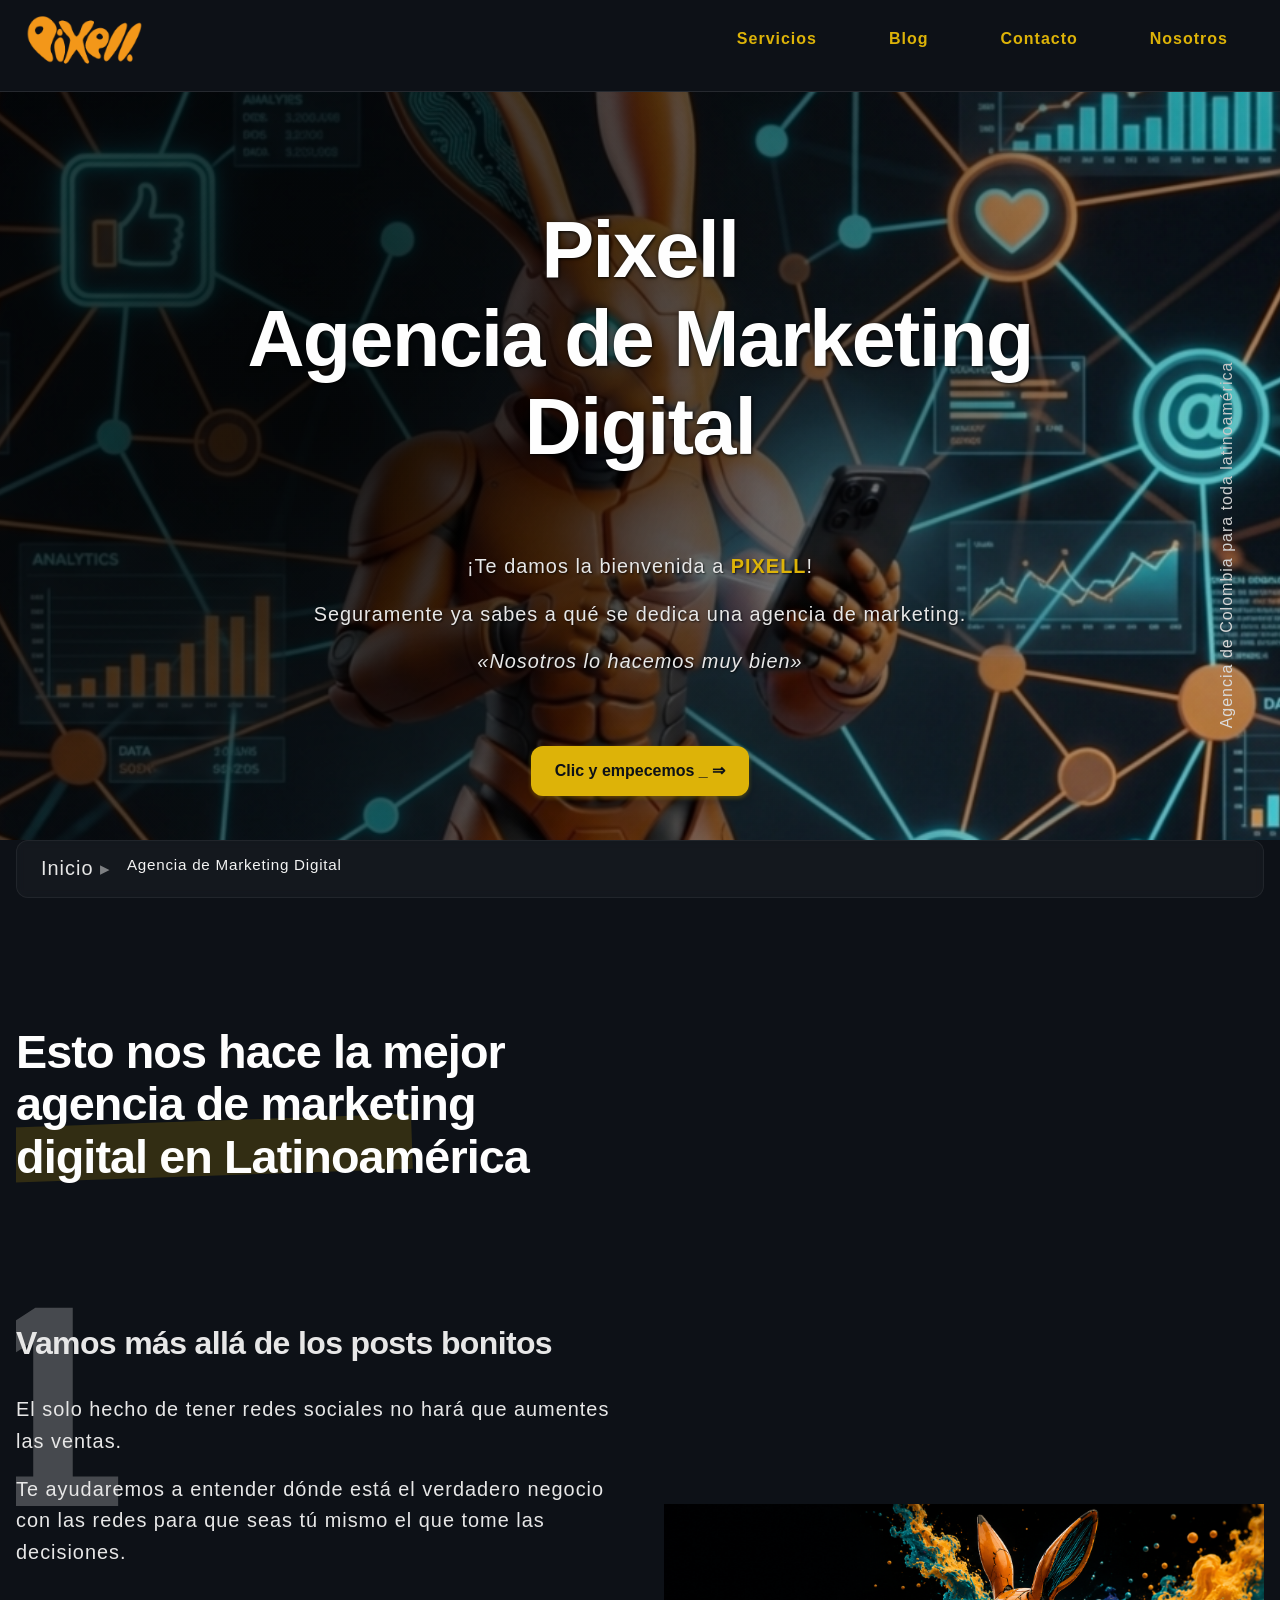
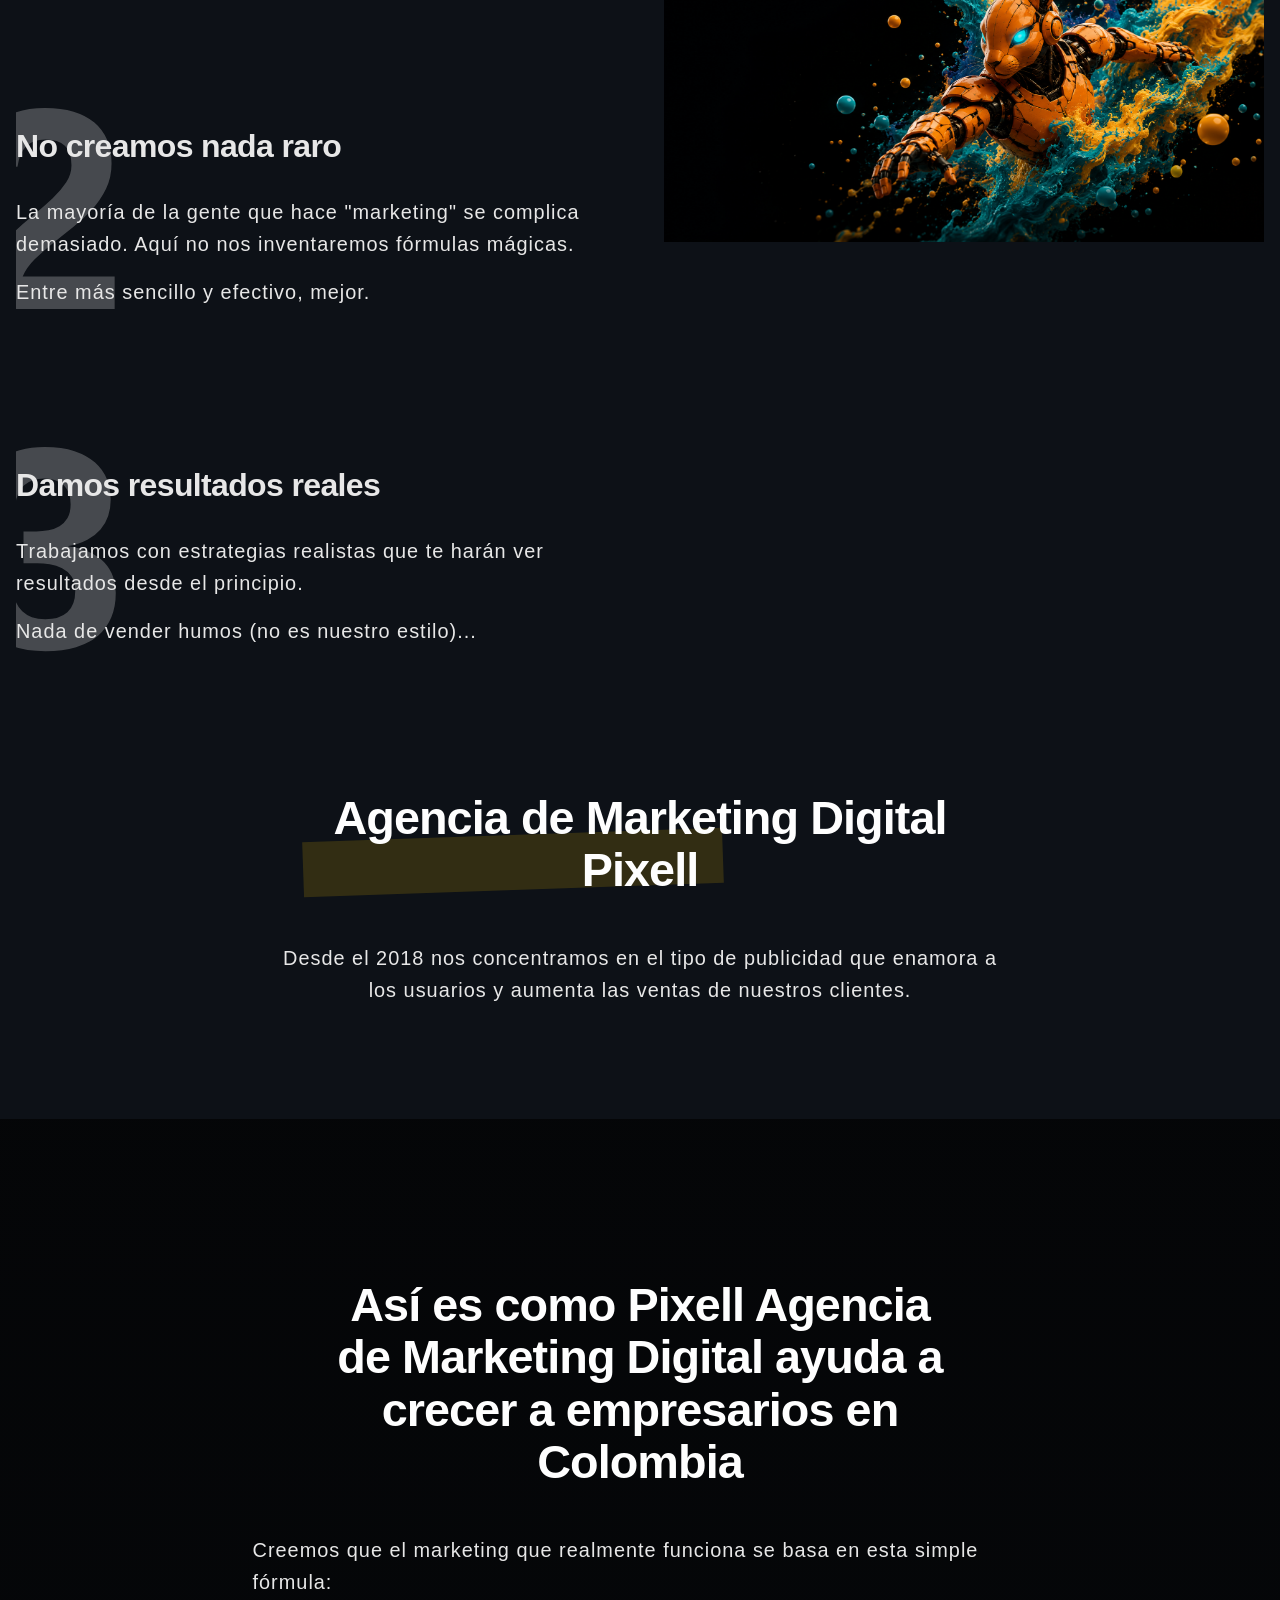
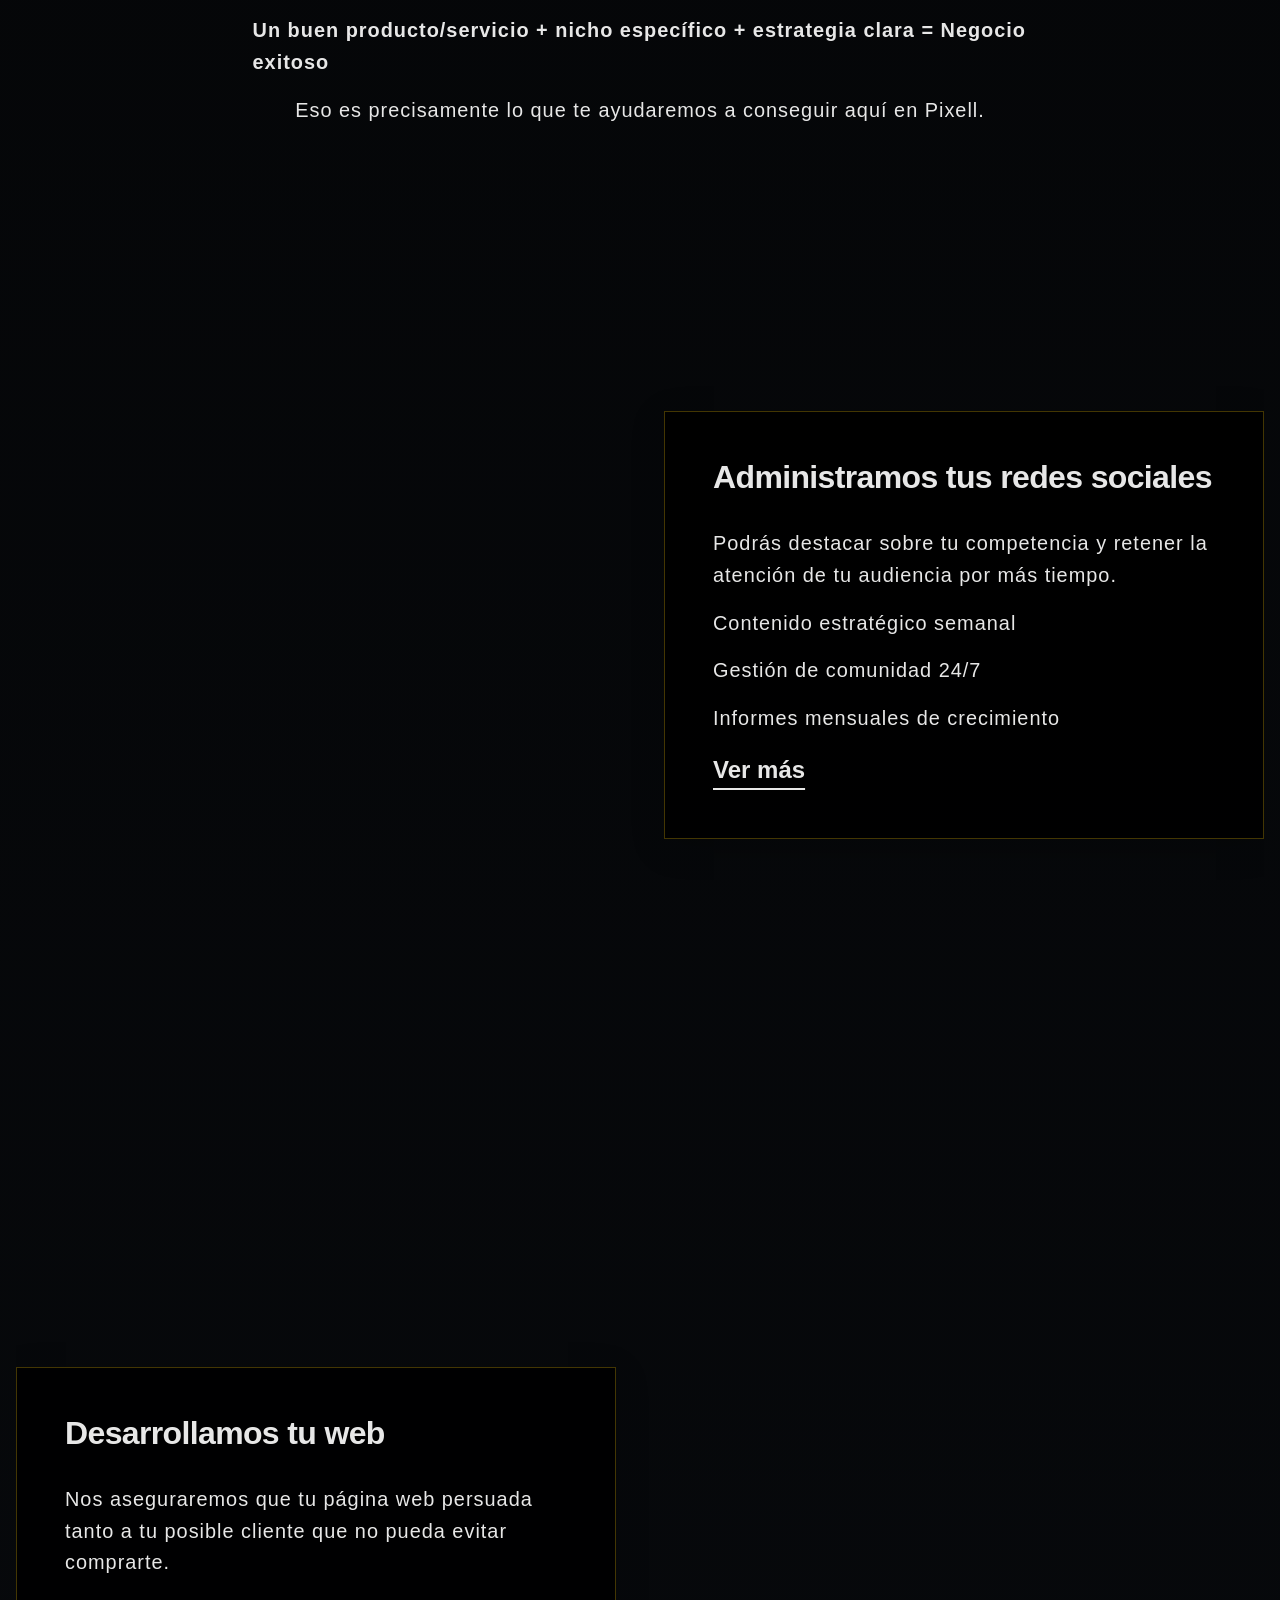
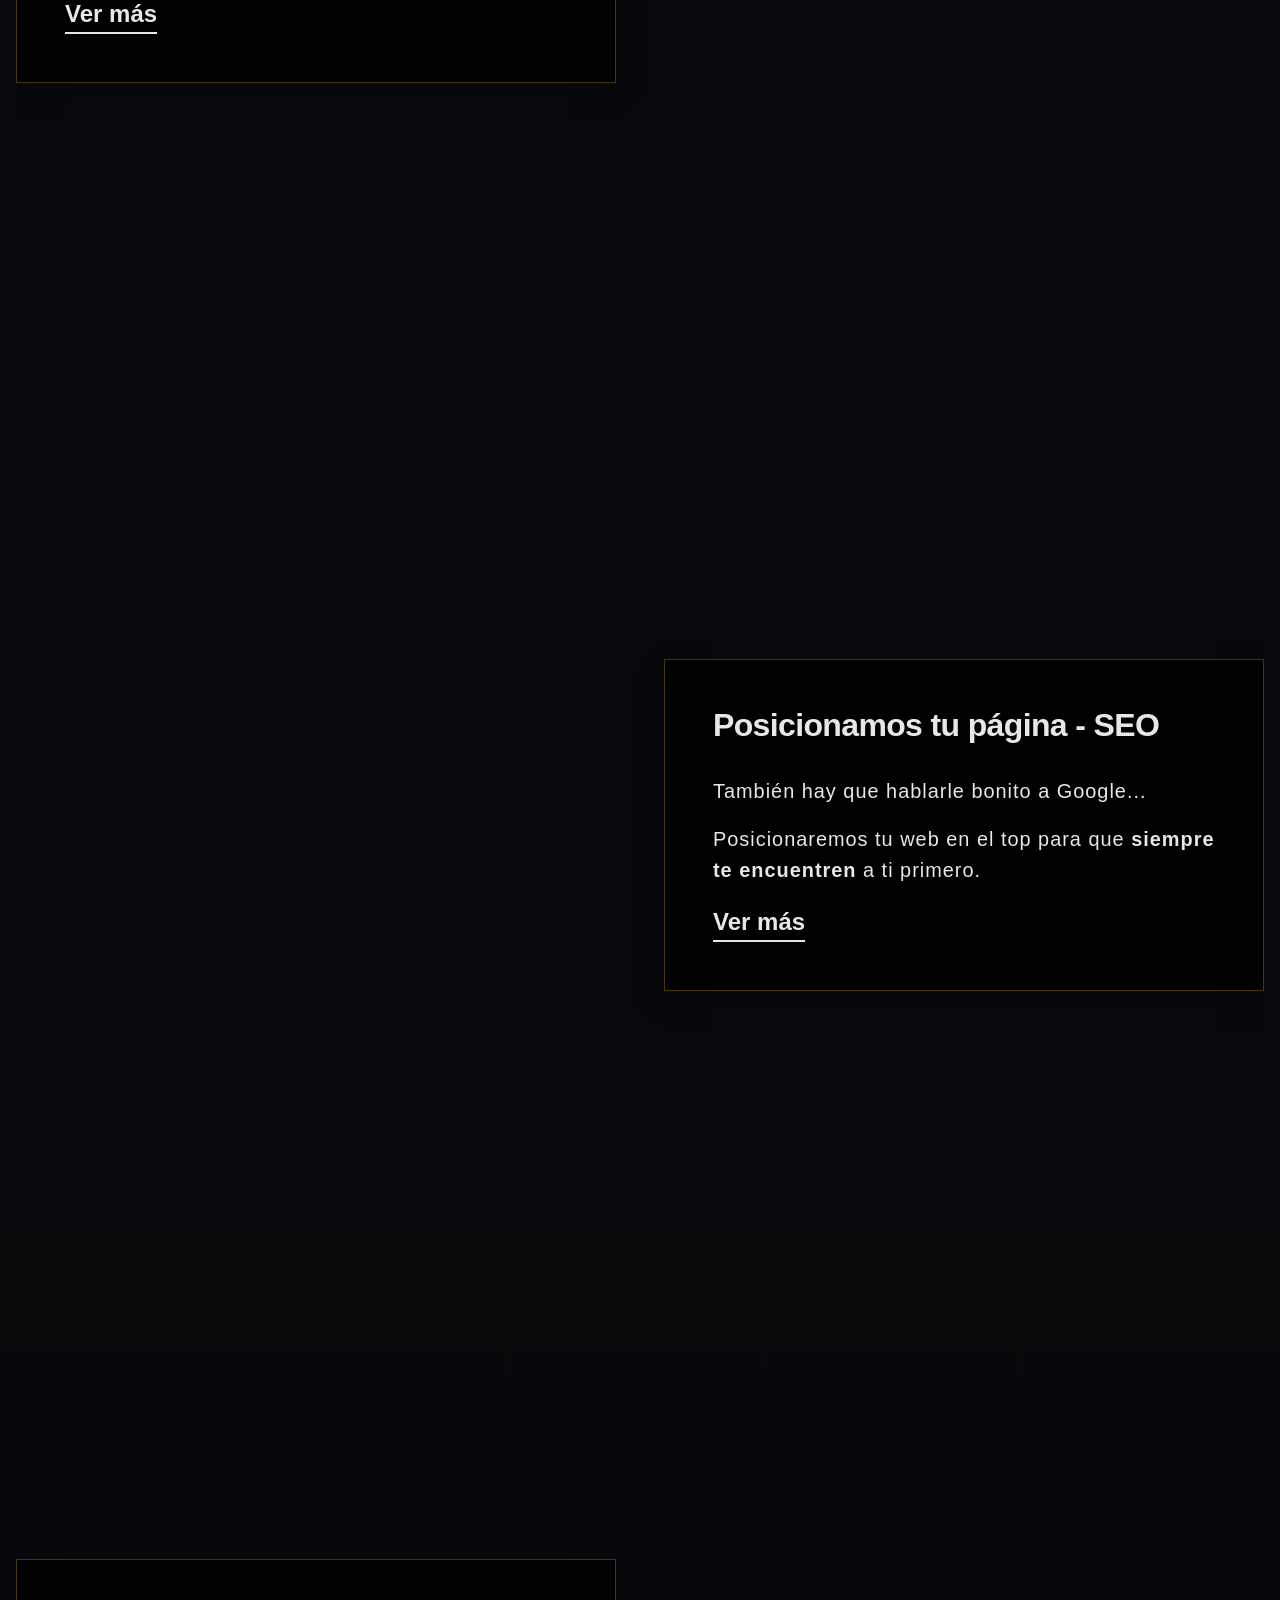
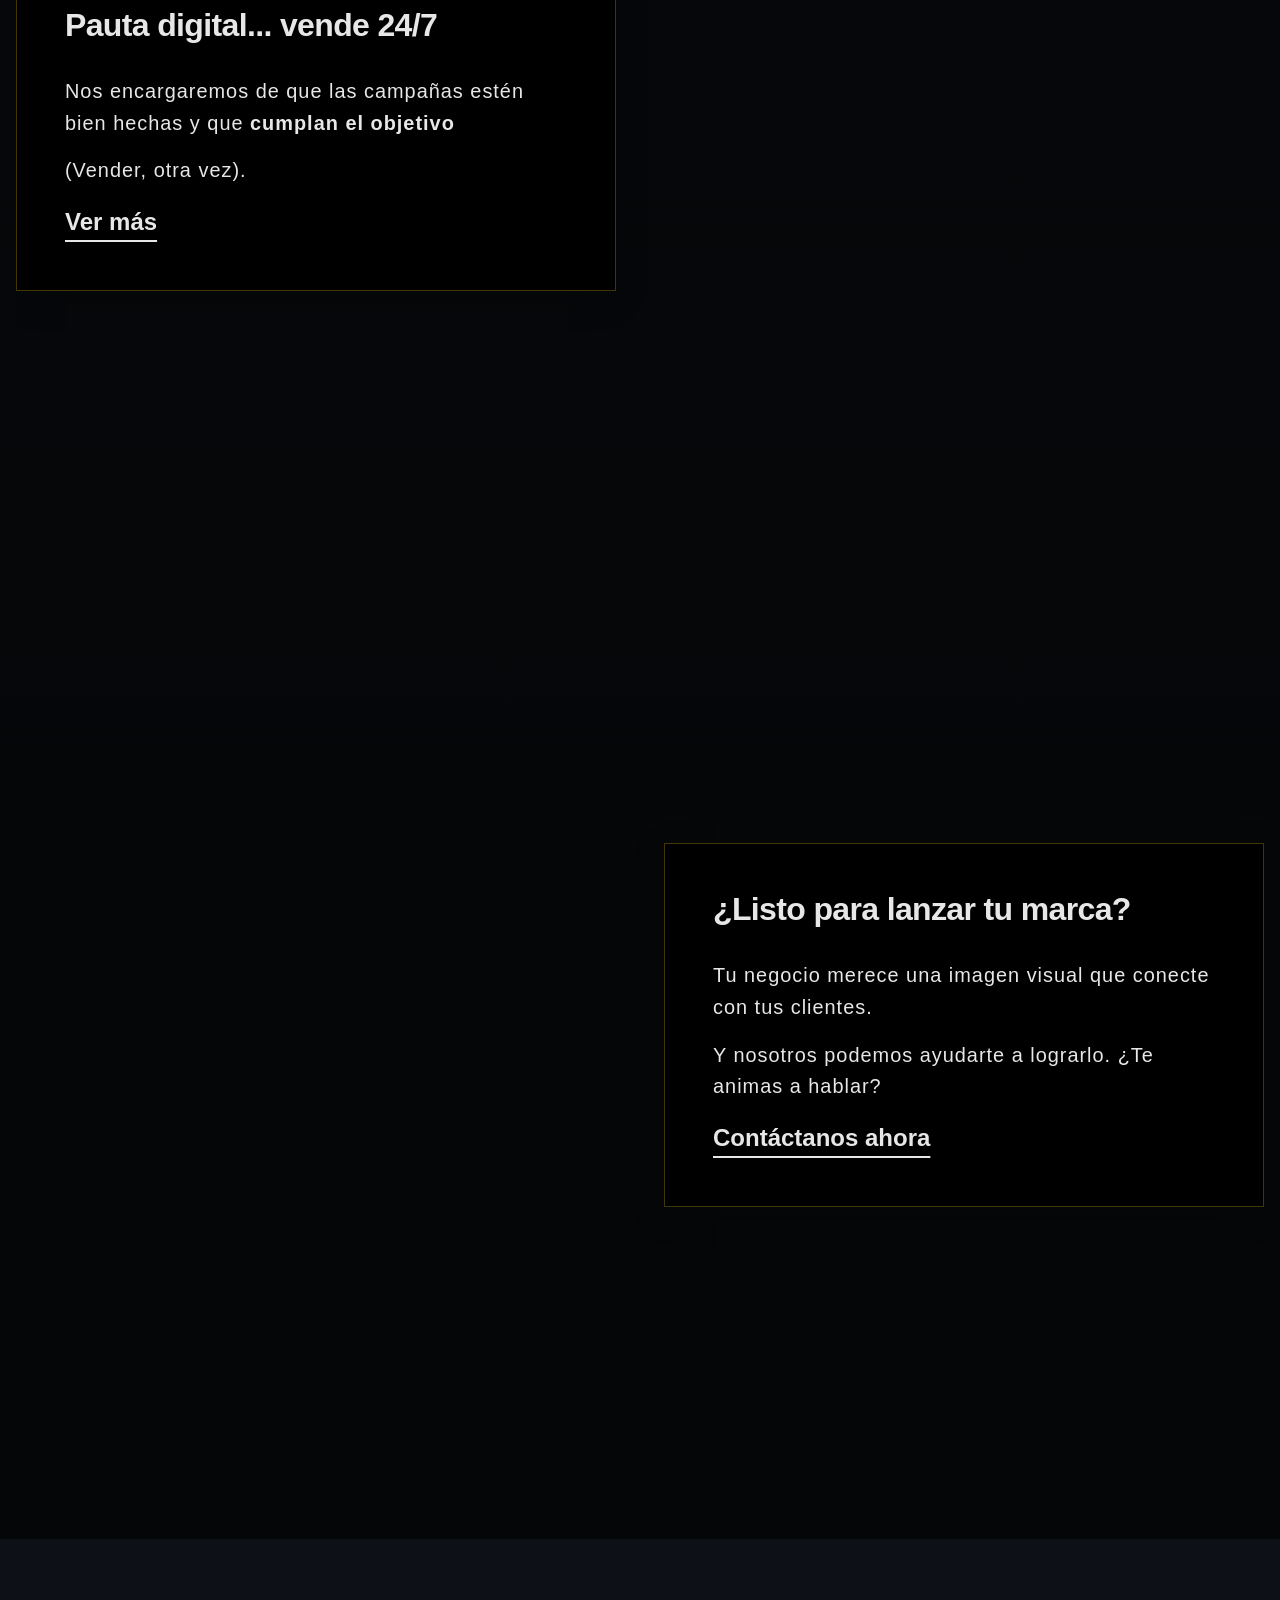
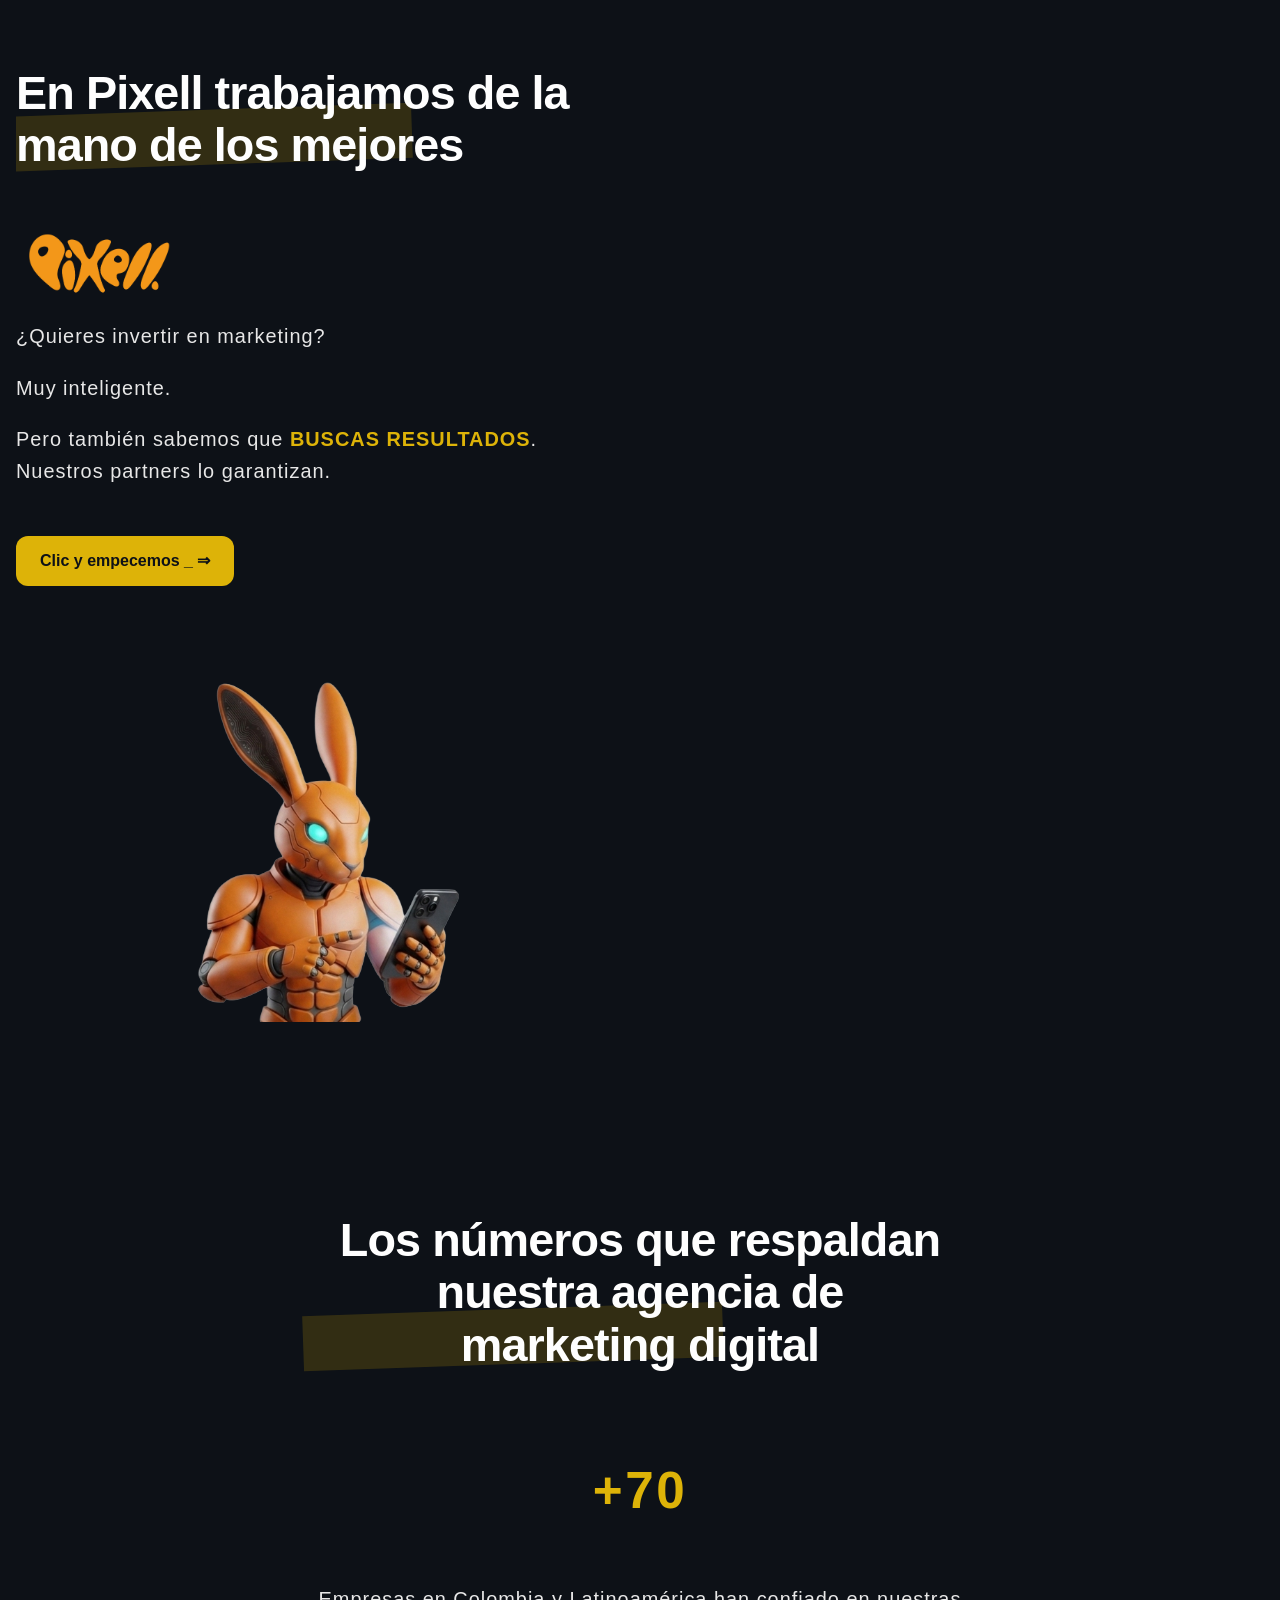
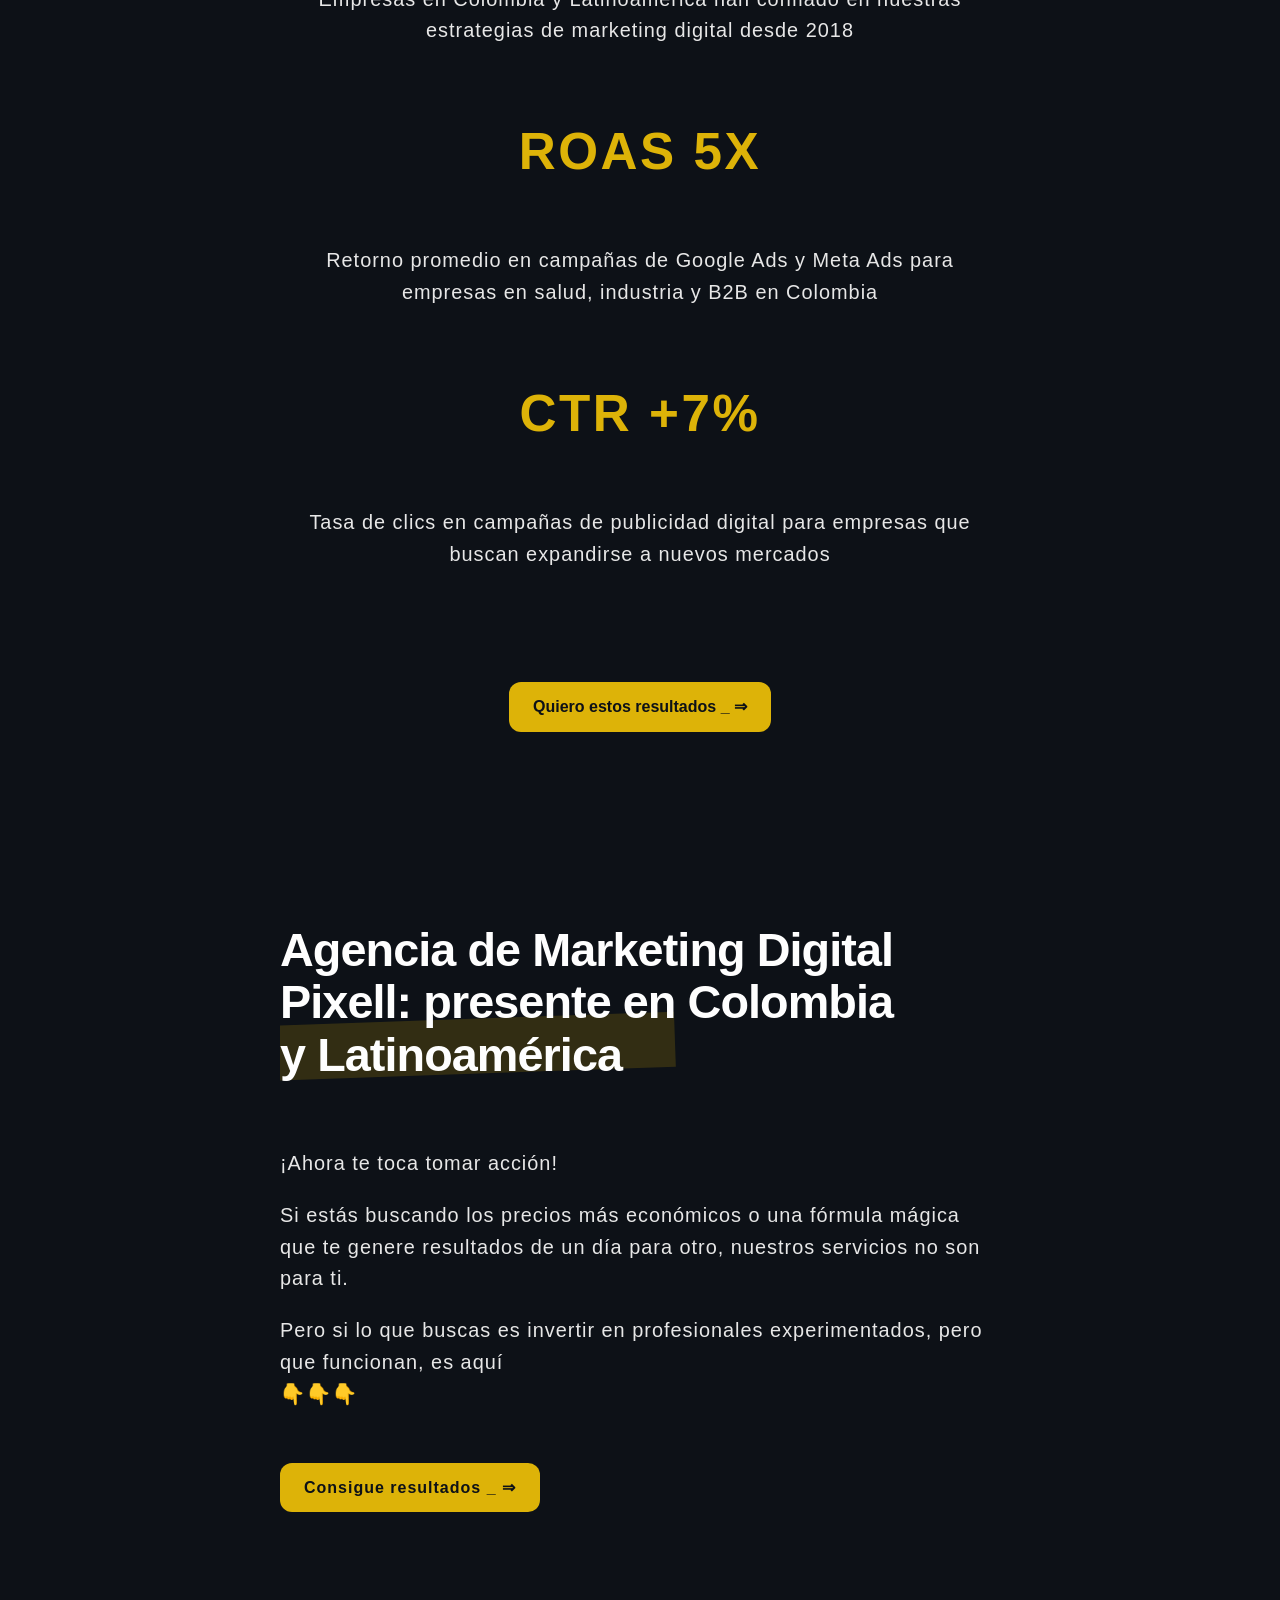
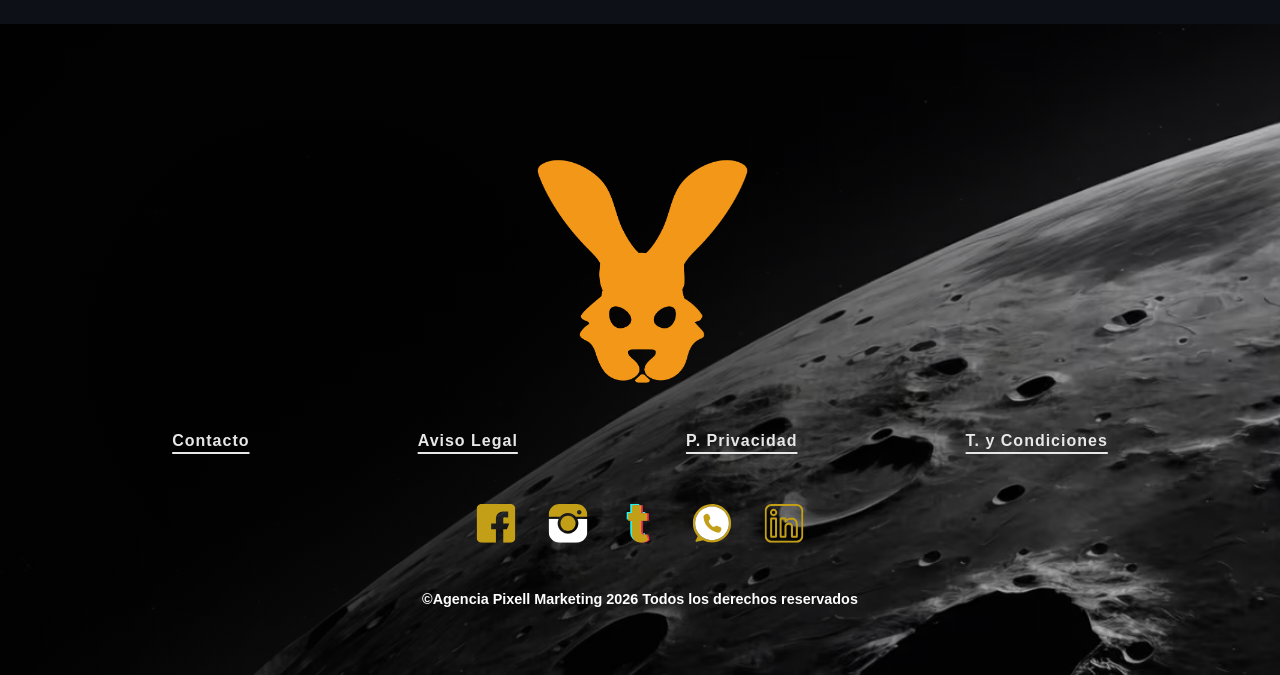
==== index.html @ 59666243 "primer commit" ====
<!doctype html>
<html lang="es-CO">
    <head>
        <meta charset="utf-8"/>
        <meta name="viewport" content="width=device-width, initial-scale=1.0, minimal-ui"/>
        <title>Pixell | Agencia de Marketing Digital en Colombia - Estrategias que Venden</title>
        <meta name="description" content="Somos Pixell, agencia de marketing digital en Colombia. +8 años impulsando ventas con SEO, redes sociales y publicidad digital. ¡Hablemos de tu negocio!"/>
        <link rel="stylesheet" href="css/style.css">
        <link rel="canonical" href="#"/>
        
        <!-- DNS Prefetch y Preconexiones -->
        <!-- Favicon y App Icons -->
        <link rel="shortcut icon" href="/img/iconified/favicon.png"/>
        <link rel="apple-touch-icon" href="/img/iconified/apple-touch-icon.png"/>
        <link rel="apple-touch-icon" sizes="192x192" href="/img/iconified/apple-touch-icon-192x192.png"/>
        <link rel="apple-touch-icon" sizes="180x180" href="/img/iconified/apple-touch-icon-180x180.png"/>
        <link rel="manifest" href="/img/iconified/site.webmanifest"/>
        
        <!-- Theme color -->
        <meta name="theme-color" content="#ddb308"/>
        <meta name="msapplication-TileColor" content="#ddb308"/>
        <meta name="author" content="Pixell Marketing"/>
        <meta name="copyright" content="© 2026 Pixell Marketing"/>
        
        <!-- OpenGraph tags -->
        <meta property="og:title" content="Pixell | Agencia de Marketing Digital en Colombia"/>
        <meta property="og:description" content="Somos Pixell, agencia de marketing digital en Colombia. +8 años impulsando ventas con SEO, redes sociales y publicidad digital."/>
        <meta property="og:url" content="#"/>
        <meta property="og:site_name" content="Pixell Marketing"/>
        <meta property="og:image" content="#/img/marketing-digital-pixell-1440.jpg"/>
        <meta property="og:image:width" content="1200"/>
        <meta property="og:image:height" content="630"/>
        <meta property="og:image:alt" content="Agencia de marketing digital Pixell trabajando con clientes en Colombia"/>
        <meta property="og:image:type" content="image/jpeg"/>
        <meta property="og:type" content="website"/>
        
        <!-- Twitter Card tags -->
        <meta name="twitter:card" content="summary_large_image"/>
        <meta name="twitter:title" content="Pixell | Agencia de Marketing Digital en Colombia"/>
        <meta name="twitter:description" content="Somos Pixell, agencia de marketing digital en Colombia. +8 años impulsando ventas con SEO, redes sociales y publicidad digital."/>
        <meta name="twitter:image" content="#/img/marketing-digital-pixell-1440.jpg"/>
        
        <!-- Prefetch páginas importantes -->
        <link rel="prefetch" href="/servicios.html"/>
        <link rel="prefetch" href="/contacto.html"/>
        
        <link rel="preload" href="/css/styles-home.css" as="style" onload="this.onload=null;this.rel='stylesheet'">
        <noscript>
            <link rel="stylesheet" href="/css/styles-home.css">
        </noscript>
        
        <!-- Web fonts -->
        <link href="https://fonts.googleapis.com/css2?family=Roboto:wght@400;700;900&display=swap" rel="stylesheet" media="print" onload="this.media = 'all'"/>
       
    </head>
    <body>
        <nav class="nav">
            <div class="main-menu">
                <a href="/" class="logo">
                    <img src="/img/logos-social-media/logotipo-pixel.png" width="148" height="48" alt="Logotipo de Pixell Agencia de Marketing Digital">
                </a>
                <input type="checkbox" id="nav-toggle" class="nav-toggle">
                <label for="nav-toggle" class="menu-icon">
                    <span></span>
                    <span></span>
                    <span></span>
                </label>
                <ul class="navegacion">
                    <li>
                        <a href="/servicios.html" title="Servicios de Marketing Digital de Pixell">Servicios</a>
                    </li>
                    <li>
                        <a href="#" title="Blog de Marketing Digital de Pixell">Blog</a>
                    </li>
                    <li>
                        <a href="/contacto.html" title="Contacta con la Agencia Pixell">Contacto</a>
                    </li>
                    <li>
                        <a href="/nosotros.html" title="Conoce a la Agencia Pixell">Nosotros</a>
                    </li>
                </ul>
            </div>
        </nav>

        <header class="hero">
            <div class="hero-content wrapper">
                <h1>Pixell<br>Agencia de Marketing Digital</h1>
                <p>¡Te damos la bienvenida a <span class="highlight">Pixell</span>!</p>
                <p>Seguramente ya sabes a qué se dedica una agencia de marketing.</p>
                <p><i>«Nosotros lo hacemos muy bien»</i></p>
<a href="/contacto.html" class="btn btn-primary" title="Contactar con Pixell Agencia de Marketing Digital">
                    <span class="text">Clic y empecemos</span>
                    <span class="text-decoration">_</span>
                    <span class="decoration">⇒</span>
                </a>
            </div>
            <div class="vertical-text"></div>
            <picture>
                <!-- Móviles pequeños (hasta 599px) -->
                <source media="(max-width: 599px)" type="image/avif" srcset="/img/since-contacto-440.png" sizes="100vw">
                <!-- Tabletas (600px - 991px) -->
                <source media="(min-width: 600px) and (max-width: 991px)" type="image/avif" srcset="/img/nosotros-pixell-768.png" sizes="100vw">
                <!-- Laptops (992px - 1439px) -->
                <source media="(min-width: 992px) and (max-width: 1439px)" type="image/avif" srcset="/img/nosotros-pixell-1024.png" sizes="100vw">
                <!-- Escritorio HD (1440px - 1919px) -->
                <source media="(min-width: 1440px) and (max-width: 1919px)" type="image/avif" srcset="/img/nosotros-pixell-1440.png" sizes="100vw">
                <!-- Escritorio Full HD (1920px+) e imagen por defecto -->
                <img src="/img/nosotros-pixel-1024.png" alt="Equipo de la agencia de marketing digital Pixell listo para hablar de tu proyecto" width="1920" height="1080" loading="eager" fetchpriority="high" decoding="async" class="hero-background">
            </picture>
        </header>

        <!-- Breadcrumbs para SEO y UX -->
        <nav class="breadcrumbs wrapper" aria-label="Migajas de pan" itemscope itemtype="https://schema.org/BreadcrumbList">
            <ol>
                <li itemprop="itemListElement" itemscope itemtype="#">
                     <span itemprop="name">Inicio</span>
                    <meta itemprop="position" content="1" />
                </li>
                <li itemprop="itemListElement" itemscope itemtype="#">
                    <span itemprop="name">Agencia de Marketing Digital</span>
                    <meta itemprop="position" content="2" />
                </li>
            </ol>
        </nav>
        <section class="scroll-animations">
            <div class="wrapper two_columns">
                <div class="flow">
                    <header class="highlighted-title animate-element slide-from-left">
                        <h2>Esto nos hace la mejor agencia de marketing digital en Latinoamérica</h2>
                    </header>
                    <div class="numbered-section animate-element">
                        <div class="content">
                            <h3>Vamos más allá de los posts bonitos</h3>
                            <p>El solo hecho de tener redes sociales no hará que aumentes las ventas.</p>
                            <p>Te ayudaremos a entender dónde está el verdadero negocio con las redes para que seas tú mismo el que tome las decisiones.</p>
                        </div>
                        <div class="background-number" aria-hidden="true">1</div>
                    </div>
                    <div class="numbered-section animate-element">
                        <div class="content">
                            <h3>No creamos nada raro</h3>
                            <p>La mayoría de la gente que hace "marketing" se complica demasiado. Aquí no nos inventaremos fórmulas mágicas.</p>
                            <p>Entre más sencillo y efectivo, mejor.</p>
                        </div>
                        <div class="background-number" aria-hidden="true">2</div>
                    </div>
                    <div class="numbered-section animate-element">
                        <div class="content">
                            <h3>Damos resultados reales</h3>
                            <p>Trabajamos con estrategias realistas que te harán ver resultados desde el principio.</p>
                            <p>Nada de vender humos (no es nuestro estilo)...</p>
                        </div>
                        <div class="background-number" aria-hidden="true">3</div>
                    </div>
                </div>
                <div class="image-container">
                    <img src="/img/Bunix-pro.png" alt="Equipo de Pixell Marketing Digital trabajando en estrategias" loading="lazy" decoding="async" width="600" height="600"/>
                </div>
            </div>
        </section>

        <section class="text_center wrapper_no_padding">
            <div class="highlighted-title">
                <h2>Agencia de Marketing Digital Pixell</h2>
                <p>Desde el 2018 nos concentramos en el tipo de publicidad que enamora a los usuarios y aumenta las ventas de nuestros clientes.</p>
            </div>
        </section>

        <main class="space-services-individual" id="servicios">
            <div class="services-individual-container wrapper">
                
                <!-- ========================================= -->
                <!-- BUNIX - IMÁGENES FLOTANTES  -->
                <!-- ========================================= -->
                <div class="astronaut-floating" data-service="1">
                    <img src="/img/bunix-volador-1.png" alt="Bunix representando el servicio de administración de redes sociales de Pixell" loading="lazy" decoding="async" width="480" height="480"/>
                </div>
                <div class="astronaut-floating" data-service="2">
                    <img src="/img/bunix-volador-2.png" alt="Bunix representando el servicio de creación de páginas web de Pixell" loading="lazy" decoding="async" width="480" height="480"/>
                </div>
                <div class="astronaut-floating" data-service="3">
                    <img src="/img/bunix-volador-3.png" alt="Bunix representando el servicio de posicionamiento SEO de Pixell" loading="lazy" decoding="async" width="480" height="480"/>
                </div>
                <div class="astronaut-floating" data-service="4">
                    <img src="/img/bunix-volador-4.png" alt="Bunix representando el servicio de campañas de publicidad digital de Pixell" loading="lazy" decoding="async" width="480" height="480"/>
                </div>
                <div class="astronaut-floating" data-service="5">
                    <img src="/img/Bunix-flotando-5.png" alt="Bunix representando el llamado a la acción para lanzar tu marca con Pixell" loading="lazy" decoding="async" width="480" height="480"/>
                </div>

                <!-- Introducción -->
                <section class="services-individual-intro" id="services-intro">
                    <h2>Así es como Pixell Agencia de Marketing Digital ayuda a crecer a empresarios en Colombia</h2>
                    <p>Creemos que el marketing que realmente funciona se basa en esta simple fórmula: </p>
                    <p><strong>Un buen producto/servicio + nicho específico + estrategia clara = Negocio exitoso</strong></p>
                    <p>Eso es precisamente lo que te ayudaremos a conseguir aquí en Pixell.</p>
                </section>

                <!-- Servicios individuales -->
                <section class="service-individual-section" data-service="1" id="service-1">
                    <div class="service-individual-content">
                        <h3>Administramos tus redes sociales</h3>
                        <p>Podrás destacar sobre tu competencia y retener la atención de tu audiencia por más tiempo.</p>
                        <ul>
                            <li>Contenido estratégico semanal</li>
                            <li>Gestión de comunidad 24/7</li>
                            <li>Informes mensuales de crecimiento</li>
                        </ul>
                        <a href="/servicios.html#administracion-redes-sociales" class="service-individual-link" aria-label="Más sobre administración de redes sociales">Ver más</a>
                    </div>
                </section>
                <section class="service-individual-section" data-service="2" id="service-2">
                    <div class="service-individual-content">
                        <h3>Desarrollamos tu web</h3>
                        <p>Nos aseguraremos que tu página web persuada tanto a tu posible cliente que no pueda evitar comprarte.</p>
                        <a href="/servicios.html#creacion-paginas-web" title="Creación de páginas web de Pixell Agencia de Marketing Digital" class="service-individual-link">Ver más</a>
                    </div>
                </section>
                <section class="service-individual-section" data-service="3" id="service-3">
                    <div class="service-individual-content">
                        <h3>Posicionamos tu página - SEO</h3>
                        <p>También hay que hablarle bonito a Google...</p>
                        <p>Posicionaremos tu web en el top para que <strong>siempre te encuentren</strong> a ti primero.</p>
                        <a href="/servicios.html#posicionamiento-web-seo" title="Servicios de SEO de Pixell Agencia de Marketing Digital" class="service-individual-link">Ver más</a>
                    </div>
                </section>
                <section class="service-individual-section" data-service="4" id="service-4">
                    <div class="service-individual-content">
                        <h3>Pauta digital... vende 24/7</h3>
                        <p>Nos encargaremos de que las campañas estén bien hechas y que <strong>cumplan el objetivo</strong></p>
                        <p>(Vender, otra vez).</p>
                        <a href="/servicios.html#campanas-ads-y-embudos-de-venta" title="Campañas y ads con Pixell Agencia de Marketing Digital" class="service-individual-link">Ver más</a>
                    </div>
                </section>
                <section class="service-individual-section" data-service="5" id="service-5">
                    <div class="service-individual-content">
                        <h3>¿Listo para lanzar tu marca?</h3>
                        <p>Tu negocio merece una imagen visual que conecte con tus clientes.</p>
                        <p>Y nosotros podemos ayudarte a lograrlo. ¿Te animas a hablar?</p>
                        <a href="/contacto.html" class="service-individual-link">Contáctanos ahora</a>
                    </div>
                </section>
            </div>
        </main>

        <section class="wrapper partners">
            <div class="partners_content highlighted-title flow animate-element">
                <h2>En Pixell trabajamos de la mano de los mejores</h2>
                <img src="/img/logos-social-media/logotipo-pixel.png" alt="Logo de Pixell" width="320" height="100" loading="lazy"/>
                <p>¿Quieres invertir en marketing?</p>
                <p>Muy inteligente.</p>
                <p>Pero también sabemos que <span class="highlight">buscas resultados</span>. Nuestros partners lo garantizan.</p>
<a href="/contacto.html" class="btn btn-primary" title="Contacto con Pixell Agencia de Marketing Digital">
                    <span class="text">Clic y empecemos</span>
                    <span class="text-decoration">_</span>
                    <span class="decoration">⇒</span>
                </a>
            </div>
            <img src="/img/redes-sociales.png" width="800" height="720" alt="Herramientas de marketing digital de Pixell" loading="lazy" class="partners_logos"/>
        </section>

       

        <section class="wrapper">
            <div class="highlighted-title text_center">
                <h2>Los números que respaldan nuestra agencia de marketing digital</h2>
            </div>
            <div class="three_columns">
                <div class="hover text_center flow">
                    <p class="highlight" style="font-size: clamp(2rem, 4vw, 3.5rem); font-weight: bold;">+70</p>
                    <p>Empresas en Colombia y Latinoamérica han confiado en nuestras estrategias de marketing digital desde 2018</p>
                </div>
                <div class="hover text_center flow">
                    <p class="highlight" style="font-size: clamp(2rem, 4vw, 3.5rem); font-weight: bold;">ROAS 5x</p>
                    <p>Retorno promedio en campañas de Google Ads y Meta Ads para empresas en salud, industria y B2B en Colombia</p>
                </div>
                <div class="hover text_center flow">
                    <p class="highlight" style="font-size: clamp(2rem, 4vw, 3.5rem); font-weight: bold;">CTR +7%</p>
                    <p>Tasa de clics en campañas de publicidad digital para empresas que buscan expandirse a nuevos mercados</p>
                </div>
            </div>
            <div class="text_center" style="margin-top:2rem">
<a href="/contacto.html" class="btn btn-primary" title="Contacto con Pixell Agencia de Marketing Digital">
                    <span class="text">Quiero estos resultados</span>
                    <span class="text-decoration">_</span>
                    <span class="decoration">⇒</span>
                </a>
            </div>
        </section>

        <section class="wrapper highlighted-title flow">
            <h2>Agencia de Marketing Digital Pixell: presente en Colombia y Latinoamérica</h2>
            <p>¡Ahora te toca tomar acción!</p>
            <p>Si estás buscando los precios más económicos o una fórmula mágica que te genere resultados de un día para otro, nuestros servicios no son para ti.</p>
            <p>Pero si lo que buscas es invertir en profesionales experimentados, pero que funcionan, es aquí <br>👇👇👇</p>
            <p>
<a href="/contacto.html" class="btn btn-primary" title="Contacto con Pixell Agencia de Marketing Digital">
                    <span class="text">Consigue resultados</span>
                    <span class="text-decoration">_</span>
                    <span class="decoration">⇒</span>
                </a>
            </p>
        </section>

        <footer class="footer-since">
            <section class="wrapper">
                <img src="/img/logo-footer-Pixell.png" alt="Logo de Pixell Agencia de Marketing Digital" width="240" height="240" class="logo-footer" loading="lazy" decoding="async">
                <ul>
                    <li>
                        <a href="contacto.html" title="Página de contacto de Pixell Agencia de Marketing Digital">Contacto</a>
                    </li>
                    <li>
                        <a href="#" title="Página Aviso Legal de Pixell Agencia de Marketing Digital">Aviso Legal</a>
                    </li>
                    <li>
                        <a href="#" title="Página de privacidad de datos de Pixell Agencia de Marketing Digital">P. Privacidad</a>
                    </li>
                    <li>
                        <a href="#" title="Página de términos y condiciones de Pixell Agencia de Marketing Digital">T. y Condiciones</a>
                    </li>
                </ul>
                <div>
                    <a href="https://www.facebook.com" rel="nofollow noreferrer noopener" target="_blank" title="Perfil de facebook de Pixell Agencia de Marketing Digital">
                        <img src="/img/facebook-pixel.svg" width="40" height="40" alt="Ícono de la red social Facebook para dirigir al perfil de Pixell Agencia de Marketing Digital" class="team-img" loading="lazy" decoding="async">
                    </a>
                    <a href="https://www.instagram.com" rel="nofollow noreferrer noopener" target="_blank" title="Perfil de instagram de Pixell Agencia de Marketing Digital">
                        <img src="/img/instagram-pixel.svg" width="40" height="40" alt="Ícono de la red social Facebook para dirigir al perfil de Pixell Agencia de Marketing Digital" class="team-img" loading="lazy" decoding="async">
                    </a>
                    <a href="https://www.tiktok.com" rel="nofollow noreferrer noopener" target="_blank" title="Perfil de TikTok de Pixell Agencia de Marketing Digital">
                        <img src="/img/tiktok-pixel.svg" width="40" height="40" alt="Ícono de la red social Facebook para dirigir al perfil de Pixell Agencia de Marketing Digital" class="team-img" loading="lazy" decoding="async">
                    </a>
                    <a href="#" data-whatsapp-link rel="nofollow noreferrer noopener" target="_blank" title="Perfil de facebook de Pixell Agencia de Marketing Digital">
                        <img src="/img/whatssapp-pixel.svg" width="40" height="40" alt="Ícono de la red social Facebook para dirigir al perfil de Pixell Agencia de Marketing Digital" class="team-img" loading="lazy" decoding="async">
                    </a>
                    <a href="https://www.linkedin.com" rel="nofollow noreferrer noopener" target="_blank" title="Perfil de LinkedIn de Pixell Agencia de Marketing Digital">
                        <img src="/img/linkeding-pixel.svg" width="40" height="40" alt="Ícono de la red social Facebook para dirigir al perfil de Pixell Agencia de Marketing Digital" class="team-img" loading="lazy" decoding="async">
                    </a>
                </div>
                <div class="text_center">
                    <small>©Agencia Pixell Marketing 2026 Todos los derechos reservados</small>
                    
                </div>
            </section>
        </footer>

        <!-- Botón flotante WhatsApp -->

<div class="whatsapp-floating-container">
            <a href="/contacto.html" class="whatsapp-float" aria-label="Contactar" title="Contacto">
                <svg width="32" height="32" viewBox="0 0 24 24" fill="currentColor">
                    <path d="M17.472 14.382c-.297-.149-1.758-.867-2.03-.967-.273-.099-.471-.148-.67.15-.197.297-.767.966-.94 1.164-.173.199-.347.223-.644.075-.297-.15-1.255-.463-2.39-1.475-.883-.788-1.48-1.761-1.653-2.059-.173-.297-.018-.458.13-.606.134-.133.298-.347.446-.52.149-.174.198-.298.298-.497.099-.198.05-.371-.025-.52-.075-.149-.669-1.612-.916-2.207-.242-.579-.487-.5-.669-.51-.173-.008-.371-.01-.57-.01-.198 0-.52.074-.792.372-.272.297-1.04 1.016-1.04 2.479 0 1.462 1.065 2.875 1.213 3.074.149.198 2.096 3.2 5.077 4.487.709.306 1.262.489 1.694.625.712.227 1.36.195 1.871.118.571-.085 1.758-.719 2.006-1.413.248-.694.248-1.289.173-1.413-.074-.124-.272-.198-.57-.347m-5.421 7.403h-.004a9.87 9.87 0 01-5.031-1.378l-.361-.214-3.741.982.998-3.648-.235-.374a9.86 9.86 0 01-1.51-5.26c.001-5.45 4.436-9.884 9.888-9.884 2.64 0 5.122 1.03 6.988 2.898a9.825 9.825 0 012.893 6.994c-.003 5.45-4.437 9.884-9.885 9.884m8.413-18.297A11.815 11.815 0 0012.05 0C5.495 0 .16 5.335.157 11.892c0 2.096.547 4.142 1.588 5.945L.057 24l6.305-1.654a11.882 11.882 0 005.683 1.448h.005c6.554 0 11.89-5.335 11.893-11.893A11.821 11.821 0 0020.885 3.482"/>
                </svg>
            </a>
        </div>

        <!-- Botón Scroll to Top -->
        <button id="scroll-to-top" class="scroll-to-top" aria-label="Back to top" title="Back to top">
            <svg xmlns="http://www.w3.org/2000/svg" width="40" height="40" viewBox="0 0 40 40" fill="none" stroke="currentColor" stroke-width="2" stroke-linecap="round" stroke-linejoin="round">
                <path d="M12 19V5M5 12l7-7 7 7"/>
            </svg>
        </button>

        <!-- Scripts -->
        <script src="/js/code.js" defer></script>
        <script src="/js/astronauts.js" defer></script>
       
    </body>
</html>
---- css/style.css ----
/* ============================================================
   style.css - BASE GLOBAL + ESTILOS COMUNES
   (variables, reset, navegación, tipografía, layout,
    botones, héroe, WhatsApp, tablas, tarjetas, blog,
    contacto, slider de logos, footer, etc.)
   ============================================================ */

:root {
    --color-primary: #ddb308;
    --color-secondary: #525151;
    --color-dark: #0d1117;
    --bg-main: #141820;
    --bg-content: #f8f6f2;
    --bg-grey: #1c2030;
    --color-white: #f8f6f2;
    --text-primary: #fefefe;
    --text-grey: #f3f3f3;
    --text-grey-dark: #e7e7e7;
    --text-black: #18181a;
    --shadow-card: rgba(0, 0, 0, 0.15) 0px 6px 20px 2px;
    --radius-sm: 12px;
    --radius-lg: 6rem;

    /* Tipografías */
    --font-title: 'Space Grotesk', sans-serif;
    --font-body: 'Inter', sans-serif;

    --fw-bold: 700;
    --fw-black: 900;

    /* transiciones y sombras comunes */
    --transition-standard: transform 0.3s cubic-bezier(0.25, 0.46, 0.45, 0.94), opacity 0.3s cubic-bezier(0.25, 0.46, 0.45, 0.94);

    --transition-hover: transform 0.3s ease-in-out;
    --shadow-hover: 0 8px 24px rgba(0,0,0,0.12);
    --shadow-card-hover: 0 12px 32px rgba(0,0,0,0.15);
    --transform-lift: translateY(-5px);
    --transform-scale: translateY(-5px) scale(1.02);
}

/* ---------- Reset y base ---------- */
*, *::after, *::before {
    margin: 0;
    padding: 0;
    box-sizing: border-box;
}

html {
    scroll-behavior: smooth;
    -webkit-text-size-adjust: 100%;
    scroll-padding-top: 6em;
}

body {
    font-size: 16px;
    line-height: 1.6;
    color: var(--text-primary);
    font-family: var(--font-body);

    background-color: var(--color-dark);
    width: min(100%, 1920px);
    margin-inline: auto;
}

h1, h2, h3, h4, h5 {
    text-transform: none;
    font-weight: 700;
    font-family: var(--font-title);

    letter-spacing: -0.02em;
    line-height: 1.12;
    margin-bottom: 1em;
}

h1 {
    font-size: clamp(3.5rem, 3.02rem + 2.4vw, 5rem);
    color: var(--text-primary);
    width: min(100%, 992px);
    margin-inline: auto;
}

h2 {
    position: relative;
    display: inline-block;
    font-size: clamp(2rem, 1.692rem + 1.54vw, 3rem);
    color: var(--text-primary);
    width: min(100%, 24ch);
}

h3 {
    font-size: clamp(1.8rem, 2.5vw, 2.5rem);
    color: var(--text-grey-dark);
}

h4 {
    font-size: clamp(1.25rem, 2vw, 1.75rem);
    color: var(--grey-1);
}

h5 {
    font-size: clamp(1rem, 1.3vw, 1.15rem);
    color: var(--gris2);
    text-transform: uppercase;
    letter-spacing: 0.05em;
}

p, li {
    font-size: clamp(1.125rem, 1.085rem + 0.2vw, 1.25rem);
    max-width: 70ch;
    margin-bottom: 1rem;
    color: var(--text-grey-dark);
    list-style: none;
    letter-spacing: 0.05em;
}

a {
    font-size: clamp(1.5rem, 1.1vw, 1.8rem);
    color: var(--text-grey-dark);
    text-decoration: underline;
    text-decoration-thickness: 2.4px;
    text-underline-offset: 0.4em;
    font-weight: 700;
    transition: all 0.3s ease;
}
a:hover {
    color: var(--color-primary);
    transform: translateY(-2px);
}

small {
    font-size: 90%;
    font-weight: 900;
    display: block;
    color: var(--text-primary);
}

img {
    border-style: none;
    max-width: 100%;
    object-fit: cover;
}

/* ---------- Navegación ---------- */
.nav {
    position: fixed;
    inset-block-start: 0;
    inset-inline: 0;
    z-index: 1000;
    background-color: var(--color-dark);
    border-block-end: 1px solid rgb(255 255 255 / 0.1);
    backdrop-filter: blur(10px);
    max-width: 100dvw;
}

.main-menu {
    display: grid;
    grid-template-columns: auto 1fr auto;
    align-items: center;
    gap: 1rem;
    width: min(calc(100% - 2rem), 1320px);
    margin-inline: auto;
    padding-block: 1rem;
}

.logo img {
    width: 148px;
    aspect-ratio: 148/48;
    object-fit: contain;
}

.navegacion {
    display: flex;
    align-items: center;
    gap: clamp(1rem, 3vw, 2rem);
    list-style: none;
    margin: 0;
    padding: 0;
    justify-self: end;
}
.navegacion > li > a {
    color: var(--color-primary);
    font-weight: var(--fw-bold);
    font-size: 16px;
    text-decoration: none;
    padding: 0.75rem 1.25rem;
    border-radius: 8px;
    transition: background-color 0.2s ease, transform 0.2s ease;
    white-space: nowrap;
}
.navegacion > li > a:hover {
    background-color: rgb(221 179 8 / 0.1);
    transform: translateY(-2px);
}

.dropdown {
    position: relative;
}
.dropdown:hover .dropdown-menu {
    opacity: 1;
    visibility: visible;
    transform: translateY(0);
}
.dropdown:hover .arrow {
    rotate: 180deg;
}

.dropdown-toggle {
    all: unset;
    display: flex;
    align-items: center;
    gap: 8px;
    cursor: pointer;
    color: var(--color-primary);
    font-weight: var(--fw-bold);
    font-size: 16px;
    padding: 0.75rem 1.25rem;
    border-radius: 8px;
    transition: background-color 0.2s ease, transform 0.2s ease;
    white-space: nowrap;
}
.dropdown-toggle:hover {
    background-color: rgb(221 179 8 / 0.1);
    transform: translateY(-2px);
}

.arrow {
    width: 12px;
    height: 8px;
    fill: var(--color-primary);
    transition: rotate 0.2s ease;
}

.dropdown-menu {
    position: absolute;
    inset-block-start: calc(100% + 8px);
    inset-inline-start: 0;
    min-width: max-content;
    padding: 1.5rem;
    background-color: rgb(254 254 254 / 0.98);
    backdrop-filter: blur(12px);
    border-radius: var(--radius-sm);
    box-shadow: 0 8px 24px rgb(0 0 0 / 0.12), 0 4px 8px rgb(0 0 0 / 0.08);
    opacity: 0;
    visibility: hidden;
    transform: translateY(-8px);
    transition: opacity 0.3s cubic-bezier(0.25, 0.46, 0.45, 0.94), visibility 0.3s cubic-bezier(0.25, 0.46, 0.45, 0.94), transform 0.3s cubic-bezier(0.25, 0.46, 0.45, 0.94);
    list-style: none;
    margin: 0;
}
.dropdown-menu li {
    border-block-end: 1px solid rgb(82 81 81 / 0.1);
}
.dropdown-menu li:last-child {
    border-block-end: none;
}
.dropdown-menu a {
    display: block;
    color: var(--color-secondary);
    padding-block: 0.75rem;
    font-size: 15px;
    text-decoration: none;
    transition: color 0.2s ease, transform 0.2s ease;
}
.dropdown-menu a:hover {
    color: var(--color-primary);
    transform: translateX(4px);
}

.nav-toggle {
    display: none;
}
.menu-icon {
    display: none;
    flex-direction: column;
    cursor: pointer;
    gap: 4px;
    grid-area: 1 / 3;
    justify-self: end;
}
.menu-icon span {
    width: 28px;
    height: 3px;
    background-color: var(--text-primary);
    border-radius: 2px;
    transition: all 0.3s cubic-bezier(0.68, -0.55, 0.265, 1.55);
}

/* ---------- Wrappers y utilidades de layout ---------- */
.wrapper {
    padding: 8em 0 4em;
    width: min(calc(100% - 2rem), 1320px);
    margin-inline: auto;
    position: relative;
}
.wrapper:not(:has(.post_content)) {
    overflow: hidden;
}

.wrapper_no_padding {
    padding: 0 0 4em;
    width: min(calc(100% - 2rem), 1320px);
    margin-inline: auto;
    position: relative;
}

.flow > * + * {
    margin-top: 1em;
}

.section {
    display: grid;
    gap: 2em;
}

.text_center {
    display: grid;
    gap: 1em;
    place-items: center;
    inline-size: min(100%, 720px);
    margin-inline: auto;
    text-align: center;
}

.center_content {
    display: grid;
    place-content: center;
}

.text-black {
    color: var(--text-black);
}
.text-primary {
    color: var(--color-primary);
}
.center {
    display: flex;
    justify-content: center;
    align-items: center;
}
.highlight {
    color: var(--color-primary);
    text-transform: uppercase;
    font-weight: 900;
}

/* ---------- Elementos comunes ---------- */
.arrow-down {
    width: 0;
    height: 0;
    border-inline: 4px solid transparent;
    border-block-start: 4px solid currentColor;
    transition: transform 0.3s ease;
}
.has-submenu:hover .arrow-down {
    transform: rotate(180deg);
}

ol li {
    margin-inline-start: 3em;
    list-style: none;
}
::marker {
    line-height: 1;
    font-size: 1.2rem;
    color: var(--text-primary);
    font-family: var(--font);
}

hr {
    border: none;
    block-size: 2px;
    background-image: linear-gradient(to right, #fff 50%, transparent 50%);
    background-size: 40px 3px;
    inline-size: 100%;
    margin-block: 2rem;
    opacity: 0.5;
}

table {
    inline-size: 100%;
    margin-block: 2em 4em;
    border-collapse: collapse;
}
table tr {
    border-block-end: 2px dotted var(--color-secondary);
    display: flex;
    padding-block: 1.2em;
    padding-inline: 1rem;
    flex-wrap: wrap;
    gap: 1em;
    inline-size: 100%;
}
table tr:nth-child(even) {
    background-color: var(--text-grey);
}
table th {
    font-weight: 900;
}
table td, table th {
    flex: 1 0 200px;
}

.bg_cta {
    position: relative;
    overflow: hidden;
    padding-block: var(--space-lg, 4rem);
    min-height: 500px;
    display: grid;
    place-items: center;
}
.bg_cta p {
    font-size: clamp(1.5rem, 1.4rem + 0.2.5vw, 2rem);
    font-weight: bold;
    color: ffffff;
}
.bg_cta::before {
    content: "";
    position: absolute;
    inset: -50% 0 0 0;
    height: 200%;
    background-image: url('/img/parallax.avif');
    background-size: cover;
    background-position: center;
    will-change: transform;
    transform: translateY(var(--parallax-y, 0px));
    z-index: 0;
}
.bg_cta::after {
    content: "";
    position: absolute;
    inset: 0;
    background: rgba(8, 8, 7, 0.578);
    z-index: 1;
}
.bg_cta .wrapper {
    position: relative;
    z-index: 2;
}

.bg_white {
    background-image: url('../img/bg-logos-clientes-since.avif');
    background-size: cover;
    background-position: center;
    min-block-size: 20vh;
}

.two_columns {
    position: relative;
    display: flex;
    flex-wrap: wrap;
    gap: 3rem;
    align-items: center;
    z-index: 0;
}
.two_columns > * {
    flex: 1 0 320px;
    /* Aumenta ancho percibido para que el texto no se vea pegado */
    inline-size: min(100%, 740px);
}

.two_columns iframe {
    width: min(100%, 600px);
}
.two_columns_left {
    flex-direction: row-reverse;
}

.three_columns {
    display: flex;
    flex-wrap: wrap;
    gap: 3em;
    justify-content: center;
    align-items: flex-start;
    margin-block-end: 4em;
}
.three_columns > div {
    position: relative;
    width: min(100%, 376px);
    display: grid;
    border-radius: var(--radius-cards, 12px);
    overflow: hidden;
}
.three_columns > div:last-child ul {
    display: flex;
    flex-wrap: wrap;
    gap: 0.5rem 1.5rem;
}
.three_columns > div:last-child ul li {
    flex: 1 0 120px;
    font-size: 16px;
    margin: 0 0 0.5rem 1em;
}
.three_columns img {
    transition: transform 0.3s cubic-bezier(0.175, 0.885, 0.32, 1.275);
}
.three_columns img:hover {
    transform: scale(1.015);
}
.three_columns h4 {
    font-size: 24px;
    max-inline-size: 296px;
    margin: 0;
}

.lista-desordenada li {
    color: var(--text-primary);
    list-style-type: disc;
    margin-inline-start: 2em;
}

/* ---------- Botones ---------- */
.btn {
    display: inline-block;
    top: 20px;
    padding: 12px 24px;
    border: none;
    border-radius: var(--radius-sm);
    font-family: var(--font);
    font-weight: var(--fw-bold);
    font-size: 16px;
    text-align: center;
    text-decoration: none;
    cursor: pointer;
    transition: transform 0.25s ease, box-shadow 0.25s ease, background-color 0.25s ease, color 0.25s ease;
    animation: astronaut-gentle-float 5s ease-in-out infinite;
    max-width: max-content;
    margin-top: 2em;
}
.btn:hover {
    animation-play-state: paused;
    transform: translateY(-4px) scale(1.03);
}

.btn-primary {
    background-color: var(--color-primary);
    color: var(--color-dark);
}
.btn-primary:hover {
    background-color: #f0c420;
    color: var(--color-dark);
    box-shadow: 0 8px 28px rgba(221, 179, 8, 0.45);
}

.btn-secondary {
    background-color: var(--text-grey-dark);
    color: var(--color-secondary);
}
.btn-secondary:hover {
    background-color: #ffffff;
    color: var(--color-dark);
    box-shadow: 0 8px 24px rgba(255, 255, 255, 0.15);
}

/* ---------- Enlaces en fondos claros ---------- */
:is(.post_content, .paquete-content, .cta-option, .bg_white) a {
    color: var(--text-black);
}
:is(.post_content, .paquete-content, .cta-option, .bg_white) a:hover {
    color: var(--color-primary);
}

/* ---------- HÉROE ---------- */
.hero {
    position: relative;
    padding-block-start: 80px;
    overflow: hidden;
    min-height: 85dvh;
}
.hero picture, .hero-services picture, .hero-space picture {
    position: absolute;
    inset: 0;
    z-index: -1;
}
.hero-background {
    position: absolute;
    inset: 0;
    width: 100%;
    height: 100%;
    object-fit: cover;
    object-position: center bottom;
}
.hero-services {
    position: relative;
    min-height: 90vh;
    overflow: visible;
}
.img-bottom {
    position: relative;
    inset-block-start: 320px;
    z-index: 2;
    animation: astronaut-gentle-float 5s ease-in-out infinite;
}
.hero-space {
    position: relative;
    block-size: 90vh;
    min-block-size: 450px;
    overflow: hidden;
}
.text-overlay {
    position: absolute;
    inset-block-end: 2%;
    inset-inline-start: 0;
    width: 100%;
    text-align: center;
    z-index: 2;
}
.text-overlay h1 {
    margin: 0;
}
.hero-content {
    display: grid;
    place-items: center;
    padding-block-start: 14vh;
}
.hero-content h1 {
    text-align: center;
}
.hero-text {
    display: grid;
    place-items: center;
}
.vertical-text::before {
    content: "Agencia de Colombia para toda latinoamérica";
    position: absolute;
    inset-inline-end: 20px;
    inset-block-start: 40%;
    rotate: -90deg;
    transform: translateY(-20px);
    transform-origin: right bottom;
    color: white;
    font-size: 16px;
    white-space: nowrap;
    letter-spacing: 1px;
    transition: opacity 0.3s ease;
}
.header_general {
    min-height: 95dvh;
    display: grid;
    align-content: center;
}
.header_general h1 {
    margin: 0;
    max-width: 800px;
}
.hero::before {
    content: '';
    position: absolute;
    inset: 0;
    background: radial-gradient(circle at 25% 50%, rgb(1 1 1 / 0.8) 0%, rgb(1 1 1 / 0.3) 50%, transparent 80%), linear-gradient(135deg, rgb(1 1 1 / 0.6) 0%, rgb(1 1 1 / 0.1) 100%);
    z-index: 1;
    pointer-events: none;
}
.hero-content {
    position: relative;
    z-index: 2;
}
.hero-services::before {
    content: '';
    position: absolute;
    inset: 0;
    background: linear-gradient( to right, rgb(1 1 1 / 0.85) 0%, rgb(1 1 1 / 0.4) 50%, rgb(1 1 1 / 0.1) 100% );
    z-index: 1;
    pointer-events: none;
}
.hero-services .wrapper {
    position: relative;
    z-index: 2;
}
.hero h1, .hero-services h1 {
    text-shadow: 1px 1px 3px rgb(0 0 0 / 0.8), 0 0 6px rgb(0 0 0 / 0.4);
}
.hero p, .hero-services p {
    text-shadow: 1px 1px 2px rgb(0 0 0 / 0.7);
}
.hero .btn, .hero-services .btn {
    box-shadow: 0 4px 12px rgb(0 0 0 / 0.3), 0 2px 4px rgb(221 179 8 / 0.4);
    position: relative;
    z-index: 3;
}
.header_general > * {
    position: relative;
    z-index: 2;
}

/* ---------- WHATSAPP FLOTANTE ---------- */
.whatsapp-floating-container {
    position: fixed;
    inset-block-end: 120px;
    inset-inline-end: 20px;
    z-index: 9998;
    opacity: 0;
    visibility: hidden;
    transition: opacity 0.25s ease, visibility 0.25s ease;
}

.whatsapp-floating-container.is-visible {
    opacity: 1;
    visibility: visible;
}

.whatsapp-float {
    display: grid;
    place-items: center;
    inline-size: 60px;
    block-size: 60px;
    background: linear-gradient(135deg, #25D366 0%, #128C7E 100%);
    border-radius: 50%;
    color: white;
    text-decoration: none;
    box-shadow: 0 8px 24px rgb(37 211 102 / 0.3);
    transition: transform 0.3s cubic-bezier(0.175, 0.885, 0.32, 1.275);
    animation: whatsappFloat 3s ease-in-out infinite;
}
.whatsapp-float:hover {
    transform: scale(1.1) translateY(-2px);
    box-shadow: 0 12px 32px rgb(37 211 102 / 0.4);
    background: linear-gradient(135deg, #128C7E 0%, #25D366 100%);
}
.whatsapp-float:hover svg {
    transform: scale(1.1);
}
.whatsapp-float:active {
    transform: scale(0.95);
}
.whatsapp-float svg {
    transition: transform 0.3s ease;
}
.whatsapp-float::before {
    content: '';
    position: absolute;
    inset: 0;
    border-radius: 50%;
    background: rgb(37 211 102 / 0.4);
    animation: whatsappPulse 2s infinite;
    z-index: -1;
}

.whatsapp-tooltip {
    position: fixed;
    inset-block-end: 180px;
    inset-inline-end: 20px;
    background: white;
    border-radius: 12px;
    box-shadow: 0 8px 24px rgb(0 0 0 / 0.15);
    z-index: 9999;
    animation: tooltipSlideIn 0.4s ease-out;
    max-inline-size: 260px;
    border: 2px solid #25D366;
}
.whatsapp-tooltip.pulse {
    animation: tooltipPulse 2s infinite;
}
.whatsapp-tooltip-content {
    padding: 16px;
    position: relative;
    background: linear-gradient(135deg, #25D366 0%, #128C7E 100%);
    color: white;
    border-radius: 10px;
    text-align: center;
}
.whatsapp-tooltip-text {
    display: flex;
    flex-direction: column;
    gap: 2px;
}
.whatsapp-tooltip-text strong {
    font-size: 14px;
    line-height: 1.2;
}
.whatsapp-tooltip-text span {
    font-size: 12px;
    opacity: 0.9;
    line-height: 1.2;
}
.whatsapp-tooltip-close {
    position: absolute;
    inset-block-start: 4px;
    inset-inline-end: 8px;
    background: none;
    border: none;
    color: white;
    font-size: 16px;
    cursor: pointer;
    padding: 2px;
    border-radius: 50%;
    inline-size: 20px;
    block-size: 20px;
    display: grid;
    place-items: center;
    line-height: 1;
}
.whatsapp-tooltip-close:hover {
    background: rgb(255 255 255 / 0.2);
}
.whatsapp-tooltip-arrow {
    position: absolute;
    inset-block-end: -8px;
    inset-inline-end: 24px;
    inline-size: 0;
    block-size: 0;
    border-inline: 8px solid transparent;
    border-block-start: 8px solid #25D366;
}

/* ---------- SCROLL TO TOP ---------- */
.scroll-to-top {
    position: fixed;
    inset-block-end: 40px;
    inset-inline-end: 20px;
    color: var(--color-primary);
    background-color: transparent;
    inline-size: 60px;
    block-size: 60px;
    display: grid;
    place-items: center;
    cursor: pointer;
    opacity: 0;
    visibility: hidden;
    transition: opacity 0.3s cubic-bezier(0.175, 0.885, 0.32, 1.275), transform 0.3s cubic-bezier(0.175, 0.885, 0.32, 1.275);
    z-index: 99;
    border: none;
}
.scroll-to-top.visible {
    opacity: 1;
    visibility: visible;
}
.scroll-to-top:hover {
    transform: translateY(-4px) scale(1.1);
    color: var(--blanco);
}
.scroll-to-top:hover svg {
    transform: translateY(-2px);
}
.scroll-to-top svg {
    transition: transform 0.2s ease;
    inline-size: 40px;
    block-size: 40px;
}

/* ---------- Tarjetas y componentes de página ---------- */
:is(.section-center, .text_center) {
    display: grid;
    place-content: center;
    place-items: center;
}
:is(.section-center.text_center, .text_center.text_center) {
    gap: 1em;
    width: min(100%, 720px);
    margin-inline: auto;
    text-align: center;
}

:is(.text-right, .text_right_intro) {
    display: grid;
    place-content: flex-end;
    width: min(100%, 700px);
    text-align: right;
    margin-left: auto;
}
:is(.text-right, .text_right_intro).text-right {
    gap: 2rem;
}

:is(.highlight-card, .paquete-card, .featured-post-card, .post-slide, .cta-option) {
    border-radius: var(--radius-sm);
    transition: var(--transition-standard);
    border: 2px solid transparent;
}
:is(.highlight-card, .paquete-card, .featured-post-card, .post-slide, .cta-option):hover {
    transform: var(--transform-lift);
    border-color: var(--color-primary);
}

.highlight-card {
    display: flex;
    flex-wrap: wrap;
    gap: 2rem;
    max-width: min(100% - 2rem, 1000px);
    margin: 8em auto;
    border-width: 0.25rem;
    align-items: center;
}
.highlight-card .card-content {
    flex: 1 0 300px;
    padding: 2em;
}
.highlight-card .card-content img {
    border-radius: var(--radius-sm);
}
.highlight-card .team-img-card {
    flex: 0 0 300px;
    width: min(100%, 300px);
    height: -webkit-fill-available;
    object-fit: cover;
}

:is(.hover, .service-individual-content) {
    transition: var(--transition-hover);
}
:is(.hover, .service-individual-content):hover {
    transform: var(--transform-lift);
}
:is(.hover, .service-individual-content):hover p {
    color: var(--text-grey-dark);
}

.highlighted-title {
    position: relative;
    max-width: 720px;
    margin-bottom: 2em;
}
.highlighted-title h2 {
    position: relative;
    z-index: 2;
}
.highlighted-title h2::after {
    content: "";
    position: absolute;
    bottom: 0.15em;
    left: -4%;
    width: min(100%, 420px);
    height: clamp(40px, 5.5vw, 55px);
    background-color: rgba(221, 179, 8, 0.18);
    z-index: -1;
    transform: rotate(-2deg);
}

.numbered-section {
    position: relative;
    padding: 4rem 0;
}
.numbered-section .content {
    position: relative;
    z-index: 2;
    max-width: 600px;
}
.numbered-section .background-number {
    position: absolute;
    left: -50px;
    top: 0;
    font-size: 18rem;
    font-weight: var(--fw-black);
    color: rgba(255, 255, 255, 0.24);
    line-height: 1;
    z-index: 1;
}

:is(.image-container, .partners) img {
    width: min(100%, 600px);
    max-width: max-content;
    height: auto;
}

.partners {
    position: relative;
    display: grid;
    gap: 4em;
}
.partners .partners_content {
    width: min(100%, 600px);
}
.partners .partners_logos {
    object-position: center;
    object-fit: fill;
}

.logo-rating {
    display: flex;
    align-items: center;
    gap: 1em;
}
.logo-rating .stars {
    color: var(--color-primary);
    font-size: clamp(1.25rem, 2.5vw, 1.5rem);
}

.contact_info {
    display: flex;
    gap: 2rem;
    flex-wrap: wrap;
    justify-content: space-evenly;
}
.contact_info li {
    display: grid;
    gap: 0.5rem;
    place-items: center;
    width: 200px;
}
.contact_info li img {
    width: 100%;
    height: 200px;
    background-color: var(--bg-main);
    border-radius: 50%;
}
.contact_info li span {
    color: var(--text-black);
    font-weight: 700;
    max-width: 100%;
    word-break: break-all;
    text-align: center;
}

.scroll-animations .animate-element {
    opacity: 0;
    transition: opacity 0.6s cubic-bezier(0.25, 0.46, 0.45, 0.94), transform 0.6s cubic-bezier(0.25, 0.46, 0.45, 0.94);
    will-change: opacity, transform;
}
.scroll-animations .animate-element.slide-from-left {
    transform: translateX(-50px);
}
.scroll-animations .animate-element.slide-from-right {
    transform: translateX(50px);
}
.scroll-animations .animate-element.is-hidden {
    opacity: 0;
}
.scroll-animations .animate-element.is-visible {
    opacity: 1;
    transform: translateX(0);
}
.scroll-animations .numbered-section {
    transition-delay: calc(var(--section-index, 0) * 0.15s);
}
.scroll-animations .numbered-section:nth-of-type(1) { --section-index: 1; }
.scroll-animations .numbered-section:nth-of-type(2) { --section-index: 2; }
.scroll-animations .numbered-section:nth-of-type(3) { --section-index: 3; }

.right {
    display: grid;
}

.bg-blog {
    background: url("/img/blog-since-agencia.avif") center/cover no-repeat;
}

.herramientas-marketing {
    background: url("../img/herramientas-marquting-digital-since.avif") center/cover;
    min-height: 100vh;
    padding: 4rem 0;
    position: relative;
    overflow: hidden;
}

.experience-item {
    text-align: center;
}
.experience-item :is(h3, p) {
    color: var(--text-grey);
    margin: 0;
}
.experience-item h3 {
    font-weight: 900;
}

.segunda-categoria-de-el-blog {
    background-color: var(--color-primary);
    box-shadow: 0 0 0 100vmax var(--color-primary);
    clip-path: inset(0 -100vmax);
}
.segunda-categoria-de-el-blog h3 {
    color: var(--color-dark);
}

.categories-container {
    padding: 8em 0;
}
.categories-container h3 {
    width: 16ch;
}

.tarjeta-blog-container {
    width: 100%;
    overflow: hidden;
    padding: 20px 0;
}

.tarjeta-blog {
    display: flex;
    gap: 20px;
    overflow-x: auto;
    scroll-snap-type: x mandatory;
    scroll-behavior: smooth;
    padding: 10px;
    transition: scroll-behavior 0.5s ease-in-out;
    cursor: grab;
    user-select: none;
    scrollbar-width: none;
    -ms-overflow-style: none;
    -webkit-overflow-scrolling: touch;
}
.tarjeta-blog::-webkit-scrollbar {
    display: none;
}
.tarjeta-blog:active {
    cursor: grabbing;
}

.digital-item {
    flex: 0 0 300px;
    position: relative;
    background-size: cover;
    background-position: center;
    min-height: 300px;
    border-radius: var(--radius-sm);
    overflow: hidden;
    box-shadow: 0 4px 8px rgba(0, 0, 0, 0.2);
    display: flex;
    align-items: flex-end;
    scroll-snap-align: start;
}

.excerpt-overlay {
    width: 100%;
    background: rgba(0, 0, 0, 0.7);
    padding: clamp(10px, 5%, 20px);
    text-align: center;
    display: grid;
    gap: 1rem;
}

.post-content {
    line-height: 1.6;
    position: relative;
}
.post-content img {
    position: absolute;
    right: 0;
    width: min(100%, 450px);
    border-radius: 8px;
    box-shadow: 0 4px 12px rgba(0, 0, 0, 0.3);
}
.post-content :is(h1, h2, h3, p) {
    max-width: 600px;
}

.post_content {
    display: grid;
    grid-template-columns: 1fr 400px;
    gap: 2em;
    align-items: start;
    background: var(--bg-content);
    padding: 3rem 2rem;
    margin: 3rem 0;
    color: var(--text-black);
    border-radius: var(--radius-sm);
    box-shadow: 0 2px 24px rgba(0,0,0,0.18);
}
.post_content h2, .post_content h3 {
    color: var(--text-black);
}
.post_content p, .post_content li {
    color: var(--text-black);
}

.post_aside {
    position: sticky;
    top: 120px;
    display: grid;
    justify-items: start;
    border-left: 2px solid var(--text-grey-dark);
    box-shadow: var(--shadow-card);
    padding-top: 1.5rem;
    padding-left: 1.5rem;
}
.post_aside p {
    font-size: 0.98rem;
}
.post_aside .btn {
    margin-top: 2em;
}

.floating-message {
    position: fixed;
    bottom: 30%;
    right: 40%;
    max-width: min(90%, 500px);
    padding: 1.25rem;
    border-radius: var(--radius-sm);
    box-shadow: var(--shadow-hover);
    transform: translateX(150%);
    background-color: var(--color-secondary);
    z-index: 1000;
    transition: transform 0.5s ease-out;
}

.close-btn {
    position: absolute;
    top: -12px;
    right: -12px;
    width: 28px;
    height: 28px;
    background: var(--color-primary);
    color: #000;
    border: none;
    border-radius: 50%;
    font: 900 1.2rem/1 sans-serif;
    cursor: pointer;
    transition: all 0.2s ease;
    display: flex;
    align-items: center;
    justify-content: center;
    padding: 0;
}
.close-btn:hover {
    background: var(--text-primary);
    transform: rotate(90deg);
}

.lista li {
    list-style-type: decimal;
}

.antena {
    position: relative;
}
.antena img {
    position: absolute;
    top: 300px;
}

.services_list {
    display: grid;
    gap: 8em;
}

.services_data {
    gap: 0;
    margin-bottom: 2em;
    text-align: center;
}
.services_data span {
    font-size: 4rem;
    color: var(--color-primary);
    font-weight: 900;
}
.services_data p {
    margin: 0;
}

.paquetes-container {
    display: grid;
    grid-template-columns: repeat(auto-fit, minmax(min(100%, 320px), 1fr));
    gap: 2rem;
    margin: 4rem 0;
}

.paquete-card {
    background-color: var(--bg-grey);
}
.paquete-card .popular-badge {
    background-color: var(--bg-main);
    padding: 8px;
    text-transform: uppercase;
    text-align: center;
    border-radius: 12px 12px 0 0;
}
.paquete-card.featured {
    border: 4px solid var(--color-primary);
    box-shadow: 0 8px 24px rgba(221, 179, 8, 0.15);
}
.paquete-card:hover {
    transform: translateY(-10px);
    box-shadow: var(--shadow-card-hover);
}

.paquete-content {
    padding: 1.5rem;
    flex-grow: 1;
    background-color: var(--bg-content);
    background-size: cover;
    background-position: center;
    opacity: 0.95;
}
.paquete-content h4 {
    color: var(--text-black);
    margin-bottom: 1rem;
}
.paquete-content p, .paquete-content .service-results, .paquete-content .service-results li {
    color: var(--text-black);
}

.lista-servicios {
    list-style: none;
    padding: 0;
    margin: 0;
}
.lista-servicios li {
    display: flex;
    align-items: flex-start;
    margin-bottom: 0.75rem;
    font-size: 1rem;
    color: var(--text-black);
}

.dot {
    display: inline-block;
    width: 10px;
    height: 10px;
    border-radius: 50%;
    margin-right: 10px;
    margin-top: 5px;
    flex-shrink: 0;
}
.dot.primary {
    background-color: var(--color-primary);
}
.dot.secondary {
    background-color: var(--color-secondary);
    opacity: 0.5;
}

.paquete-footer {
    padding: 1.5rem;
    background-color: #ede9e3;
    border-top: 1px solid rgba(0, 0, 0, 0.1);
}

.valor {
    display: flex;
    align-items: center;
    justify-content: flex-start;
    margin-bottom: 1rem;
    gap: 1rem;
}
.valor span {
    background-color: var(--color-primary);
    color: var(--text-black);
    padding: 0.5rem 1rem;
    font-weight: var(--fw-bold);
    font-size: 1rem;
    border-radius: 4px;
}
.valor h5 {
    margin: 0;
    font-size: 1.5rem;
    font-weight: var(--fw-black);
    color: var(--text-black);
}

.legal-text {
    font-size: 0.75rem;
    color: var(--text-black);
    margin: 0;
    line-height: 1.4;
}

.space-services {
    background: var(--bg-main);
    padding-block: 5rem;
}
.space-services .services {
    display: grid;
    grid-template-columns: repeat(auto-fill, minmax(300px, 1fr));
    gap: 1.5rem;
    align-items: start;
}
.space-services .highlighted-title {
    grid-column: 1 / -1;
}
.space-services .text-left.flow {
    display: contents;
}
.space-services .hover {
    background: rgb(255 255 255 / 0.04);
    border: 1px solid rgb(255 255 255 / 0.08);
    border-radius: var(--radius-sm);
    padding: 2rem;
}
.space-services .hover h3 {
    color: var(--text-primary);
}
.space-services .hover:hover {
    border-color: var(--color-primary);
    background: rgb(255 255 255 / 0.07);
}

.space-services-individual {
    position: relative;
    background: var(--color-dark);
    overflow: hidden;
    isolation: isolate;
    min-height: 100dvh;
}
.space-services-individual::before {
    content: '';
    position: absolute;
    inset: 0;
    background: url("../img/space-bg.avif") center/cover no-repeat;
    background-attachment: fixed;
    opacity: 0.6;
    z-index: 1;
}
.space-services-individual::after {
    content: '';
    position: absolute;
    inset: 0;
    background: linear-gradient( 180deg, rgba(1, 1, 1, 0.7) 0%, rgba(1, 1, 1, 0.5) 50%, rgba(1, 1, 1, 0.7) 100% );
    z-index: 2;
}

.services-individual-container {
    position: relative;
    z-index: 10;
}

.services-individual-intro {
    display: grid;
    place-items: center;
    place-content: center;
    padding: 2rem;
}
.services-individual-intro h2 {
    text-align: center;
}

.service-individual-section {
    min-height: 100vh;
    display: flex;
    align-items: center;
}
.service-individual-section:nth-child(even) {
    justify-content: flex-start;
}
.service-individual-section:nth-child(odd) {
    justify-content: flex-end;
}

.service-individual-content {
    width: min(100%, 600px);
    padding: 3rem;
    background: rgba(1, 1, 1, 0.95);
    border: 1px solid rgba(221, 179, 8, 0.3);
    box-shadow: 0 8px 32px rgba(0, 0, 0, 0.2);
}
.service-individual-content:hover {
    transform: var(--transform-scale);
    box-shadow: 0 16px 48px rgba(0, 0, 0, 0.3);
    border-color: var(--color-primary);
}

/* ---------- Blog ---------- */
.blog-stats {
    display: grid;
    grid-template-columns: repeat(auto-fit, minmax(150px, 1fr));
    gap: 2rem;
    padding: 2rem;
    background: linear-gradient(135deg, var(--color-primary) 0%, #f59e0b 100%);
    border-radius: var(--radius-lg);
    color: var(--text-black);
}
.stat-item {
    text-align: center;
}
.stat-item h3 {
    font-size: clamp(2rem, 4vw, 3rem);
    font-weight: var(--fw-black);
    margin: 0;
    color: var(--text-black);
}
.stat-item p {
    font-size: 0.9rem;
    margin: 0.5rem 0 0;
    color: var(--text-black);
    opacity: 0.75;
}

.featured-posts-grid {
    display: grid;
    grid-template-columns: repeat(auto-fit, minmax(350px, 1fr));
    gap: 2rem;
    margin: 3rem 0;
}

.featured-post-card {
    background: var(--text-primary);
}
.featured-post-card:hover {
    transform: translateY(-2px);
    box-shadow: var(--shadow-card-hover);
}
.featured-post-card:hover .post-image img {
    transform: scale(1.05);
}

.post-image {
    position: relative;
    overflow: hidden;
}
.post-image img {
    width: 100%;
    height: 250px;
    object-fit: cover;
    transition: transform 0.3s ease;
}

.post-category {
    position: absolute;
    top: 1rem;
    left: 1rem;
    background: var(--color-primary);
    color: var(--text-black);
    padding: 0.5rem 1rem;
    border-radius: var(--radius-sm);
    font-size: 0.8rem;
    font-weight: var(--fw-bold);
    text-transform: uppercase;
    letter-spacing: 0.5px;
}

.post-content {
    padding: 1.5rem;
}
.post-content h3 {
    margin: 0 0 1rem;
    font-size: 1.15rem;
    line-height: 1.3;
}
.post-content h3 p {
    font-size: 16px;
}
.post-content h3 a {
    color: var(--text-primary);
    text-decoration: none;
    transition: color 0.2s ease;
}
.post-content h3 a:hover {
    color: var(--color-primary);
}
.post-content .table_blog {
    position: relative;
}
.post-content .table_blog tr {
    border-block-end: 2px dotted var(--grey-1);
    display: flex;
    padding-block: 1.2em;
    flex-wrap: wrap;
    gap: 1em;
    inline-size: 100%;
}
.post-content .table_blog tr:nth-child(even) {
    background-color: var(--bg-grey);
}
.post-content .table_blog th {
    font-weight: 900;
}
.post-content .table_blog td, .post-content .table_blog th {
    flex: 1 0 200px;
}

.post-meta {
    display: flex;
    gap: 1rem;
    font-size: 0.85rem;
    color: var(--text-grey);
    margin-bottom: 1rem;
}

.post-author {
    display: flex;
    align-items: center;
    gap: 0.75rem;
    margin-top: 1rem;
    padding-top: 1rem;
    border-top: 1px solid var(--grey-1);
}
.post-author img {
    border-radius: 50%;
    width: 40px;
    height: 40px;
    object-fit: cover;
}
.post-author div {
    display: flex;
    flex-direction: column;
}
.post-author strong {
    font-size: 0.9rem;
    color: var(--text-primary);
}
.post-author span {
    font-size: 0.8rem;
    color: var(--text-grey);
}

.blog-filters {
    display: flex;
    flex-wrap: wrap;
    gap: 0.75rem;
    margin-bottom: 2rem;
}

.blog-filter-btn {
    display: inline-flex;
    align-items: center;
    gap: 0.5rem;
    padding: 0.6rem 1.25rem;
    background: var(--bg-grey);
    border: 2px solid rgba(255, 255, 255, 0.15);
    border-radius: 100px;
    font-size: 0.9rem;
    font-weight: 600;
    color: var(--text-grey-dark);
    cursor: pointer;
    transition: var(--transition-standard);
    white-space: nowrap;
}
.blog-filter-btn:hover {
    border-color: var(--color-primary);
    color: var(--color-primary);
}
.blog-filter-btn.active {
    background: var(--color-primary);
    border-color: var(--color-primary);
    color: var(--text-black);
}
.blog-filter-btn .filter-count {
    display: inline-flex;
    align-items: center;
    justify-content: center;
    min-width: 1.4rem;
    height: 1.4rem;
    padding: 0 0.3rem;
    background: rgba(255, 255, 255, 0.15);
    border-radius: 100px;
    font-size: 0.75rem;
    font-weight: 700;
}
.blog-filter-btn.active .filter-count {
    background: rgba(0, 0, 0, 0.15);
}

.categories-navigation {
    background: var(--bg-grey);
    padding: 2rem;
    border-radius: var(--radius-sm);
    margin: 4rem 0;
}
.categories-navigation h2 {
    text-align: center;
    margin-bottom: 2rem;
    color: var(--text-primary);
}

.category-tabs {
    display: grid;
    grid-template-columns: repeat(auto-fit, minmax(200px, 1fr));
    gap: 1rem;
}

.category-tab {
    display: flex;
    flex-direction: column;
    align-items: center;
    gap: 0.5rem;
    padding: 1.5rem 1rem;
    background: var(--color-white);
    border: 2px solid transparent;
    border-radius: var(--radius-sm);
    cursor: pointer;
    transition: var(--transition-standard);
    text-align: center;
}
.category-tab:is(:hover, .active) {
    border-color: var(--color-primary);
    background: var(--color-primary);
    color: var(--text-black);
    transform: translateY(-4px);
}
.category-tab .tab-icon {
    font-size: 2rem;
}
.category-tab .tab-text {
    font-weight: var(--fw-bold);
    font-size: 0.9rem;
}
.category-tab .tab-count {
    font-size: 0.8rem;
    opacity: 0.7;
}

.category-section {
    margin: 4rem auto;
    padding: 2rem 0;
    display: none;
}
.category-section:first-of-type {
    display: block;
}
.category-section:not(:first-of-type) {
    border-top: 1px solid var(--grey-1);
}

.category-header {
    text-align: center;
    margin-bottom: 2rem;
}
.category-header h3 {
    color: var(--text-primary);
    margin-bottom: 0.5rem;
}

.posts-slider-container {
    position: relative;
    margin: 2rem 0;
}

.slider-nav {
    position: absolute;
    top: 50%;
    transform: translateY(-50%);
    z-index: 10;
    background: var(--color-primary);
    color: var(--text-black);
    border: none;
    width: 50px;
    height: 50px;
    border-radius: 50%;
    font-size: 1.2rem;
    cursor: pointer;
    transition: var(--transition-standard);
    box-shadow: 0 4px 12px rgba(0,0,0,0.15);
}
.slider-nav:hover {
    background: var(--color-secondary);
    transform: translateY(-50%) scale(1.1);
}
.slider-nav.prev {
    left: -25px;
}
.slider-nav.next {
    right: -25px;
}

.posts-slider {
    display: flex;
    gap: 1.5rem;
    overflow-x: auto;
    scroll-behavior: smooth;
    scroll-snap-type: x mandatory;
    padding: 1rem 0;
}
.posts-slider::-webkit-scrollbar {
    height: 8px;
}
.posts-slider::-webkit-scrollbar-track {
    background: var(--grey-1);
    border-radius: 4px;
}
.posts-slider::-webkit-scrollbar-thumb {
    background: var(--color-primary);
    border-radius: 4px;
}

.post-slide {
    flex: 0 0 320px;
    background: var(--bg-grey);
    scroll-snap-align: start;
    border: 1px solid transparent;
}
.post-slide:hover {
    transform: translateY(-4px);
    border-color: var(--color-primary);
}

.slide-image img {
    width: 100%;
    height: 180px;
    object-fit: cover;
}

.slide-content {
    padding: 1.25rem;
}
.slide-content h4 {
    margin: 0 0 0.75rem;
    font-size: 1.1rem;
    line-height: 1.3;
}
.slide-content h4 a {
    color: var(--text-primary);
    text-decoration: none;
}
.slide-content h4 a:hover {
    color: var(--color-primary);
}
.slide-content p {
    font-size: 0.9rem;
    color: var(--text-grey-dark);
    margin-bottom: 1rem;
    line-height: 1.4;
}

.slide-meta {
    display: flex;
    gap: 1rem;
    font-size: 0.8rem;
    color: var(--text-grey);
    margin-bottom: 1rem;
}

.slide-footer {
    display: flex;
    justify-content: space-between;
    align-items: center;
    font-size: 0.85rem;
}

.author {
    color: var(--text-grey);
    font-weight: var(--fw-bold);
}

.read-more {
    color: var(--color-primary);
    text-decoration: none;
    font-weight: var(--fw-bold);
    transition: color 0.2s ease;
}
.read-more:hover {
    color: var(--color-secondary);
}

.category-cta {
    background: linear-gradient(135deg, var(--color-primary) 0%, #f59e0b 100%);
    padding: 1.5rem 2rem;
    border-radius: var(--radius-sm);
    text-align: center;
    margin-top: 2rem;
}
.category-cta p {
    color: var(--text-black);
    margin: 0 0 1rem;
    font-weight: var(--fw-bold);
}

.category-cta-btn {
    background: var(--text-black);
    color: var(--color-primary);
    padding: 0.75rem 1.5rem;
    border-radius: var(--radius-sm);
    text-decoration: none;
    font-weight: var(--fw-bold);
    transition: var(--transition-standard);
}
.category-cta-btn:hover {
    background: var(--text-primary);
    color: var(--color-white);
    transform: translateY(-2px);
}

.post-meta {
    display: flex;
    gap: 2rem;
    justify-content: center;
    margin-bottom: 2rem;
    font-size: 0.9rem;
}
.post-meta a {
    background: var(--color-primary);
    color: var(--text-black);
    padding: 0.5rem 1rem;
    border-radius: var(--radius-sm);
    text-decoration: none;
    font-weight: var(--fw-bold);
    text-transform: uppercase;
}
.post-meta span {
    color: var(--text-grey);
    font-weight: var(--fw-bold);
}

.post-author {
    display: flex;
    align-items: center;
    justify-content: center;
    gap: 1rem;
    margin: 2rem 0;
}
.post-author img {
    border-radius: 50%;
    border: 3px solid var(--color-primary);
}
.post-author div {
    text-align: left;
}
.post-author strong {
    display: block;
    color: var(--text-primary);
    font-size: 1.1rem;
}
.post-author time {
    font-size: 0.9rem;
    color: var(--text-grey);
}

.breadcrumbs {
    background: rgba(255,255,255,0.03);
    border-radius: var(--radius-sm);
    padding: 0.75rem 1.5rem;
    backdrop-filter: blur(4px);
    border: 1px solid rgba(255,255,255,0.06);
}

.breadcrumbs ol {
    display: flex;
    flex-wrap: wrap;
    align-items: flex-start;
    list-style: none;
    gap: 1rem;
}
.breadcrumbs li {
    margin: 0;
}
.breadcrumbs li:last-child {
    font-size: 0.95rem;
    color: var(--text-grey);
}
.breadcrumbs li:not(:last-child)::after {
    content: "▸";
    font-size: 1.2rem;
    opacity: 0.5;
}

.breadcrumbs a {
    font-weight: 500;
    transition: color 0.2s;
}

.breadcrumbs a:hover {
    color: var(--color-primary);
    text-decoration: none;
}


.blog-newsletter-cta {
    background: var(--bg-grey);
    padding: 3rem 2rem;
    border-radius: var(--radius-sm);
    text-align: center;
    margin: 4rem 0;
}
.newsletter-content h2 {
    color: var(--text-primary);
    margin-bottom: 1rem;
}

.cta-options {
    display: grid;
    grid-template-columns: repeat(auto-fit, minmax(300px, 1fr));
    gap: 2rem;
    margin-top: 2rem;
}
.cta-option {
    background: var(--bg-content);
    padding: 2rem;
    border-radius: var(--radius-sm);
}
.cta-option:hover {
    border-color: var(--color-primary);
    transform: translateY(-4px);
}
.cta-option h3 {
    color: var(--text-black);
    margin-bottom: 1rem;
}
.cta-option p {
    color: var(--text-black);
}

.cta-btn {
    display: inline-block;
    padding: 0.75rem 1.5rem;
    border-radius: var(--radius-sm);
    text-decoration: none;
    font-weight: var(--fw-bold);
    transition: var(--transition-standard);
    margin-top: 1rem;
}
.cta-btn.primary {
    background: var(--color-primary);
    color: var(--text-black);
}
.cta-btn.primary:hover {
    background: var(--color-secondary);
    transform: translateY(-2px);
}
.cta-btn.secondary {
    background: var(--text-black);
    color: var(--color-primary);
}
.cta-btn.secondary:hover {
    background: var(--text-primary);
    color: var(--color-secondary);
    transform: translateY(-2px);
}

/* ---------- Contacto ---------- */
.contact-options-section {
    padding: 3rem 0;
    background: var(--bg-main);
}

.contact-options-grid {
    display: grid;
    grid-template-columns: repeat(3, 1fr);
    gap: 2rem;
    max-width: 1000px;
    margin: 0 auto;
}

.contact-option {
    display: flex;
    flex-direction: column;
    align-items: center;
    gap: 1.5rem;
    padding: 3rem 2rem;
    background: var(--bg-grey);
    border-radius: var(--radius-sm);
    text-decoration: none;
    text-align: center;
    border: 1px solid rgba(255, 255, 255, 0.08);
    transition: all 0.4s cubic-bezier(0.175, 0.885, 0.32, 1.275);
    box-shadow: 0 4px 20px rgba(0, 0, 0, 0.3);
}
.contact-option:hover {
    transform: translateY(-10px);
    background: rgba(255, 255, 255, 0.03);
}
.contact-option h3 {
    margin: 0;
    font-size: 1.5rem;
    color: var(--text-primary);
}
.contact-option p {
    margin: 0;
    font-size: 1rem;
    color: var(--text-grey-dark);
    max-width: 100%;
    opacity: 0.9;
}

.contact-option__icon {
    display: grid;
    place-items: center;
    width: 90px;
    height: 90px;
    border-radius: 50%;
    transition: all 0.4s ease;
    position: relative;
}
.contact-option__icon::after {
    content: '';
    position: absolute;
    inset: -5px;
    border-radius: 50%;
    border: 2px solid transparent;
    transition: all 0.4s ease;
}
.contact-option__icon svg {
    transition: transform 0.4s ease;
    z-index: 2;
}

.contact-option__cta {
    display: inline-block;
    padding: 0.85rem 1.75rem;
    border-radius: 50px;
    font-weight: 800;
    font-size: 0.9rem;
    text-transform: uppercase;
    letter-spacing: 1px;
    transition: all 0.3s ease;
    margin-top: 0.5rem;
}

.contact-option--whatsapp:hover {
    border-color: rgba(37, 211, 102, 0.4);
    box-shadow: 0 20px 40px rgba(37, 211, 102, 0.15);
}
.contact-option--whatsapp:hover .contact-option__icon {
    transform: scale(1.1);
}
.contact-option--whatsapp:hover .contact-option__icon::after {
    border-color: rgba(37, 211, 102, 0.3);
}
.contact-option--whatsapp .contact-option__icon {
    background: linear-gradient(135deg, #25D366 0%, #128C7E 100%);
    color: white;
    box-shadow: 0 8px 16px rgba(37, 211, 102, 0.2);
}
.contact-option--whatsapp .contact-option__cta {
    background: #25D366;
    color: white;
}
.contact-option--whatsapp .contact-option__cta:hover {
    background: #128C7E;
    transform: scale(1.05);
}

.contact-option--phone:hover {
    border-color: rgba(221, 179, 8, 0.4);
    box-shadow: 0 20px 40px rgba(221, 179, 8, 0.15);
}
.contact-option--phone:hover .contact-option__icon {
    transform: scale(1.1);
}
.contact-option--phone:hover .contact-option__icon::after {
    border-color: rgba(221, 179, 8, 0.3);
}
.contact-option--phone .contact-option__icon {
    background: linear-gradient(135deg, var(--color-primary) 0%, #f59e0b 100%);
    color: var(--color-dark);
    box-shadow: 0 8px 16px rgba(221, 179, 8, 0.2);
}
.contact-option--phone .contact-option__cta {
    background: var(--color-primary);
    color: var(--color-dark);
}
.contact-option--phone .contact-option__cta:hover {
    background: #f59e0b;
    transform: scale(1.05);
}

.contact-option--email:hover {
    border-color: rgba(37, 99, 235, 0.4);
    box-shadow: 0 20px 40px rgba(37, 99, 235, 0.15);
}
.contact-option--email:hover .contact-option__icon {
    transform: scale(1.1);
}
.contact-option--email:hover .contact-option__icon::after {
    border-color: rgba(37, 99, 235, 0.3);
}
.contact-option--email .contact-option__icon {
    background: linear-gradient(135deg, #2563eb 0%, #1d4ed8 100%);
    color: white;
    box-shadow: 0 8px 16px rgba(37, 99, 235, 0.2);
}
.contact-option--email .contact-option__cta {
    background: #2563eb;
    color: white;
}
.contact-option--email .contact-option__cta:hover {
    background: #1d4ed8;
    transform: scale(1.05);
}

/* ---------- Blog posts grid (cards) ---------- */
.blog-posts-grid {
    display: grid;
    grid-template-columns: repeat(auto-fill, minmax(350px, 1fr));
    gap: 2.5rem;
    margin-bottom: 4rem;
}

.blog-post-card {
    background: var(--bg-content);
    border-radius: 16px;
    overflow: hidden;
    box-shadow: 0 4px 20px rgba(0, 0, 0, 0.12);
    display: none;
    flex-direction: column;
    border: 1px solid rgba(0, 0, 0, 0.08);
}
.blog-post-card.card-visible {
    display: flex;
    animation: cardFadeIn 0.5s ease-out forwards;
}
.blog-post-card.card-visible:hover {
    transform: translateY(-8px);
    box-shadow: 0 12px 30px rgba(0, 0, 0, 0.12);
    transition: transform 0.3s ease, box-shadow 0.3s ease;
    border-color: var(--color-primary);
}

.blog-card-image {
    position: relative;
    aspect-ratio: 16/9;
    overflow: hidden;
}
.blog-card-image img {
    width: 100%;
    height: 100%;
    object-fit: cover;
    transition: transform 0.5s ease;
}
.blog-post-card:hover .blog-card-image img {
    transform: scale(1.05);
}

.blog-card-category {
    position: absolute;
    top: 1rem;
    left: 1rem;
    background: rgba(255, 255, 255, 0.95);
    backdrop-filter: blur(4px);
    padding: 0.3rem 0.8rem;
    border-radius: 6px;
    font-size: 0.75rem;
    font-weight: 800;
    text-transform: uppercase;
    color: var(--color-dark);
    box-shadow: 0 2px 10px rgba(0, 0, 0, 0.1);
}

.blog-card-body {
    padding: 1.5rem;
    display: flex;
    flex-direction: column;
    flex-grow: 1;
}

.blog-card-meta {
    display: flex;
    gap: 0.5rem;
    color: var(--color-dark);
    font-size: 0.85rem;
    margin-bottom: 0.75rem;
}

.blog-card-title {
    font-size: 1.25rem;
    line-height: 1.3;
    margin: 0 0 1rem 0;
    font-weight: 800;
}
.blog-card-title a {
    color: var(--text-black);
    text-decoration: none;
    background-image: linear-gradient(var(--color-primary), var(--color-primary));
    background-position: 0% 100%;
    background-repeat: no-repeat;
    background-size: 0% 3px;
    transition: background-size 0.3s;
}
.blog-post-card:hover .blog-card-title a {
    background-size: 100% 3px;
}

.blog-card-desc {
    font-size: 0.95rem;
    margin-bottom: 1.5rem;
    flex-grow: 1;
    display: -webkit-box;
    -webkit-line-clamp: 3;
    line-clamp: 3;
    -webkit-box-orient: vertical;
    overflow: hidden;
    color: var(--color-dark);
}

.blog-card-footer {
    display: flex;
    align-items: center;
    justify-content: space-between;
    padding-top: 1rem;
    border-top: 1px solid #eee;
    font-size: 0.85rem;
    color: var(--color-dark);
}
.blog-card-avatar {
    border-radius: 50%;
    margin-right: 0.5rem;
}
.blog-card-footer span {
    font-weight: 600;
    margin-right: auto;
}
.blog-card-link {
    color: var(--color-dark);
    font-weight: 700;
    text-decoration: none;
}

.blog-load-more-wrap {
    text-align: center;
    margin: 0 0 4rem;
}
.blog-no-more {
    color: var(--text-grey-dark);
    margin-top: 1rem;
    font-size: 0.9rem;
}

/* ---------- Author bio ---------- */
.author-bio {
    margin-block: 2rem;
}
.author-bio .author-bio__header {
    display: flex;
    align-items: center;
    gap: 1rem;
    margin-bottom: 1rem;
}
.author-bio .author-bio__photo {
    width: 80px;
    height: 80px;
    border-radius: 50%;
    object-fit: cover;
    flex-shrink: 0;
}
.author-bio .author-bio__label {
    font-size: 0.8rem;
    text-transform: uppercase;
    letter-spacing: 0.05em;
    color: var(--text-grey-dark);
    margin: 0;
}
.author-bio strong {
    display: block;
    font-size: 1.1rem;
}
.author-bio p[itemprop="jobTitle"] {
    font-size: 0.9rem;
    color: var(--text-grey-dark);
    margin: 0;
}

/* ---------- SLIDER INFINITO (estrellas y logos) ---------- */
.slider {
    background-color: #060d14;
    background-image: radial-gradient(circle, rgba(255,255,255,0.92) 1px, transparent 1px), radial-gradient(circle, rgba(255,255,255,0.58) 1px, transparent 1px), radial-gradient(circle, rgba(200,218,255,0.38) 1px, transparent 1px), radial-gradient(circle, rgba(255,255,255,0.18) 1px, transparent 1px);
    background-size: 97px 97px, 73px 89px, 53px 67px, 37px 43px;
    background-position: 13px 7px, 43px 61px, 17px 37px, 29px 53px;
    min-height: 20vh;
    display: grid;
    place-items: center;
    overflow: hidden;
    position: relative;
    padding: 52px 0;
    mask-image: linear-gradient(to right, transparent 0%, black 8%, black 92%, transparent 100%), linear-gradient(to bottom, transparent 0%, black 12%, black 88%, transparent 100%);
    mask-composite: intersect;
    -webkit-mask-image: linear-gradient(to right, transparent 0%, black 8%, black 92%, transparent 100%), linear-gradient(to bottom, transparent 0%, black 12%, black 88%, transparent 100%);
    -webkit-mask-composite: source-in;
}
.slider::after {
    content: '';
    position: absolute;
    inset: 0;
    background: radial-gradient(ellipse 90% 70% at 15% 50%, rgba(22,38,46,0.65) 0%, transparent 55%), radial-gradient(ellipse 55% 90% at 82% 25%, rgba(37,99,235,0.10) 0%, transparent 55%), radial-gradient(ellipse 45% 55% at 55% 85%, rgba(179,149,59,0.09) 0%, transparent 50%);
    pointer-events: none;
    z-index: 0;
}

.gallery-slider {
    width: 100%;
    max-width: 1320px;
    overflow: hidden;
    position: relative;
    z-index: 1;
}

.slide-container {
    display: flex;
    gap: 4rem;
    width: calc(var(--items-count, 20) * 320px + var(--items-count, 20) * 4rem);
    animation: slide 25s linear infinite;
    transform: translateZ(0);
    will-change: transform;
}
.slide-container:hover {
    animation-play-state: paused;
}
.slide-container figure {
    flex: none;
    margin: 0;
    display: grid;
    place-items: center;
    width: 320px;
    position: relative;
    padding: 20px 28px;
    border-radius: 20px;
    background: rgba(255, 255, 255, 0.05);
    backdrop-filter: blur(14px) saturate(160%);
    border: 1px solid rgba(255, 255, 255, 0.09);
}
.slide-container figure::before {
    content: '';
    position: absolute;
    inset: -40px;
    border-radius: 50%;
    filter: blur(36px);
    z-index: -1;
    opacity: 0.55;
    animation: nebula-pulse 4s ease-in-out infinite alternate;
}
.slide-container figure:nth-child(6n+1)::before {
    background: radial-gradient(ellipse at center, rgba(221,179,8,0.7) 0%, transparent 70%);
}
.slide-container figure:nth-child(6n+2)::before {
    background: radial-gradient(ellipse at center, rgba(37,99,235,0.65) 0%, transparent 70%);
}
.slide-container figure:nth-child(6n+3)::before {
    background: radial-gradient(ellipse at center, rgba(103,232,249,0.5) 0%, transparent 70%);
}
.slide-container figure:nth-child(6n+4)::before {
    background: radial-gradient(ellipse at center, rgba(179,149,59,0.7) 0%, rgba(37,99,235,0.25) 60%, transparent 80%);
}
.slide-container figure:nth-child(6n+5)::before {
    background: radial-gradient(ellipse at center, rgba(167,243,208,0.45) 0%, transparent 70%);
}
.slide-container figure:nth-child(6n+6)::before {
    background: radial-gradient(ellipse at center, rgba(196,148,255,0.5) 0%, transparent 70%);
}
.slide-container figure:nth-child(2n)::before {
    animation-delay: -1.3s;
}
.slide-container figure:nth-child(3n)::before {
    animation-delay: -2.6s;
}
.slide-container figure:nth-child(5n)::before {
    animation-delay: -0.8s;
}
.slide-container img {
    height: 200px;
    width: auto;
    max-width: 270px;
    object-fit: contain;
    image-rendering: -webkit-optimize-contrast;
    transform: translateZ(0);
    filter: drop-shadow(0 2px 10px rgba(0,0,0,0.65));
    position: relative;
    z-index: 1;
}
.equipo-img {
    height: auto;
    width: auto;
    max-width: 320px;
    object-fit: contain;
    image-rendering: -webkit-optimize-contrast;
    transform: translateZ(0);
}

/* ---------- FOOTER ---------- */
.footer-since {
    position: relative;
    background-image: url("../img/footer-since-marketing-digital.avif");
    background-size: cover;
    background-position: center;
    min-height: 596px;
}
.footer-since section {
    display: grid;
    gap: 2em;
    z-index: 2;
}
.footer-since section .logo-footer {
    width: 240px;
    height: 240px;
    margin-inline: auto;
    display: block;
    will-change: transform;
    animation: footerLogo-sutil-float 6s ease-in-out infinite;
}

.footer-since section ul {
    display: flex;
    flex-wrap: wrap;
    gap: 12px;
    justify-content: space-evenly;
}
.footer-since section ul a {
    font-size: 16px;
}
.footer-since section div {
    display: flex;
    flex-wrap: wrap;
    gap: 2em;
    margin-inline: auto;
    text-align: center;
    justify-content: center;
}
.footer-since::before {
    content: '';
    position: absolute;
    top: 0;
    left: 0;
    right: 0;
    bottom: 0;
    background: radial-gradient(circle at 25% 50%, rgba(1, 1, 1, 0.8) 0%, rgba(1, 1, 1, 0.3) 50%, transparent 80%), linear-gradient(135deg, rgba(1, 1, 1, 0.6) 0%, rgba(1, 1, 1, 0.1) 100%);
    z-index: 1;
    pointer-events: none;
}

/* ---------- KEYFRAMES ---------- */
@keyframes whatsappFloat {
    0%, 100% { transform: translateY(0px) scale(1); }
    50% { transform: translateY(-10px) scale(1.05); }
}
@keyframes whatsappPulse {
    0% { transform: scale(1); opacity: 1; }
    100% { transform: scale(1.4); opacity: 0; }
}
@keyframes tooltipSlideIn {
    from { transform: translateY(20px) scale(0.8); opacity: 0; }
    to { transform: translateY(0) scale(1); opacity: 1; }
}
@keyframes tooltipPulse {
    0%, 100% { transform: scale(1); }
    50% { transform: scale(1.05); }
}
@keyframes astronaut-gentle-float {
    0%, 100% { transform: translateY(-50%) translateY(0) rotate(0deg); }
    25% { transform: translateY(-50%) translateY(-15px) rotate(3deg); }
    50% { transform: translateY(-50%) translateY(0) rotate(0deg); }
    75% { transform: translateY(-50%) translateY(-10px) rotate(-3deg); }
}
@keyframes cardFadeIn {
    from { opacity: 0; transform: translateY(20px); }
    to { opacity: 1; transform: translateY(0); }
}

@keyframes footerLogo-sutil-float {
    0%, 100% { transform: translateY(0) rotate(0deg); }
    50% { transform: translateY(-8px) rotate(2deg); }
}

@keyframes nebula-pulse {
    from { transform: scale(0.75); opacity: 0.35; }
    to { transform: scale(1.25); opacity: 0.7; }
}
@keyframes slide {
    to { transform: translateX(-50%) translateZ(0); }
}

/* ---------- RESPONSIVE (común) ---------- */
@media (width < 768px) {
    .menu-icon {
        display: flex;
    }
    .nav-toggle:checked ~ .menu-icon span:nth-child(1) {
        rotate: 45deg;
        translate: 0 7px;
    }
    .nav-toggle:checked ~ .menu-icon span:nth-child(2) {
        opacity: 0;
    }
    .nav-toggle:checked ~ .menu-icon span:nth-child(3) {
        rotate: -45deg;
        translate: 0 -7px;
    }
    .navegacion {
        position: absolute;
        inset-block-start: 100%;
        inset-inline: 0;
        flex-direction: column;
        background-color: var(--color-dark);
        padding-block: 2rem;
        gap: 0;
        transform: translateY(-100%);
        opacity: 0;
        visibility: hidden;
        transition: transform 0.3s ease, opacity 0.3s ease, visibility 0.3s ease;
        justify-self: stretch;
        width: 100dvw;
    }
    .nav-toggle:checked ~ .navegacion {
        transform: translateY(0);
        opacity: 1;
        visibility: visible;
    }
    .dropdown {
        width: 100%;
    }
    .dropdown:hover .dropdown-menu {
        position: static;
        opacity: 1;
        visibility: visible;
        transform: none;
        background-color: rgb(0 0 0 / 0.1);
        backdrop-filter: none;
        box-shadow: none;
        margin-block-start: 0.5rem;
    }
    .dropdown-toggle, .navegacion > li > a {
        padding-block: 1rem;
        padding-inline: 2rem;
        justify-content: space-between;
        white-space: normal;
        color: var(--text-primary);
    }
    .dropdown-menu {
        padding-inline: 3rem;
        min-width: auto;
    }
    .dropdown-menu li a {
        color: var(--color-primary);
    }
}

@media (prefers-reduced-motion: reduce) {
    .footer-since section .logo-footer {
        animation: none !important;
    }
}

@media (max-width: 768px) {
    .whatsapp-floating-container {

        inset-block-end: 80px;
        inset-inline-end: 15px;
    }
    .whatsapp-float {
        inline-size: 56px;
        block-size: 56px;
    }
    .whatsapp-float svg {
        inline-size: 28px;
        block-size: 28px;
    }
    .whatsapp-tooltip {
        inset-block-end: 140px;
        inset-inline-end: 15px;
        max-inline-size: 200px;
    }
    .whatsapp-tooltip-content {
        padding: 12px;
    }
    .whatsapp-tooltip-text strong {
        font-size: 13px;
    }
    .whatsapp-tooltip-text span {
        font-size: 11px;
    }
    .scroll-to-top {
        inline-size: 45px;
        block-size: 45px;
        inset-inline-end: 28px;
        inset-block-end: 35px;
    }

    .post_content {
        margin-right: 0;
        grid-template-columns: 1fr;
    }
    .post_aside {
        position: relative;
        top: 0;
        width: 100%;
        height: auto;
        margin: 2rem 0;
        right: 0;
    }
    .post-meta {
        flex-direction: column;
        gap: 1rem;
    }
    .post-author {
        flex-direction: column;
        text-align: center;
    }
    .post-author div {
        text-align: center;
    }

    .hero::before {
        background: rgba(1, 1, 1, 0.8);
    }
    .hero-services::before {
        background: linear-gradient( to bottom, rgba(1, 1, 1, 0.9) 0%, rgba(1, 1, 1, 0.6) 100% );
    }
    .hero h1, .hero-services h1, .hero p, .hero-services p {
        text-shadow: 2px 2px 4px rgba(0, 0, 0, 0.9);
        text-align: center;
    }
    .highlight-card {
        flex-direction: column;
        align-items: center;
    }
    .clients-slider {
        padding: 2rem 0;
    }
    .slider-container {
        flex-direction: column;
        gap: 1.5rem;
    }
    .slider-nav {
        position: static;
        order: 2;
    }
    .slider-track {
        order: 1;
        width: 100%;
    }
    .slider-content {
        gap: 1rem;
        animation-duration: 20s;
    }
    .tarjeta-testimonio {
        height: auto;
        min-height: 200px;
    }
    .imagen-testimonio {
        width: 40%;
        height: 100%;
    }
    .client-logo {
        flex: 0 0 150px;
        height: 80px;
        padding: 0.5rem;
    }
    .slider-title {
        margin-bottom: 2rem;
    }
    .slider-nav-mobile {
        display: flex;
        justify-content: center;
        gap: 1rem;
        order: 3;
    }
    .post-content {
        display: grid;
        place-content: center;
        place-items: center;
    }
    .post-content img {
        position: relative;
        display: block;
        width: 100%;
        margin: 1.5rem 0;
        right: auto;
    }
    .post-content h3, .post-content h2, .post-content h1, .post-content p {
        width: 100%;
    }
    .vertical-text::before {
        content: "Agencia de Colombia y Ecuador";
        font-size: 12px;
    }
    .vertical-text {
        right: 8px;
        top: 40%;
    }
    .paquetes-container {
        grid-template-columns: 1fr;
    }
    .paquete-card {
        max-width: 100%;
    }
    .space-services-individual::before {
        background: url("../img/space-bg-tablet.avif") center/cover no-repeat;
        background-attachment: fixed;
    }

    .slide-container {
        gap: 2rem;
        width: calc(var(--items-count, 20) * 200px + var(--items-count, 20) * 2rem);
    }
    .slide-container figure {
        width: 200px;
        padding: 14px 18px;
    }
    .slide-container figure::before {
        inset: -24px;
        filter: blur(22px);
    }
    .slide-container img {
        height: 80px;
        max-width: 170px;
    }

    .contact-options-grid {
        grid-template-columns: 1fr;
        max-width: 400px;
    }
    .contact-option {
        padding: 2rem 1.5rem;
    }

    .blog-posts-grid {
        grid-template-columns: 1fr;
    }
    .equipo-grid {
        grid-template-columns: repeat(auto-fit, minmax(min(100%, 260px), 1fr));
        gap: 1.5rem;
    }
    .equipo-card-content {
        padding: 1rem;
    }
    .equipo-card-content h3 {
        font-size: 1.1rem;
    }
    .equipo-card-content .equipo-cargo {
        font-size: 0.85rem;
    }
}

@media (max-width: 480px) {
    .client-logo {
        flex: 0 0 120px;
        height: 60px;
    }
    .slider-content {
        gap: 0.5rem;
    }
}

@media (max-width: 1023px) {
    .astronaut-floating {
        display: none !important;
    }
    .service-individual-section {
        justify-content: center;
        text-align: center;
    }
    .services-individual-intro {
        justify-content: center;
    }
    .services-intro-content {
        text-align: center;
    }
}

@media (min-width: 1024px) {
    .astronaut-floating {
        position: fixed;
        width: min(100%, 480px);
        height: auto;
        z-index: 100;
        top: 50%;
        opacity: 0;
        visibility: hidden;
        transition: opacity 0.7s cubic-bezier(0.25, 0.46, 0.45, 0.94), visibility 0.7s cubic-bezier(0.25, 0.46, 0.45, 0.94);
        pointer-events: none;
        transform: translateY(-20%);
    }
    .astronaut-floating.active {
        opacity: 1;
        visibility: visible;
    }
    .astronaut-floating img {
        width: 100%;
        height: auto;
        filter: drop-shadow(0 0 20px rgba(221, 179, 8, 0.5));
        animation: astronaut-gentle-float 8s ease-in-out infinite;
    }
    .astronaut-floating[data-service="1"], .astronaut-floating[data-service="3"] {
        right: 8%;
    }
    .astronaut-floating[data-service="2"], .astronaut-floating[data-service="4"] {
        left: 8%;
    }
}

@media screen and (min-width: 1440px) {
    .partners {
        display: block;
    }
    .partners .partners_logos {
        position: absolute;
        top: 80px;
        right: 0;
    }
}

@media (min-width: 901px) and (max-width: 1100px) {
    .contact-options-grid {
        gap: 1.5rem;
    }
    .contact-option {
        padding: 2rem 1rem;
    }
}

/* ============================================================
   FIN DE style.css
   ============================================================ */
---- css/styles-home.css ----
/* ============================================================
   styles-home.css - ESTILOS EXCLUSIVOS DE LA PÁGINA DE INICIO
   (testimonios, slider de clientes, tarjetas de equipo)
   ============================================================ */

/* ---------- Testimonios ---------- */
.testimonios {
    padding: 2rem 0;
    background-color: #000;
}

.tarjetas-wrapper {
    display: grid;
    grid-template-columns: repeat(auto-fit, minmax(min(100%, 480px), 1fr));
    gap: 2rem;
    width: min(100%, 1200px);
    margin-inline: auto;
}

.tarjeta-testimonio {
    position: relative;
    height: 200px;
    background-color: #000;
    border-radius: 1.5rem;
    border: 1px solid var(--color-primary);
    display: flex;
    justify-content: space-between;
}

.contenido-testimonio {
    padding: 1.5rem;
    display: flex;
    flex-direction: column;
    gap: 1rem;
    z-index: 1;
}

.header-testimonio {
    display: flex;
    align-items: center;
    gap: 0.75rem;
}

.estrellas {
    color: var(--color-primary);
    font-size: 1rem;
    letter-spacing: 2px;
}

.tarjeta-testimonio h3 {
    color: #fff;
    font-size: 1.25rem;
    margin: 0;
}

.imagen-testimonio {
    height: 100%;
    width: auto;
    object-fit: cover;
    margin-left: auto;
}

.testimonio-with-image {
    position: relative;
}
.testimonio-with-image img {
    opacity: 0.8;
}

.testimonio-float {
    position: absolute;
    width: 280px;
    height: 350px;
    object-fit: cover;
    box-shadow: 0 20px 40px rgba(221, 179, 8, 0.2);
    z-index: 10;
    animation: float 6s ease-in-out infinite;
}
.testimonio-float-left {
    left: -240px;
    top: 50%;
    transform: translateY(-50%);
}
.testimonio-float-right {
    right: -240px;
    top: 50%;
    transform: translateY(-50%);
    animation-delay: 3s;
}

@keyframes float {
    0%, 100% { transform: translateY(-50%) rotate(-2deg); }
    50% { transform: translateY(-60%) rotate(2deg); }
}
@keyframes mobileFloat {
    0%, 100% { transform: translateY(0px); }
    50% { transform: translateY(-10px); }
}

/* ---------- Tarjetas de equipo ---------- */
.equipo-grid {
    display: grid;
    grid-template-columns: repeat(auto-fit, minmax(min(100%, 280px), 1fr));
    gap: 2rem;
    padding: 2rem 0;
}

.equipo-card {
    background-color: var(--bg-grey);
    border-radius: var(--radius-sm);
    overflow: hidden;
    transition: var(--transition-standard);
    border: 2px solid transparent;
    box-shadow: 0 4px 8px rgba(0, 0, 0, 0.1);
}
.equipo-card:hover {
    transform: var(--transform-lift);
    border-color: var(--color-primary);
    box-shadow: var(--shadow-card-hover);
}

.equipo-card-image {
    width: 100%;
    height: 280px;
    overflow: hidden;
}
.equipo-card-image img {
    width: 100%;
    object-fit: cover;
    transition: transform 0.3s ease;
}
.equipo-card:hover .equipo-card-image img {
    transform: scale(1.05);
}

.equipo-card-content {
    padding: 1.5rem;
    text-align: center;
}
.equipo-card-content h3 {
    color: var(--color-secondary);
    margin: 0 0 0.5rem 0;
    font-size: 1.25rem;
}
.equipo-card-content .equipo-cargo {
    color: var(--color-primary);
    font-weight: 700;
    font-size: 0.95rem;
    margin: 0 0 1rem 0;
}
.equipo-card-content .equipo-descripcion {
    color: var(--text-grey-dark);
    font-size: 0.9rem;
    line-height: 1.5;
    margin: 0;
}

/* ---------- Ajustes responsive exclusivos de home ---------- */
@media (max-width: 768px) {
    .tarjeta-testimonio {
        height: auto;
        min-height: 200px;
    }
    .imagen-testimonio {
        width: 40%;
        height: 100%;
    }
    .client-logo {
        flex: 0 0 150px;
        height: 80px;
        padding: 0.5rem;
    }
    .slider-title {
        margin-bottom: 2rem;
    }
    .slider-nav-mobile {
        display: flex;
        justify-content: center;
        gap: 1rem;
        order: 3;
    }
}

@media (max-width: 480px) {
    .client-logo {
        flex: 0 0 120px;
        height: 60px;
    }
}

/* ============================================================
   FIN DE styles-home.css
   ============================================================ */
---- css/styles-home.css ----
/* ============================================================
   styles-home.css - ESTILOS EXCLUSIVOS DE LA PÁGINA DE INICIO
   (testimonios, slider de clientes, tarjetas de equipo)
   ============================================================ */

/* ---------- Testimonios ---------- */
.testimonios {
    padding: 2rem 0;
    background-color: #000;
}

.tarjetas-wrapper {
    display: grid;
    grid-template-columns: repeat(auto-fit, minmax(min(100%, 480px), 1fr));
    gap: 2rem;
    width: min(100%, 1200px);
    margin-inline: auto;
}

.tarjeta-testimonio {
    position: relative;
    height: 200px;
    background-color: #000;
    border-radius: 1.5rem;
    border: 1px solid var(--color-primary);
    display: flex;
    justify-content: space-between;
}

.contenido-testimonio {
    padding: 1.5rem;
    display: flex;
    flex-direction: column;
    gap: 1rem;
    z-index: 1;
}

.header-testimonio {
    display: flex;
    align-items: center;
    gap: 0.75rem;
}

.estrellas {
    color: var(--color-primary);
    font-size: 1rem;
    letter-spacing: 2px;
}

.tarjeta-testimonio h3 {
    color: #fff;
    font-size: 1.25rem;
    margin: 0;
}

.imagen-testimonio {
    height: 100%;
    width: auto;
    object-fit: cover;
    margin-left: auto;
}

.testimonio-with-image {
    position: relative;
}
.testimonio-with-image img {
    opacity: 0.8;
}

.testimonio-float {
    position: absolute;
    width: 280px;
    height: 350px;
    object-fit: cover;
    box-shadow: 0 20px 40px rgba(221, 179, 8, 0.2);
    z-index: 10;
    animation: float 6s ease-in-out infinite;
}
.testimonio-float-left {
    left: -240px;
    top: 50%;
    transform: translateY(-50%);
}
.testimonio-float-right {
    right: -240px;
    top: 50%;
    transform: translateY(-50%);
    animation-delay: 3s;
}

@keyframes float {
    0%, 100% { transform: translateY(-50%) rotate(-2deg); }
    50% { transform: translateY(-60%) rotate(2deg); }
}
@keyframes mobileFloat {
    0%, 100% { transform: translateY(0px); }
    50% { transform: translateY(-10px); }
}

/* ---------- Tarjetas de equipo ---------- */
.equipo-grid {
    display: grid;
    grid-template-columns: repeat(auto-fit, minmax(min(100%, 280px), 1fr));
    gap: 2rem;
    padding: 2rem 0;
}

.equipo-card {
    background-color: var(--bg-grey);
    border-radius: var(--radius-sm);
    overflow: hidden;
    transition: var(--transition-standard);
    border: 2px solid transparent;
    box-shadow: 0 4px 8px rgba(0, 0, 0, 0.1);
}
.equipo-card:hover {
    transform: var(--transform-lift);
    border-color: var(--color-primary);
    box-shadow: var(--shadow-card-hover);
}

.equipo-card-image {
    width: 100%;
    height: 280px;
    overflow: hidden;
}
.equipo-card-image img {
    width: 100%;
    object-fit: cover;
    transition: transform 0.3s ease;
}
.equipo-card:hover .equipo-card-image img {
    transform: scale(1.05);
}

.equipo-card-content {
    padding: 1.5rem;
    text-align: center;
}
.equipo-card-content h3 {
    color: var(--color-secondary);
    margin: 0 0 0.5rem 0;
    font-size: 1.25rem;
}
.equipo-card-content .equipo-cargo {
    color: var(--color-primary);
    font-weight: 700;
    font-size: 0.95rem;
    margin: 0 0 1rem 0;
}
.equipo-card-content .equipo-descripcion {
    color: var(--text-grey-dark);
    font-size: 0.9rem;
    line-height: 1.5;
    margin: 0;
}

/* ---------- Ajustes responsive exclusivos de home ---------- */
@media (max-width: 768px) {
    .tarjeta-testimonio {
        height: auto;
        min-height: 200px;
    }
    .imagen-testimonio {
        width: 40%;
        height: 100%;
    }
    .client-logo {
        flex: 0 0 150px;
        height: 80px;
        padding: 0.5rem;
    }
    .slider-title {
        margin-bottom: 2rem;
    }
    .slider-nav-mobile {
        display: flex;
        justify-content: center;
        gap: 1rem;
        order: 3;
    }
}

@media (max-width: 480px) {
    .client-logo {
        flex: 0 0 120px;
        height: 60px;
    }
}

/* ============================================================
   FIN DE styles-home.css
   ============================================================ */
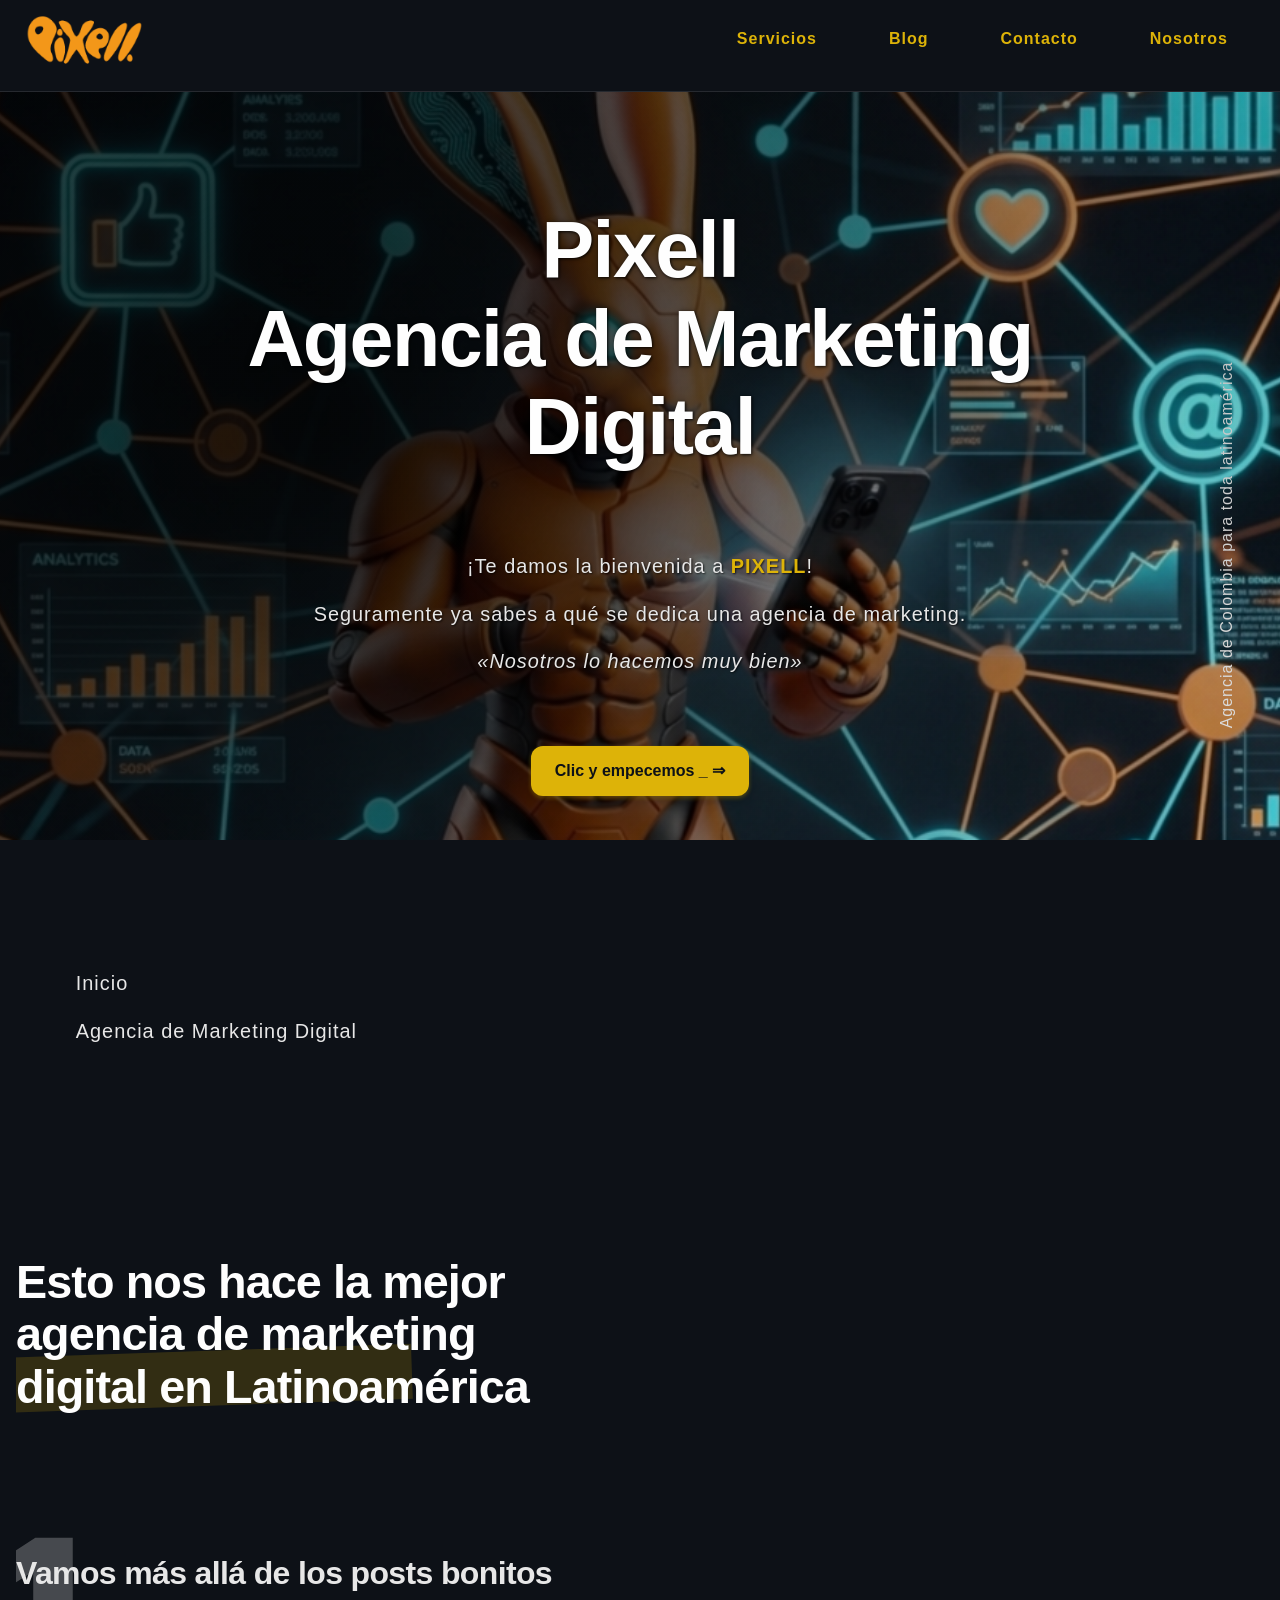
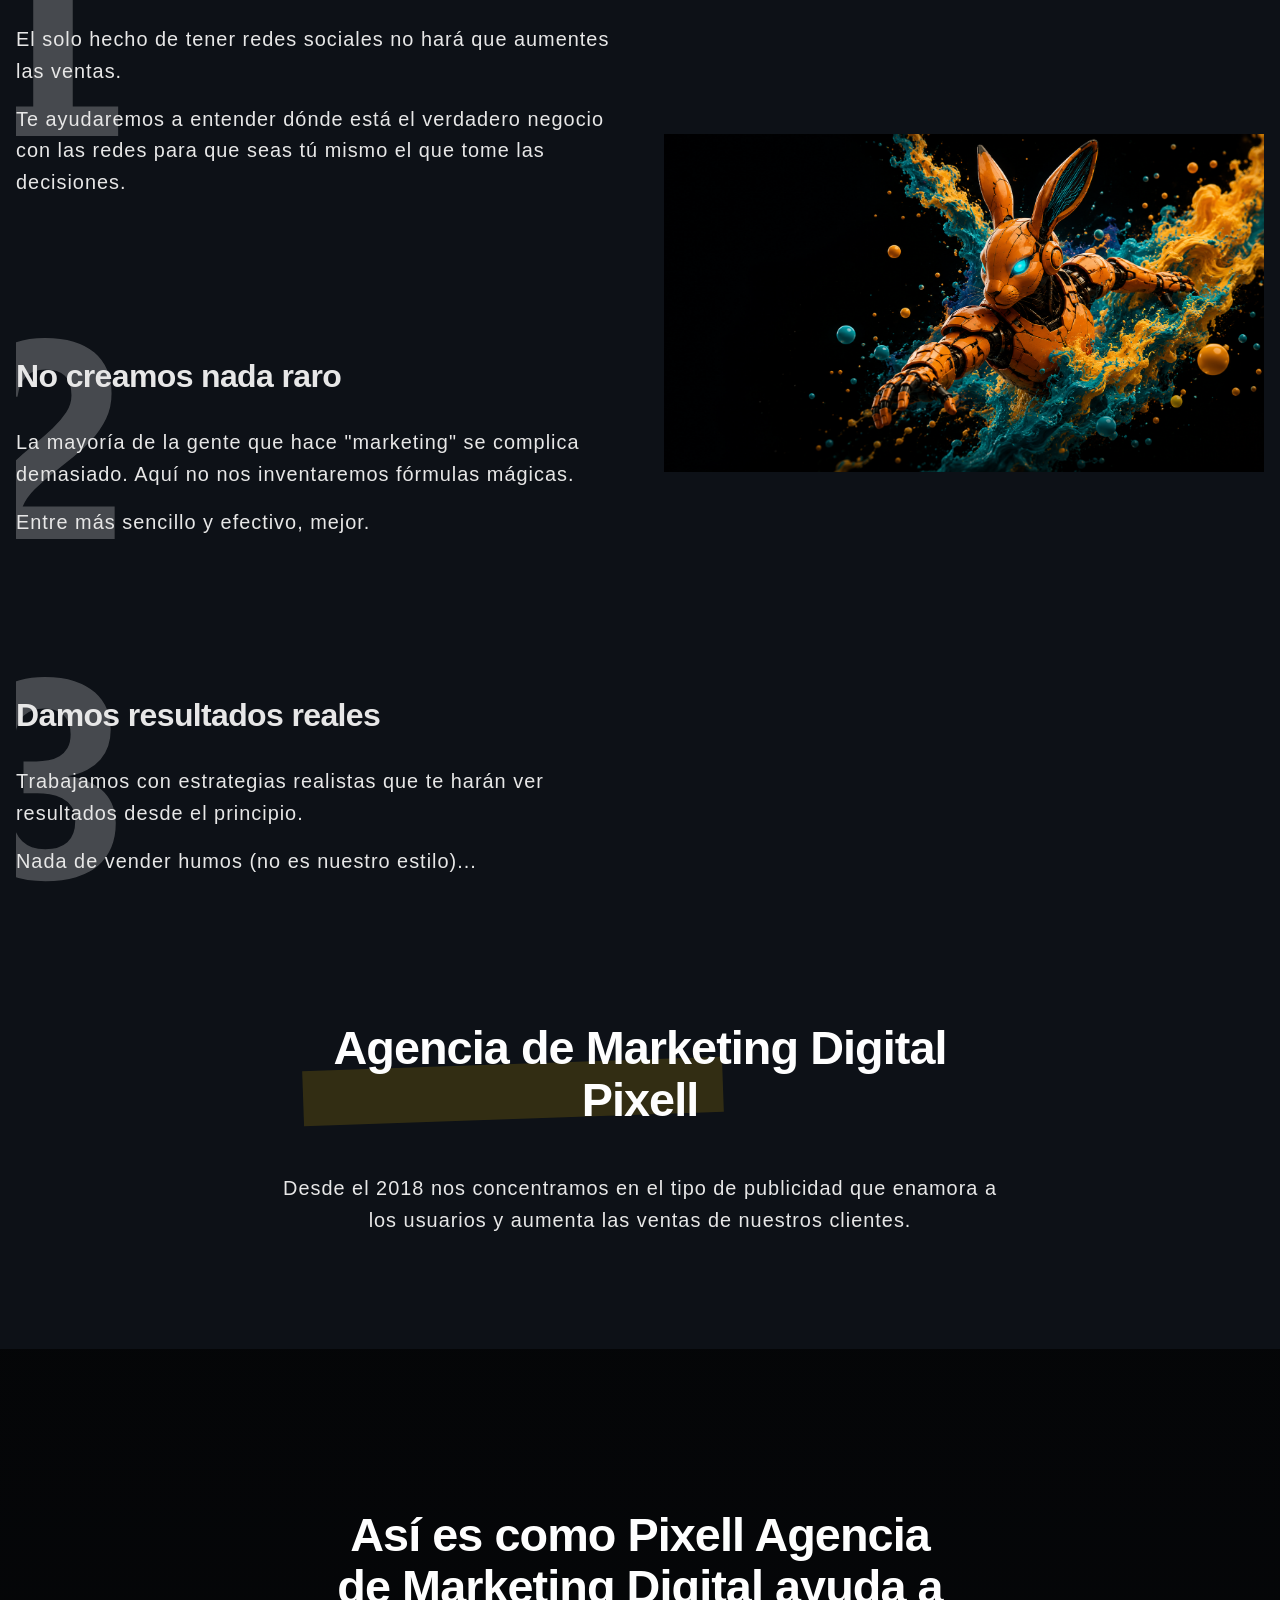
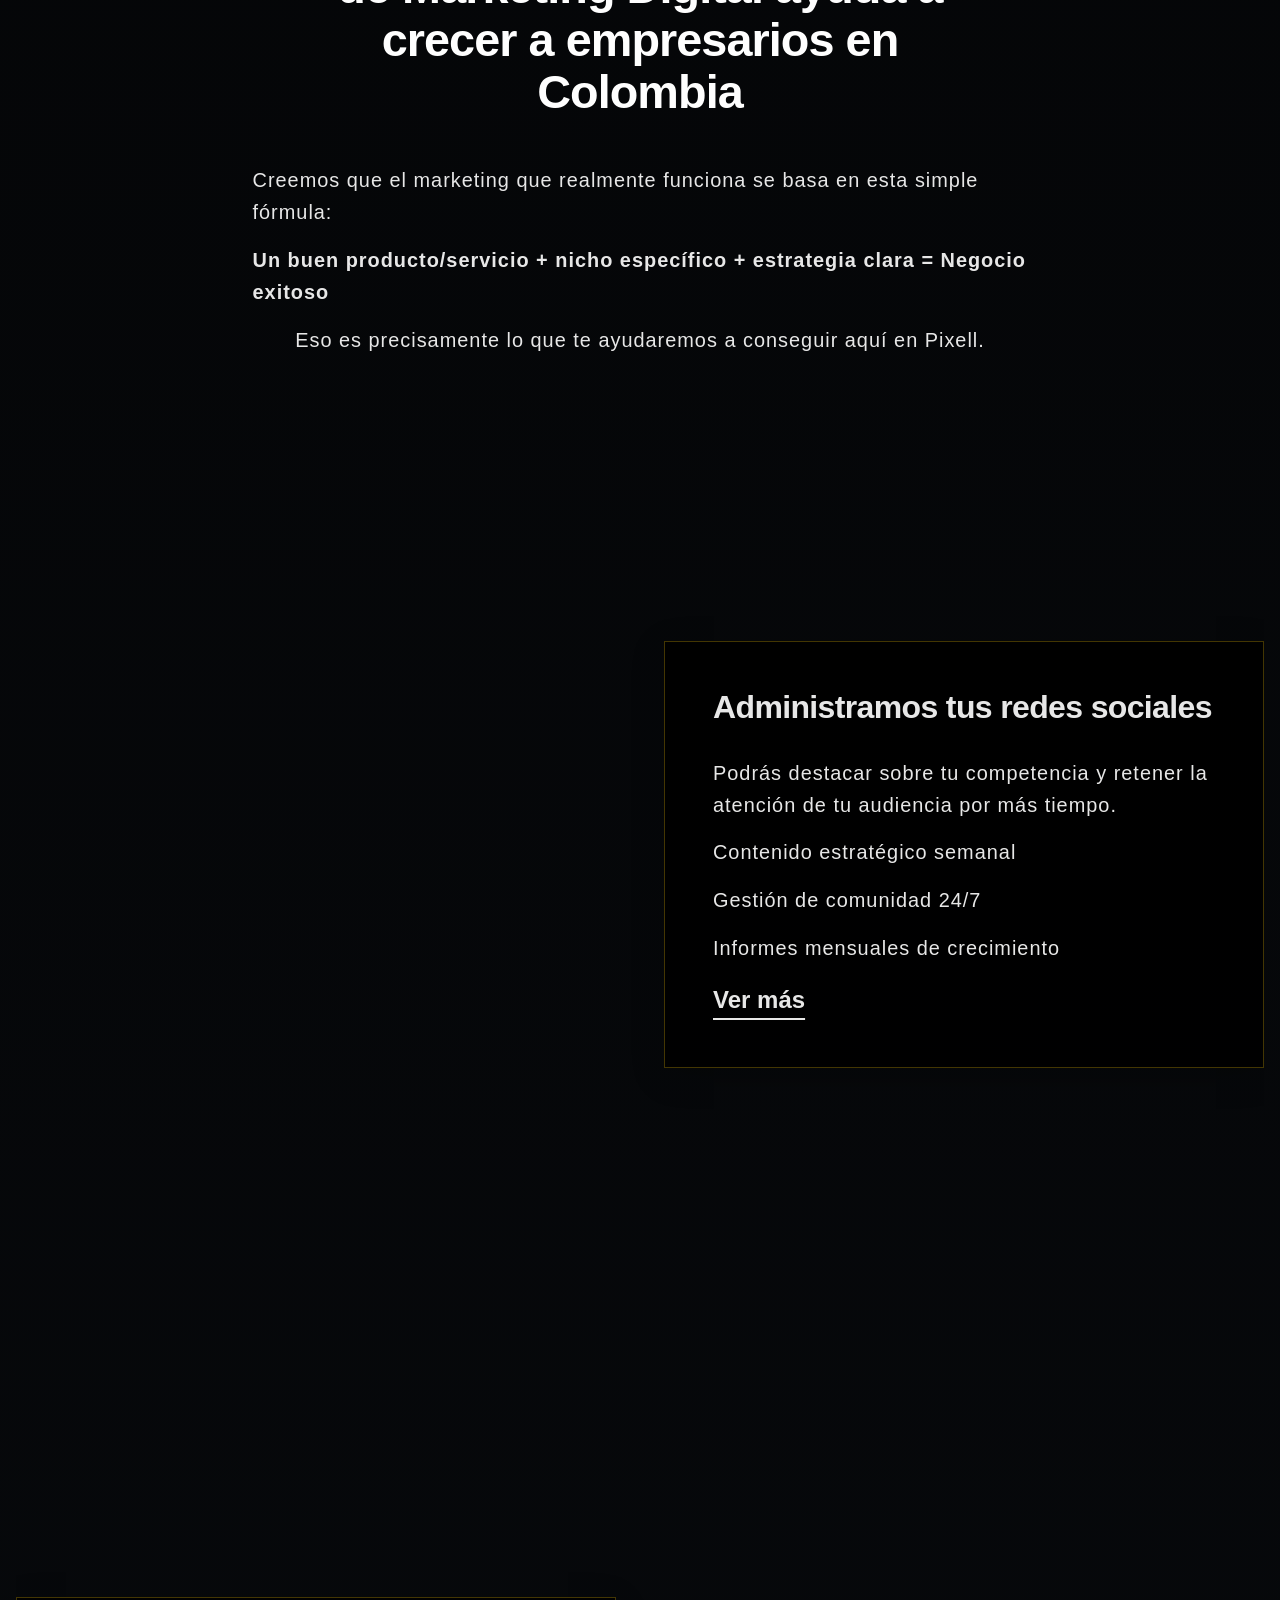
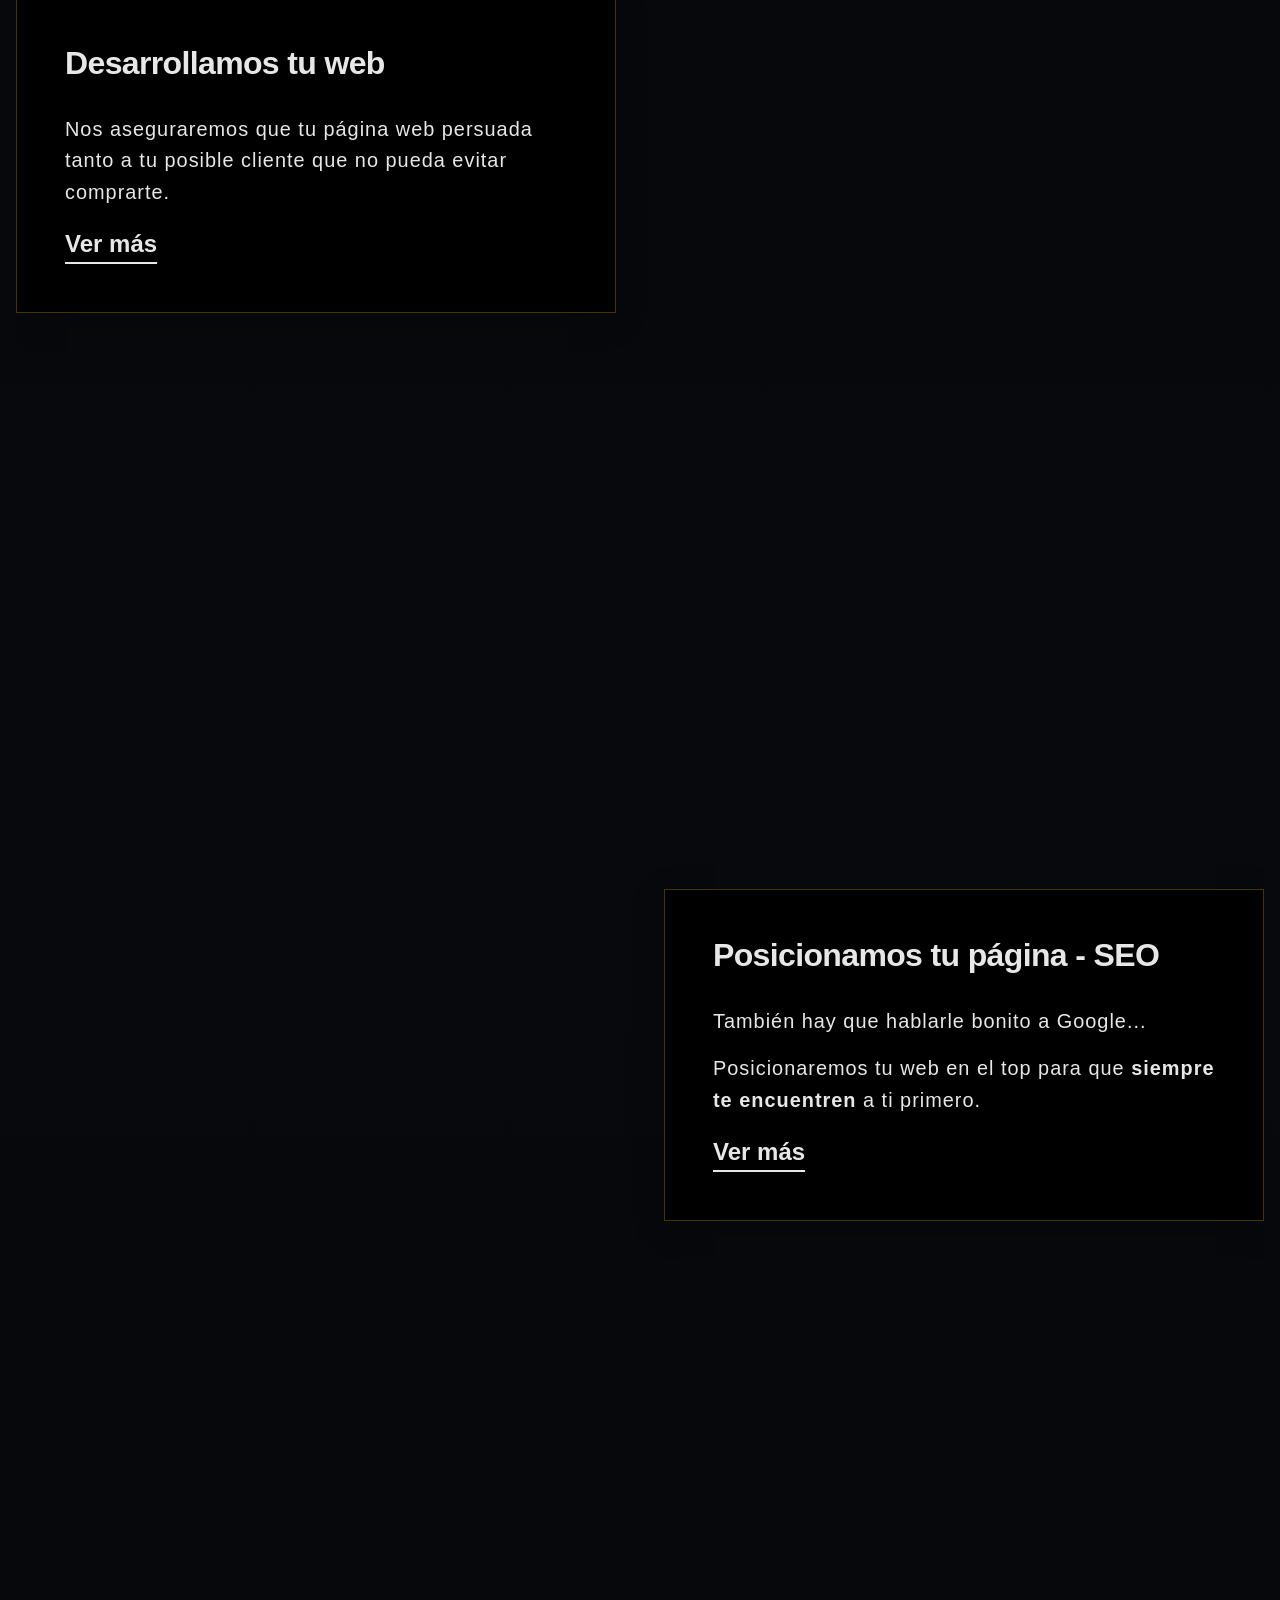
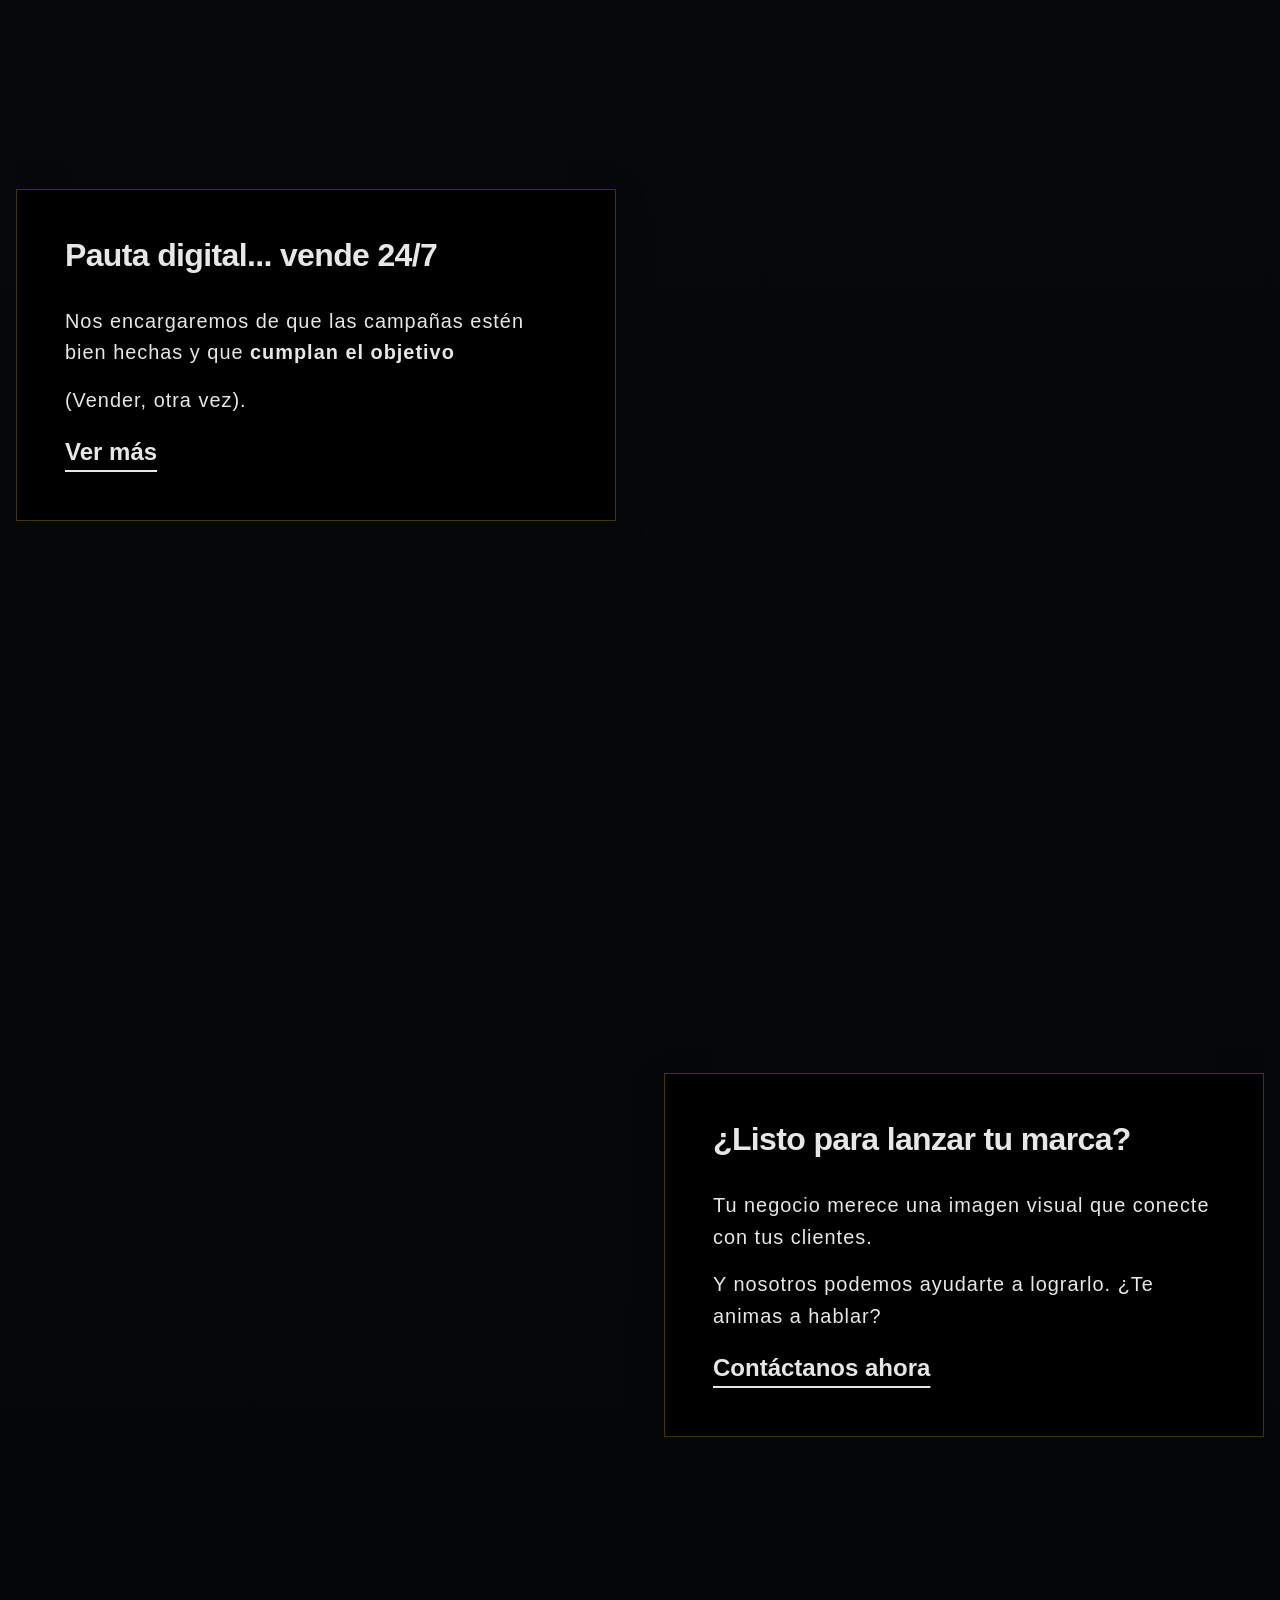
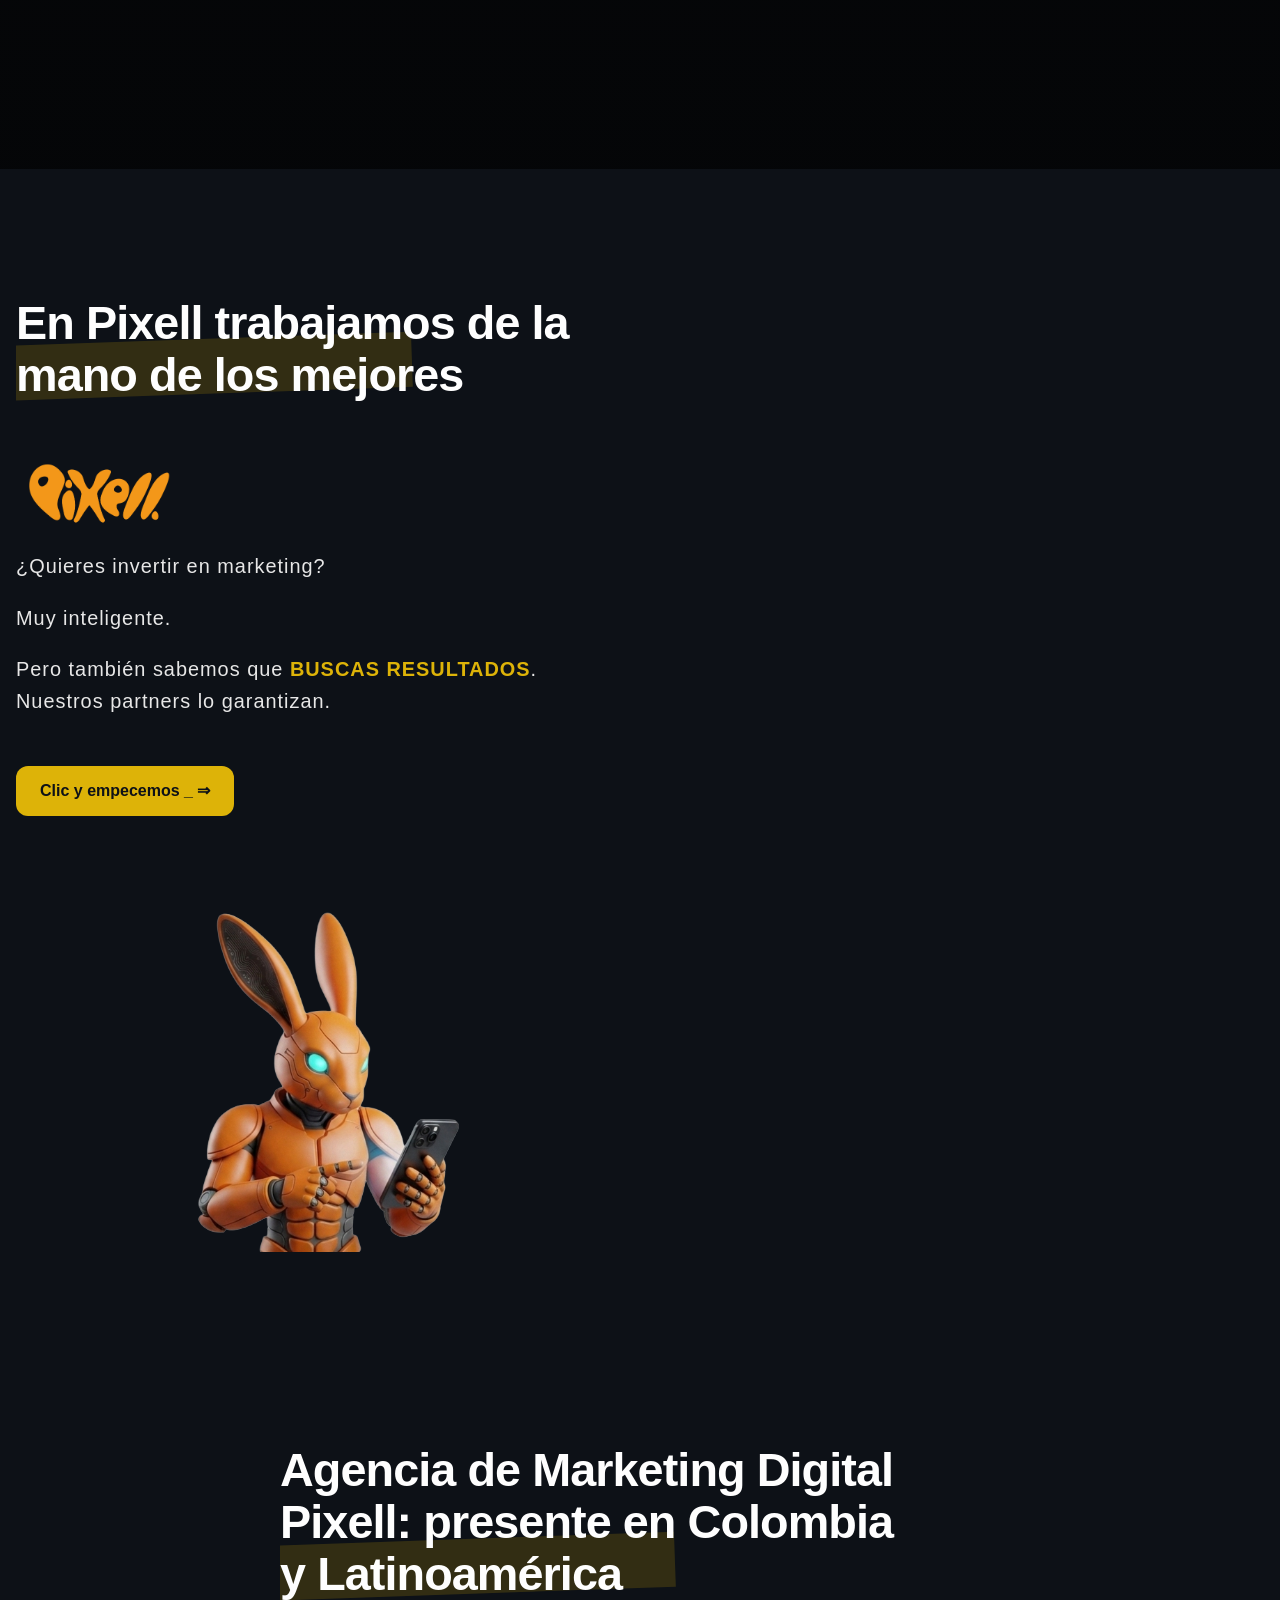
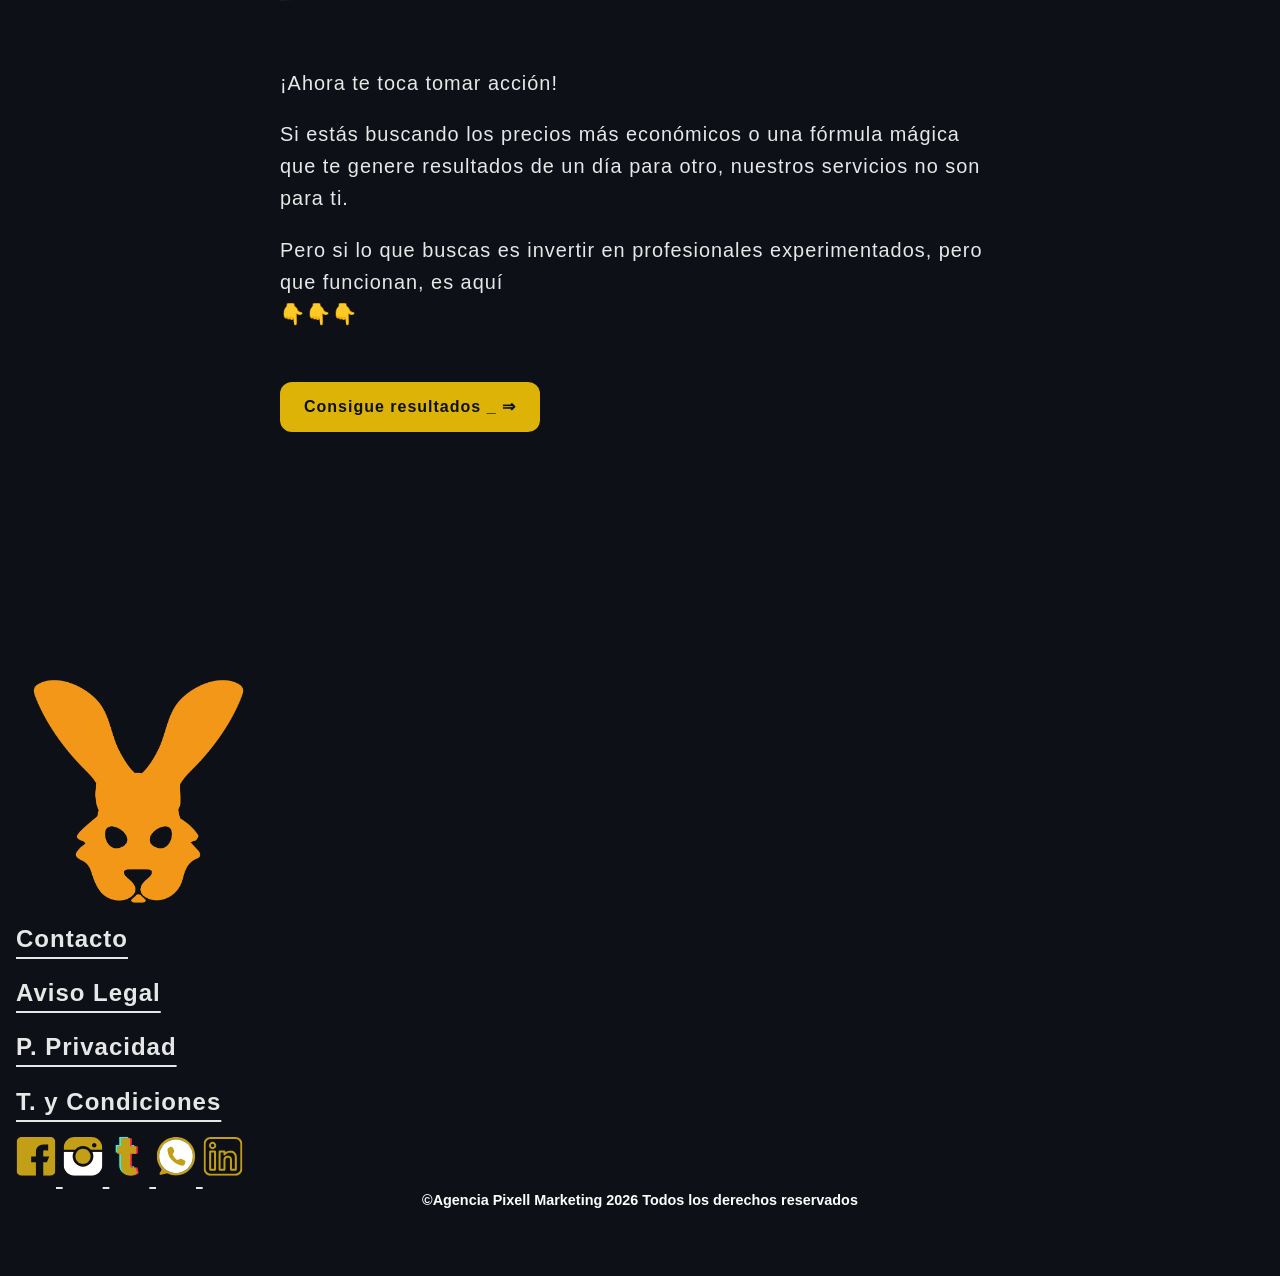
==== commit 1b8242cf: "Update index.html" ====
--- a/index.html
+++ b/index.html
@@ -10,11 +10,7 @@
         
         <!-- DNS Prefetch y Preconexiones -->
         <!-- Favicon y App Icons -->
-        <link rel="shortcut icon" href="/img/iconified/favicon.png"/>
-        <link rel="apple-touch-icon" href="/img/iconified/apple-touch-icon.png"/>
-        <link rel="apple-touch-icon" sizes="192x192" href="/img/iconified/apple-touch-icon-192x192.png"/>
-        <link rel="apple-touch-icon" sizes="180x180" href="/img/iconified/apple-touch-icon-180x180.png"/>
-        <link rel="manifest" href="/img/iconified/site.webmanifest"/>
+        <link rel="shortcut icon" href="img/iconified/favicon.png"/>
         
         <!-- Theme color -->
         <meta name="theme-color" content="#ddb308"/>
@@ -41,12 +37,12 @@
         <meta name="twitter:image" content="#/img/marketing-digital-pixell-1440.jpg"/>
         
         <!-- Prefetch páginas importantes -->
-        <link rel="prefetch" href="/servicios.html"/>
-        <link rel="prefetch" href="/contacto.html"/>
-        
-        <link rel="preload" href="/css/styles-home.css" as="style" onload="this.onload=null;this.rel='stylesheet'">
+        <link rel="prefetch" href="servicios.html"/>
+        <link rel="prefetch" href="contacto.html"/>
+        
+        <link rel="preload" href="css/styles-home.css" as="style" onload="this.onload=null;this.rel='stylesheet'">
         <noscript>
-            <link rel="stylesheet" href="/css/styles-home.css">
+            <link rel="stylesheet" href="css/styles-home.css">
         </noscript>
         
         <!-- Web fonts -->
@@ -57,7 +53,7 @@
         <nav class="nav">
             <div class="main-menu">
                 <a href="/" class="logo">
-                    <img src="/img/logos-social-media/logotipo-pixel.png" width="148" height="48" alt="Logotipo de Pixell Agencia de Marketing Digital">
+                    <img src="img/logos-social-media/logotipo-pixel.png" width="148" height="48" alt="Logotipo de Pixell Agencia de Marketing Digital">
                 </a>
                 <input type="checkbox" id="nav-toggle" class="nav-toggle">
                 <label for="nav-toggle" class="menu-icon">
@@ -67,16 +63,16 @@
                 </label>
                 <ul class="navegacion">
                     <li>
-                        <a href="/servicios.html" title="Servicios de Marketing Digital de Pixell">Servicios</a>
+                        <a href="servicios.html" title="Servicios de Marketing Digital de Pixell">Servicios</a>
                     </li>
                     <li>
                         <a href="#" title="Blog de Marketing Digital de Pixell">Blog</a>
                     </li>
                     <li>
-                        <a href="/contacto.html" title="Contacta con la Agencia Pixell">Contacto</a>
-                    </li>
-                    <li>
-                        <a href="/nosotros.html" title="Conoce a la Agencia Pixell">Nosotros</a>
+                        <a href="contacto.html" title="Contacta con la Agencia Pixell">Contacto</a>
+                    </li>
+                    <li>
+                        <a href="nosotros.html" title="Conoce a la Agencia Pixell">Nosotros</a>
                     </li>
                 </ul>
             </div>
@@ -88,7 +84,7 @@
                 <p>¡Te damos la bienvenida a <span class="highlight">Pixell</span>!</p>
                 <p>Seguramente ya sabes a qué se dedica una agencia de marketing.</p>
                 <p><i>«Nosotros lo hacemos muy bien»</i></p>
-<a href="/contacto.html" class="btn btn-primary" title="Contactar con Pixell Agencia de Marketing Digital">
+                    <a href="contacto.html" class="btn btn-primary" title="Contactar con Pixell Agencia de Marketing Digital">
                     <span class="text">Clic y empecemos</span>
                     <span class="text-decoration">_</span>
                     <span class="decoration">⇒</span>
@@ -97,15 +93,15 @@
             <div class="vertical-text"></div>
             <picture>
                 <!-- Móviles pequeños (hasta 599px) -->
-                <source media="(max-width: 599px)" type="image/avif" srcset="/img/since-contacto-440.png" sizes="100vw">
+                <source media="(max-width: 599px)" type="image/img" srcset="img/nosotros-pixell-440.png" sizes="100vw">
                 <!-- Tabletas (600px - 991px) -->
-                <source media="(min-width: 600px) and (max-width: 991px)" type="image/avif" srcset="/img/nosotros-pixell-768.png" sizes="100vw">
+                <source media="(min-width: 600px) and (max-width: 991px)" type="image/img" srcset="img/nosotros-pixell-768.png" sizes="100vw">
                 <!-- Laptops (992px - 1439px) -->
-                <source media="(min-width: 992px) and (max-width: 1439px)" type="image/avif" srcset="/img/nosotros-pixell-1024.png" sizes="100vw">
+                <source media="(min-width: 992px) and (max-width: 1439px)" type="image/img" srcset="img/nosotros-pixell-1024.png" sizes="100vw">
                 <!-- Escritorio HD (1440px - 1919px) -->
-                <source media="(min-width: 1440px) and (max-width: 1919px)" type="image/avif" srcset="/img/nosotros-pixell-1440.png" sizes="100vw">
+                <source media="(min-width: 1440px) and (max-width: 1919px)" type="image/img" srcset="img/nosotros-pixell-1440.png" sizes="100vw">
                 <!-- Escritorio Full HD (1920px+) e imagen por defecto -->
-                <img src="/img/nosotros-pixel-1024.png" alt="Equipo de la agencia de marketing digital Pixell listo para hablar de tu proyecto" width="1920" height="1080" loading="eager" fetchpriority="high" decoding="async" class="hero-background">
+                <img src="img/nosotros-pixell-1024.png" alt="Equipo de la agencia de marketing digital Pixell listo para hablar de tu proyecto" width="1920" height="1080" loading="eager" fetchpriority="high" decoding="async" class="hero-background">
             </picture>
         </header>
 
@@ -154,7 +150,7 @@
                     </div>
                 </div>
                 <div class="image-container">
-                    <img src="/img/Bunix-pro.png" alt="Equipo de Pixell Marketing Digital trabajando en estrategias" loading="lazy" decoding="async" width="600" height="600"/>
+                    <img src="img/Bunix-pro.png" alt="Equipo de Pixell Marketing Digital trabajando en estrategias" loading="lazy" decoding="async" width="600" height="600"/>
                 </div>
             </div>
         </section>
@@ -173,19 +169,19 @@
                 <!-- BUNIX - IMÁGENES FLOTANTES  -->
                 <!-- ========================================= -->
                 <div class="astronaut-floating" data-service="1">
-                    <img src="/img/bunix-volador-1.png" alt="Bunix representando el servicio de administración de redes sociales de Pixell" loading="lazy" decoding="async" width="480" height="480"/>
+                    <img src="img/bunix-volador-1.png" alt="Bunix representando el servicio de administración de redes sociales de Pixell" loading="lazy" decoding="async" width="480" height="480"/>
                 </div>
                 <div class="astronaut-floating" data-service="2">
-                    <img src="/img/bunix-volador-2.png" alt="Bunix representando el servicio de creación de páginas web de Pixell" loading="lazy" decoding="async" width="480" height="480"/>
+                    <img src="img/bunix-volador-2.png" alt="Bunix representando el servicio de creación de páginas web de Pixell" loading="lazy" decoding="async" width="480" height="480"/>
                 </div>
                 <div class="astronaut-floating" data-service="3">
-                    <img src="/img/bunix-volador-3.png" alt="Bunix representando el servicio de posicionamiento SEO de Pixell" loading="lazy" decoding="async" width="480" height="480"/>
+                    <img src="img/bunix-volador-3.png" alt="Bunix representando el servicio de posicionamiento SEO de Pixell" loading="lazy" decoding="async" width="480" height="480"/>
                 </div>
                 <div class="astronaut-floating" data-service="4">
-                    <img src="/img/bunix-volador-4.png" alt="Bunix representando el servicio de campañas de publicidad digital de Pixell" loading="lazy" decoding="async" width="480" height="480"/>
+                    <img src="img/bunix-volador-4.png" alt="Bunix representando el servicio de campañas de publicidad digital de Pixell" loading="lazy" decoding="async" width="480" height="480"/>
                 </div>
                 <div class="astronaut-floating" data-service="5">
-                    <img src="/img/Bunix-flotando-5.png" alt="Bunix representando el llamado a la acción para lanzar tu marca con Pixell" loading="lazy" decoding="async" width="480" height="480"/>
+                    <img src="img/Bunix-flotando-5.png" alt="Bunix representando el llamado a la acción para lanzar tu marca con Pixell" loading="lazy" decoding="async" width="480" height="480"/>
                 </div>
 
                 <!-- Introducción -->
@@ -206,14 +202,14 @@
                             <li>Gestión de comunidad 24/7</li>
                             <li>Informes mensuales de crecimiento</li>
                         </ul>
-                        <a href="/servicios.html#administracion-redes-sociales" class="service-individual-link" aria-label="Más sobre administración de redes sociales">Ver más</a>
+                        <a href="servicios.html" class="service-individual-link" aria-label="Más sobre administración de redes sociales">Ver más</a>
                     </div>
                 </section>
                 <section class="service-individual-section" data-service="2" id="service-2">
                     <div class="service-individual-content">
                         <h3>Desarrollamos tu web</h3>
                         <p>Nos aseguraremos que tu página web persuada tanto a tu posible cliente que no pueda evitar comprarte.</p>
-                        <a href="/servicios.html#creacion-paginas-web" title="Creación de páginas web de Pixell Agencia de Marketing Digital" class="service-individual-link">Ver más</a>
+                        <a href="servicios.htm title="Creación de páginas web de Pixell Agencia de Marketing Digital" class="service-individual-link">Ver más</a>
                     </div>
                 </section>
                 <section class="service-individual-section" data-service="3" id="service-3">
@@ -221,7 +217,7 @@
                         <h3>Posicionamos tu página - SEO</h3>
                         <p>También hay que hablarle bonito a Google...</p>
                         <p>Posicionaremos tu web en el top para que <strong>siempre te encuentren</strong> a ti primero.</p>
-                        <a href="/servicios.html#posicionamiento-web-seo" title="Servicios de SEO de Pixell Agencia de Marketing Digital" class="service-individual-link">Ver más</a>
+                        <a href="servicios.html" title="Servicios de SEO de Pixell Agencia de Marketing Digital" class="service-individual-link">Ver más</a>
                     </div>
                 </section>
                 <section class="service-individual-section" data-service="4" id="service-4">
@@ -229,7 +225,7 @@
                         <h3>Pauta digital... vende 24/7</h3>
                         <p>Nos encargaremos de que las campañas estén bien hechas y que <strong>cumplan el objetivo</strong></p>
                         <p>(Vender, otra vez).</p>
-                        <a href="/servicios.html#campanas-ads-y-embudos-de-venta" title="Campañas y ads con Pixell Agencia de Marketing Digital" class="service-individual-link">Ver más</a>
+                        <a href="servicios.html" title="Campañas y ads con Pixell Agencia de Marketing Digital" class="service-individual-link">Ver más</a>
                     </div>
                 </section>
                 <section class="service-individual-section" data-service="5" id="service-5">
@@ -237,7 +233,7 @@
                         <h3>¿Listo para lanzar tu marca?</h3>
                         <p>Tu negocio merece una imagen visual que conecte con tus clientes.</p>
                         <p>Y nosotros podemos ayudarte a lograrlo. ¿Te animas a hablar?</p>
-                        <a href="/contacto.html" class="service-individual-link">Contáctanos ahora</a>
+                        <a href="contacto.html" class="service-individual-link">Contáctanos ahora</a>
                     </div>
                 </section>
             </div>
@@ -246,55 +242,26 @@
         <section class="wrapper partners">
             <div class="partners_content highlighted-title flow animate-element">
                 <h2>En Pixell trabajamos de la mano de los mejores</h2>
-                <img src="/img/logos-social-media/logotipo-pixel.png" alt="Logo de Pixell" width="320" height="100" loading="lazy"/>
+                <img src="img/logos-social-media/logotipo-pixel.png" alt="Logo de Pixell" width="320" height="100" loading="lazy"/>
                 <p>¿Quieres invertir en marketing?</p>
                 <p>Muy inteligente.</p>
                 <p>Pero también sabemos que <span class="highlight">buscas resultados</span>. Nuestros partners lo garantizan.</p>
-<a href="/contacto.html" class="btn btn-primary" title="Contacto con Pixell Agencia de Marketing Digital">
+                    <a href="contacto.html" class="btn btn-primary" title="Contacto con Pixell Agencia de Marketing Digital">
                     <span class="text">Clic y empecemos</span>
                     <span class="text-decoration">_</span>
                     <span class="decoration">⇒</span>
                 </a>
             </div>
-            <img src="/img/redes-sociales.png" width="800" height="720" alt="Herramientas de marketing digital de Pixell" loading="lazy" class="partners_logos"/>
+            <img src="img/redes-sociales.png" width="800" height="720" alt="Herramientas de marketing digital de Pixell" loading="lazy" class="partners_logos"/>
         </section>
-
        
-
-        <section class="wrapper">
-            <div class="highlighted-title text_center">
-                <h2>Los números que respaldan nuestra agencia de marketing digital</h2>
-            </div>
-            <div class="three_columns">
-                <div class="hover text_center flow">
-                    <p class="highlight" style="font-size: clamp(2rem, 4vw, 3.5rem); font-weight: bold;">+70</p>
-                    <p>Empresas en Colombia y Latinoamérica han confiado en nuestras estrategias de marketing digital desde 2018</p>
-                </div>
-                <div class="hover text_center flow">
-                    <p class="highlight" style="font-size: clamp(2rem, 4vw, 3.5rem); font-weight: bold;">ROAS 5x</p>
-                    <p>Retorno promedio en campañas de Google Ads y Meta Ads para empresas en salud, industria y B2B en Colombia</p>
-                </div>
-                <div class="hover text_center flow">
-                    <p class="highlight" style="font-size: clamp(2rem, 4vw, 3.5rem); font-weight: bold;">CTR +7%</p>
-                    <p>Tasa de clics en campañas de publicidad digital para empresas que buscan expandirse a nuevos mercados</p>
-                </div>
-            </div>
-            <div class="text_center" style="margin-top:2rem">
-<a href="/contacto.html" class="btn btn-primary" title="Contacto con Pixell Agencia de Marketing Digital">
-                    <span class="text">Quiero estos resultados</span>
-                    <span class="text-decoration">_</span>
-                    <span class="decoration">⇒</span>
-                </a>
-            </div>
-        </section>
-
         <section class="wrapper highlighted-title flow">
             <h2>Agencia de Marketing Digital Pixell: presente en Colombia y Latinoamérica</h2>
             <p>¡Ahora te toca tomar acción!</p>
             <p>Si estás buscando los precios más económicos o una fórmula mágica que te genere resultados de un día para otro, nuestros servicios no son para ti.</p>
             <p>Pero si lo que buscas es invertir en profesionales experimentados, pero que funcionan, es aquí <br>👇👇👇</p>
             <p>
-<a href="/contacto.html" class="btn btn-primary" title="Contacto con Pixell Agencia de Marketing Digital">
+                <a href="contacto.html" class="btn btn-primary" title="Contacto con Pixell Agencia de Marketing Digital">
                     <span class="text">Consigue resultados</span>
                     <span class="text-decoration">_</span>
                     <span class="decoration">⇒</span>
@@ -304,7 +271,7 @@
 
         <footer class="footer-since">
             <section class="wrapper">
-                <img src="/img/logo-footer-Pixell.png" alt="Logo de Pixell Agencia de Marketing Digital" width="240" height="240" class="logo-footer" loading="lazy" decoding="async">
+                <img src="img/logo-footer-Pixell.png" alt="Logo de Pixell Agencia de Marketing Digital" width="240" height="240" class="logo-footer" loading="lazy" decoding="async">
                 <ul>
                     <li>
                         <a href="contacto.html" title="Página de contacto de Pixell Agencia de Marketing Digital">Contacto</a>
@@ -321,19 +288,19 @@
                 </ul>
                 <div>
                     <a href="https://www.facebook.com" rel="nofollow noreferrer noopener" target="_blank" title="Perfil de facebook de Pixell Agencia de Marketing Digital">
-                        <img src="/img/facebook-pixel.svg" width="40" height="40" alt="Ícono de la red social Facebook para dirigir al perfil de Pixell Agencia de Marketing Digital" class="team-img" loading="lazy" decoding="async">
+                        <img src="img/facebook-pixel.svg" width="40" height="40" alt="Ícono de la red social Facebook para dirigir al perfil de Pixell Agencia de Marketing Digital" class="team-img" loading="lazy" decoding="async">
                     </a>
                     <a href="https://www.instagram.com" rel="nofollow noreferrer noopener" target="_blank" title="Perfil de instagram de Pixell Agencia de Marketing Digital">
-                        <img src="/img/instagram-pixel.svg" width="40" height="40" alt="Ícono de la red social Facebook para dirigir al perfil de Pixell Agencia de Marketing Digital" class="team-img" loading="lazy" decoding="async">
+                        <img src="img/instagram-pixel.svg" width="40" height="40" alt="Ícono de la red social Facebook para dirigir al perfil de Pixell Agencia de Marketing Digital" class="team-img" loading="lazy" decoding="async">
                     </a>
                     <a href="https://www.tiktok.com" rel="nofollow noreferrer noopener" target="_blank" title="Perfil de TikTok de Pixell Agencia de Marketing Digital">
-                        <img src="/img/tiktok-pixel.svg" width="40" height="40" alt="Ícono de la red social Facebook para dirigir al perfil de Pixell Agencia de Marketing Digital" class="team-img" loading="lazy" decoding="async">
+                        <img src="img/tiktok-pixel.svg" width="40" height="40" alt="Ícono de la red social Facebook para dirigir al perfil de Pixell Agencia de Marketing Digital" class="team-img" loading="lazy" decoding="async">
                     </a>
                     <a href="#" data-whatsapp-link rel="nofollow noreferrer noopener" target="_blank" title="Perfil de facebook de Pixell Agencia de Marketing Digital">
-                        <img src="/img/whatssapp-pixel.svg" width="40" height="40" alt="Ícono de la red social Facebook para dirigir al perfil de Pixell Agencia de Marketing Digital" class="team-img" loading="lazy" decoding="async">
+                        <img src="img/whatssapp-pixel.svg" width="40" height="40" alt="Ícono de la red social Facebook para dirigir al perfil de Pixell Agencia de Marketing Digital" class="team-img" loading="lazy" decoding="async">
                     </a>
                     <a href="https://www.linkedin.com" rel="nofollow noreferrer noopener" target="_blank" title="Perfil de LinkedIn de Pixell Agencia de Marketing Digital">
-                        <img src="/img/linkeding-pixel.svg" width="40" height="40" alt="Ícono de la red social Facebook para dirigir al perfil de Pixell Agencia de Marketing Digital" class="team-img" loading="lazy" decoding="async">
+                        <img src="img/linkeding-pixel.svg" width="40" height="40" alt="Ícono de la red social Facebook para dirigir al perfil de Pixell Agencia de Marketing Digital" class="team-img" loading="lazy" decoding="async">
                     </a>
                 </div>
                 <div class="text_center">
@@ -346,7 +313,7 @@
         <!-- Botón flotante WhatsApp -->
 
 <div class="whatsapp-floating-container">
-            <a href="/contacto.html" class="whatsapp-float" aria-label="Contactar" title="Contacto">
+            <a href="contacto.html" class="whatsapp-float" aria-label="Contactar" title="Contacto">
                 <svg width="32" height="32" viewBox="0 0 24 24" fill="currentColor">
                     <path d="M17.472 14.382c-.297-.149-1.758-.867-2.03-.967-.273-.099-.471-.148-.67.15-.197.297-.767.966-.94 1.164-.173.199-.347.223-.644.075-.297-.15-1.255-.463-2.39-1.475-.883-.788-1.48-1.761-1.653-2.059-.173-.297-.018-.458.13-.606.134-.133.298-.347.446-.52.149-.174.198-.298.298-.497.099-.198.05-.371-.025-.52-.075-.149-.669-1.612-.916-2.207-.242-.579-.487-.5-.669-.51-.173-.008-.371-.01-.57-.01-.198 0-.52.074-.792.372-.272.297-1.04 1.016-1.04 2.479 0 1.462 1.065 2.875 1.213 3.074.149.198 2.096 3.2 5.077 4.487.709.306 1.262.489 1.694.625.712.227 1.36.195 1.871.118.571-.085 1.758-.719 2.006-1.413.248-.694.248-1.289.173-1.413-.074-.124-.272-.198-.57-.347m-5.421 7.403h-.004a9.87 9.87 0 01-5.031-1.378l-.361-.214-3.741.982.998-3.648-.235-.374a9.86 9.86 0 01-1.51-5.26c.001-5.45 4.436-9.884 9.888-9.884 2.64 0 5.122 1.03 6.988 2.898a9.825 9.825 0 012.893 6.994c-.003 5.45-4.437 9.884-9.885 9.884m8.413-18.297A11.815 11.815 0 0012.05 0C5.495 0 .16 5.335.157 11.892c0 2.096.547 4.142 1.588 5.945L.057 24l6.305-1.654a11.882 11.882 0 005.683 1.448h.005c6.554 0 11.89-5.335 11.893-11.893A11.821 11.821 0 0020.885 3.482"/>
                 </svg>
@@ -361,8 +328,8 @@
         </button>
 
         <!-- Scripts -->
-        <script src="/js/code.js" defer></script>
-        <script src="/js/astronauts.js" defer></script>
+        <script src="js/code.js" defer></script>
+        <script src="js/astronauts.js" defer></script>
        
     </body>
-</html>+</html>
--- a/css/style.css
+++ b/css/style.css
@@ -438,7 +438,7 @@
 }
 
 .bg_white {
-    background-image: url('../img/bg-logos-clientes-since.avif');
+    background-image: url('../img/logos-social-media/logotipo-pixel.png');
     background-size: cover;
     background-position: center;
     min-block-size: 20vh;
@@ -1029,146 +1029,6 @@
     display: grid;
 }
 
-.bg-blog {
-    background: url("/img/blog-since-agencia.avif") center/cover no-repeat;
-}
-
-.herramientas-marketing {
-    background: url("../img/herramientas-marquting-digital-since.avif") center/cover;
-    min-height: 100vh;
-    padding: 4rem 0;
-    position: relative;
-    overflow: hidden;
-}
-
-.experience-item {
-    text-align: center;
-}
-.experience-item :is(h3, p) {
-    color: var(--text-grey);
-    margin: 0;
-}
-.experience-item h3 {
-    font-weight: 900;
-}
-
-.segunda-categoria-de-el-blog {
-    background-color: var(--color-primary);
-    box-shadow: 0 0 0 100vmax var(--color-primary);
-    clip-path: inset(0 -100vmax);
-}
-.segunda-categoria-de-el-blog h3 {
-    color: var(--color-dark);
-}
-
-.categories-container {
-    padding: 8em 0;
-}
-.categories-container h3 {
-    width: 16ch;
-}
-
-.tarjeta-blog-container {
-    width: 100%;
-    overflow: hidden;
-    padding: 20px 0;
-}
-
-.tarjeta-blog {
-    display: flex;
-    gap: 20px;
-    overflow-x: auto;
-    scroll-snap-type: x mandatory;
-    scroll-behavior: smooth;
-    padding: 10px;
-    transition: scroll-behavior 0.5s ease-in-out;
-    cursor: grab;
-    user-select: none;
-    scrollbar-width: none;
-    -ms-overflow-style: none;
-    -webkit-overflow-scrolling: touch;
-}
-.tarjeta-blog::-webkit-scrollbar {
-    display: none;
-}
-.tarjeta-blog:active {
-    cursor: grabbing;
-}
-
-.digital-item {
-    flex: 0 0 300px;
-    position: relative;
-    background-size: cover;
-    background-position: center;
-    min-height: 300px;
-    border-radius: var(--radius-sm);
-    overflow: hidden;
-    box-shadow: 0 4px 8px rgba(0, 0, 0, 0.2);
-    display: flex;
-    align-items: flex-end;
-    scroll-snap-align: start;
-}
-
-.excerpt-overlay {
-    width: 100%;
-    background: rgba(0, 0, 0, 0.7);
-    padding: clamp(10px, 5%, 20px);
-    text-align: center;
-    display: grid;
-    gap: 1rem;
-}
-
-.post-content {
-    line-height: 1.6;
-    position: relative;
-}
-.post-content img {
-    position: absolute;
-    right: 0;
-    width: min(100%, 450px);
-    border-radius: 8px;
-    box-shadow: 0 4px 12px rgba(0, 0, 0, 0.3);
-}
-.post-content :is(h1, h2, h3, p) {
-    max-width: 600px;
-}
-
-.post_content {
-    display: grid;
-    grid-template-columns: 1fr 400px;
-    gap: 2em;
-    align-items: start;
-    background: var(--bg-content);
-    padding: 3rem 2rem;
-    margin: 3rem 0;
-    color: var(--text-black);
-    border-radius: var(--radius-sm);
-    box-shadow: 0 2px 24px rgba(0,0,0,0.18);
-}
-.post_content h2, .post_content h3 {
-    color: var(--text-black);
-}
-.post_content p, .post_content li {
-    color: var(--text-black);
-}
-
-.post_aside {
-    position: sticky;
-    top: 120px;
-    display: grid;
-    justify-items: start;
-    border-left: 2px solid var(--text-grey-dark);
-    box-shadow: var(--shadow-card);
-    padding-top: 1.5rem;
-    padding-left: 1.5rem;
-}
-.post_aside p {
-    font-size: 0.98rem;
-}
-.post_aside .btn {
-    margin-top: 2em;
-}
-
 .floating-message {
     position: fixed;
     bottom: 30%;
@@ -1438,561 +1298,6 @@
     border-color: var(--color-primary);
 }
 
-/* ---------- Blog ---------- */
-.blog-stats {
-    display: grid;
-    grid-template-columns: repeat(auto-fit, minmax(150px, 1fr));
-    gap: 2rem;
-    padding: 2rem;
-    background: linear-gradient(135deg, var(--color-primary) 0%, #f59e0b 100%);
-    border-radius: var(--radius-lg);
-    color: var(--text-black);
-}
-.stat-item {
-    text-align: center;
-}
-.stat-item h3 {
-    font-size: clamp(2rem, 4vw, 3rem);
-    font-weight: var(--fw-black);
-    margin: 0;
-    color: var(--text-black);
-}
-.stat-item p {
-    font-size: 0.9rem;
-    margin: 0.5rem 0 0;
-    color: var(--text-black);
-    opacity: 0.75;
-}
-
-.featured-posts-grid {
-    display: grid;
-    grid-template-columns: repeat(auto-fit, minmax(350px, 1fr));
-    gap: 2rem;
-    margin: 3rem 0;
-}
-
-.featured-post-card {
-    background: var(--text-primary);
-}
-.featured-post-card:hover {
-    transform: translateY(-2px);
-    box-shadow: var(--shadow-card-hover);
-}
-.featured-post-card:hover .post-image img {
-    transform: scale(1.05);
-}
-
-.post-image {
-    position: relative;
-    overflow: hidden;
-}
-.post-image img {
-    width: 100%;
-    height: 250px;
-    object-fit: cover;
-    transition: transform 0.3s ease;
-}
-
-.post-category {
-    position: absolute;
-    top: 1rem;
-    left: 1rem;
-    background: var(--color-primary);
-    color: var(--text-black);
-    padding: 0.5rem 1rem;
-    border-radius: var(--radius-sm);
-    font-size: 0.8rem;
-    font-weight: var(--fw-bold);
-    text-transform: uppercase;
-    letter-spacing: 0.5px;
-}
-
-.post-content {
-    padding: 1.5rem;
-}
-.post-content h3 {
-    margin: 0 0 1rem;
-    font-size: 1.15rem;
-    line-height: 1.3;
-}
-.post-content h3 p {
-    font-size: 16px;
-}
-.post-content h3 a {
-    color: var(--text-primary);
-    text-decoration: none;
-    transition: color 0.2s ease;
-}
-.post-content h3 a:hover {
-    color: var(--color-primary);
-}
-.post-content .table_blog {
-    position: relative;
-}
-.post-content .table_blog tr {
-    border-block-end: 2px dotted var(--grey-1);
-    display: flex;
-    padding-block: 1.2em;
-    flex-wrap: wrap;
-    gap: 1em;
-    inline-size: 100%;
-}
-.post-content .table_blog tr:nth-child(even) {
-    background-color: var(--bg-grey);
-}
-.post-content .table_blog th {
-    font-weight: 900;
-}
-.post-content .table_blog td, .post-content .table_blog th {
-    flex: 1 0 200px;
-}
-
-.post-meta {
-    display: flex;
-    gap: 1rem;
-    font-size: 0.85rem;
-    color: var(--text-grey);
-    margin-bottom: 1rem;
-}
-
-.post-author {
-    display: flex;
-    align-items: center;
-    gap: 0.75rem;
-    margin-top: 1rem;
-    padding-top: 1rem;
-    border-top: 1px solid var(--grey-1);
-}
-.post-author img {
-    border-radius: 50%;
-    width: 40px;
-    height: 40px;
-    object-fit: cover;
-}
-.post-author div {
-    display: flex;
-    flex-direction: column;
-}
-.post-author strong {
-    font-size: 0.9rem;
-    color: var(--text-primary);
-}
-.post-author span {
-    font-size: 0.8rem;
-    color: var(--text-grey);
-}
-
-.blog-filters {
-    display: flex;
-    flex-wrap: wrap;
-    gap: 0.75rem;
-    margin-bottom: 2rem;
-}
-
-.blog-filter-btn {
-    display: inline-flex;
-    align-items: center;
-    gap: 0.5rem;
-    padding: 0.6rem 1.25rem;
-    background: var(--bg-grey);
-    border: 2px solid rgba(255, 255, 255, 0.15);
-    border-radius: 100px;
-    font-size: 0.9rem;
-    font-weight: 600;
-    color: var(--text-grey-dark);
-    cursor: pointer;
-    transition: var(--transition-standard);
-    white-space: nowrap;
-}
-.blog-filter-btn:hover {
-    border-color: var(--color-primary);
-    color: var(--color-primary);
-}
-.blog-filter-btn.active {
-    background: var(--color-primary);
-    border-color: var(--color-primary);
-    color: var(--text-black);
-}
-.blog-filter-btn .filter-count {
-    display: inline-flex;
-    align-items: center;
-    justify-content: center;
-    min-width: 1.4rem;
-    height: 1.4rem;
-    padding: 0 0.3rem;
-    background: rgba(255, 255, 255, 0.15);
-    border-radius: 100px;
-    font-size: 0.75rem;
-    font-weight: 700;
-}
-.blog-filter-btn.active .filter-count {
-    background: rgba(0, 0, 0, 0.15);
-}
-
-.categories-navigation {
-    background: var(--bg-grey);
-    padding: 2rem;
-    border-radius: var(--radius-sm);
-    margin: 4rem 0;
-}
-.categories-navigation h2 {
-    text-align: center;
-    margin-bottom: 2rem;
-    color: var(--text-primary);
-}
-
-.category-tabs {
-    display: grid;
-    grid-template-columns: repeat(auto-fit, minmax(200px, 1fr));
-    gap: 1rem;
-}
-
-.category-tab {
-    display: flex;
-    flex-direction: column;
-    align-items: center;
-    gap: 0.5rem;
-    padding: 1.5rem 1rem;
-    background: var(--color-white);
-    border: 2px solid transparent;
-    border-radius: var(--radius-sm);
-    cursor: pointer;
-    transition: var(--transition-standard);
-    text-align: center;
-}
-.category-tab:is(:hover, .active) {
-    border-color: var(--color-primary);
-    background: var(--color-primary);
-    color: var(--text-black);
-    transform: translateY(-4px);
-}
-.category-tab .tab-icon {
-    font-size: 2rem;
-}
-.category-tab .tab-text {
-    font-weight: var(--fw-bold);
-    font-size: 0.9rem;
-}
-.category-tab .tab-count {
-    font-size: 0.8rem;
-    opacity: 0.7;
-}
-
-.category-section {
-    margin: 4rem auto;
-    padding: 2rem 0;
-    display: none;
-}
-.category-section:first-of-type {
-    display: block;
-}
-.category-section:not(:first-of-type) {
-    border-top: 1px solid var(--grey-1);
-}
-
-.category-header {
-    text-align: center;
-    margin-bottom: 2rem;
-}
-.category-header h3 {
-    color: var(--text-primary);
-    margin-bottom: 0.5rem;
-}
-
-.posts-slider-container {
-    position: relative;
-    margin: 2rem 0;
-}
-
-.slider-nav {
-    position: absolute;
-    top: 50%;
-    transform: translateY(-50%);
-    z-index: 10;
-    background: var(--color-primary);
-    color: var(--text-black);
-    border: none;
-    width: 50px;
-    height: 50px;
-    border-radius: 50%;
-    font-size: 1.2rem;
-    cursor: pointer;
-    transition: var(--transition-standard);
-    box-shadow: 0 4px 12px rgba(0,0,0,0.15);
-}
-.slider-nav:hover {
-    background: var(--color-secondary);
-    transform: translateY(-50%) scale(1.1);
-}
-.slider-nav.prev {
-    left: -25px;
-}
-.slider-nav.next {
-    right: -25px;
-}
-
-.posts-slider {
-    display: flex;
-    gap: 1.5rem;
-    overflow-x: auto;
-    scroll-behavior: smooth;
-    scroll-snap-type: x mandatory;
-    padding: 1rem 0;
-}
-.posts-slider::-webkit-scrollbar {
-    height: 8px;
-}
-.posts-slider::-webkit-scrollbar-track {
-    background: var(--grey-1);
-    border-radius: 4px;
-}
-.posts-slider::-webkit-scrollbar-thumb {
-    background: var(--color-primary);
-    border-radius: 4px;
-}
-
-.post-slide {
-    flex: 0 0 320px;
-    background: var(--bg-grey);
-    scroll-snap-align: start;
-    border: 1px solid transparent;
-}
-.post-slide:hover {
-    transform: translateY(-4px);
-    border-color: var(--color-primary);
-}
-
-.slide-image img {
-    width: 100%;
-    height: 180px;
-    object-fit: cover;
-}
-
-.slide-content {
-    padding: 1.25rem;
-}
-.slide-content h4 {
-    margin: 0 0 0.75rem;
-    font-size: 1.1rem;
-    line-height: 1.3;
-}
-.slide-content h4 a {
-    color: var(--text-primary);
-    text-decoration: none;
-}
-.slide-content h4 a:hover {
-    color: var(--color-primary);
-}
-.slide-content p {
-    font-size: 0.9rem;
-    color: var(--text-grey-dark);
-    margin-bottom: 1rem;
-    line-height: 1.4;
-}
-
-.slide-meta {
-    display: flex;
-    gap: 1rem;
-    font-size: 0.8rem;
-    color: var(--text-grey);
-    margin-bottom: 1rem;
-}
-
-.slide-footer {
-    display: flex;
-    justify-content: space-between;
-    align-items: center;
-    font-size: 0.85rem;
-}
-
-.author {
-    color: var(--text-grey);
-    font-weight: var(--fw-bold);
-}
-
-.read-more {
-    color: var(--color-primary);
-    text-decoration: none;
-    font-weight: var(--fw-bold);
-    transition: color 0.2s ease;
-}
-.read-more:hover {
-    color: var(--color-secondary);
-}
-
-.category-cta {
-    background: linear-gradient(135deg, var(--color-primary) 0%, #f59e0b 100%);
-    padding: 1.5rem 2rem;
-    border-radius: var(--radius-sm);
-    text-align: center;
-    margin-top: 2rem;
-}
-.category-cta p {
-    color: var(--text-black);
-    margin: 0 0 1rem;
-    font-weight: var(--fw-bold);
-}
-
-.category-cta-btn {
-    background: var(--text-black);
-    color: var(--color-primary);
-    padding: 0.75rem 1.5rem;
-    border-radius: var(--radius-sm);
-    text-decoration: none;
-    font-weight: var(--fw-bold);
-    transition: var(--transition-standard);
-}
-.category-cta-btn:hover {
-    background: var(--text-primary);
-    color: var(--color-white);
-    transform: translateY(-2px);
-}
-
-.post-meta {
-    display: flex;
-    gap: 2rem;
-    justify-content: center;
-    margin-bottom: 2rem;
-    font-size: 0.9rem;
-}
-.post-meta a {
-    background: var(--color-primary);
-    color: var(--text-black);
-    padding: 0.5rem 1rem;
-    border-radius: var(--radius-sm);
-    text-decoration: none;
-    font-weight: var(--fw-bold);
-    text-transform: uppercase;
-}
-.post-meta span {
-    color: var(--text-grey);
-    font-weight: var(--fw-bold);
-}
-
-.post-author {
-    display: flex;
-    align-items: center;
-    justify-content: center;
-    gap: 1rem;
-    margin: 2rem 0;
-}
-.post-author img {
-    border-radius: 50%;
-    border: 3px solid var(--color-primary);
-}
-.post-author div {
-    text-align: left;
-}
-.post-author strong {
-    display: block;
-    color: var(--text-primary);
-    font-size: 1.1rem;
-}
-.post-author time {
-    font-size: 0.9rem;
-    color: var(--text-grey);
-}
-
-.breadcrumbs {
-    background: rgba(255,255,255,0.03);
-    border-radius: var(--radius-sm);
-    padding: 0.75rem 1.5rem;
-    backdrop-filter: blur(4px);
-    border: 1px solid rgba(255,255,255,0.06);
-}
-
-.breadcrumbs ol {
-    display: flex;
-    flex-wrap: wrap;
-    align-items: flex-start;
-    list-style: none;
-    gap: 1rem;
-}
-.breadcrumbs li {
-    margin: 0;
-}
-.breadcrumbs li:last-child {
-    font-size: 0.95rem;
-    color: var(--text-grey);
-}
-.breadcrumbs li:not(:last-child)::after {
-    content: "▸";
-    font-size: 1.2rem;
-    opacity: 0.5;
-}
-
-.breadcrumbs a {
-    font-weight: 500;
-    transition: color 0.2s;
-}
-
-.breadcrumbs a:hover {
-    color: var(--color-primary);
-    text-decoration: none;
-}
-
-
-.blog-newsletter-cta {
-    background: var(--bg-grey);
-    padding: 3rem 2rem;
-    border-radius: var(--radius-sm);
-    text-align: center;
-    margin: 4rem 0;
-}
-.newsletter-content h2 {
-    color: var(--text-primary);
-    margin-bottom: 1rem;
-}
-
-.cta-options {
-    display: grid;
-    grid-template-columns: repeat(auto-fit, minmax(300px, 1fr));
-    gap: 2rem;
-    margin-top: 2rem;
-}
-.cta-option {
-    background: var(--bg-content);
-    padding: 2rem;
-    border-radius: var(--radius-sm);
-}
-.cta-option:hover {
-    border-color: var(--color-primary);
-    transform: translateY(-4px);
-}
-.cta-option h3 {
-    color: var(--text-black);
-    margin-bottom: 1rem;
-}
-.cta-option p {
-    color: var(--text-black);
-}
-
-.cta-btn {
-    display: inline-block;
-    padding: 0.75rem 1.5rem;
-    border-radius: var(--radius-sm);
-    text-decoration: none;
-    font-weight: var(--fw-bold);
-    transition: var(--transition-standard);
-    margin-top: 1rem;
-}
-.cta-btn.primary {
-    background: var(--color-primary);
-    color: var(--text-black);
-}
-.cta-btn.primary:hover {
-    background: var(--color-secondary);
-    transform: translateY(-2px);
-}
-.cta-btn.secondary {
-    background: var(--text-black);
-    color: var(--color-primary);
-}
-.cta-btn.secondary:hover {
-    background: var(--text-primary);
-    color: var(--color-secondary);
-    transform: translateY(-2px);
-}
 
 /* ---------- Contacto ---------- */
 .contact-options-section {
@@ -2432,19 +1737,19 @@
 }
 
 /* ---------- FOOTER ---------- */
-.footer-since {
-    position: relative;
-    background-image: url("../img/footer-since-marketing-digital.avif");
+.footer-pixell {
+    position: relative;
+    background-image: url("../img/footer-pixell-digital.avif");
     background-size: cover;
     background-position: center;
     min-height: 596px;
 }
-.footer-since section {
+.footer-pixell section {
     display: grid;
     gap: 2em;
     z-index: 2;
 }
-.footer-since section .logo-footer {
+.footer-pixell section .logo-footer {
     width: 240px;
     height: 240px;
     margin-inline: auto;
@@ -2453,16 +1758,16 @@
     animation: footerLogo-sutil-float 6s ease-in-out infinite;
 }
 
-.footer-since section ul {
+.footer-pixell section ul {
     display: flex;
     flex-wrap: wrap;
     gap: 12px;
     justify-content: space-evenly;
 }
-.footer-since section ul a {
+.footer-pixell section ul a {
     font-size: 16px;
 }
-.footer-since section div {
+.footer-pixell section div {
     display: flex;
     flex-wrap: wrap;
     gap: 2em;
@@ -2470,7 +1775,7 @@
     text-align: center;
     justify-content: center;
 }
-.footer-since::before {
+.footer-pixell::before {
     content: '';
     position: absolute;
     top: 0;
@@ -2589,7 +1894,7 @@
 }
 
 @media (prefers-reduced-motion: reduce) {
-    .footer-since section .logo-footer {
+    .footer-pixell section .logo-footer {
         animation: none !important;
     }
 }
@@ -2835,10 +2140,10 @@
         animation: astronaut-gentle-float 8s ease-in-out infinite;
     }
     .astronaut-floating[data-service="1"], .astronaut-floating[data-service="3"] {
+        left: 8%;
+    }
+    .astronaut-floating[data-service="2"], .astronaut-floating[data-service="4"] {
         right: 8%;
-    }
-    .astronaut-floating[data-service="2"], .astronaut-floating[data-service="4"] {
-        left: 8%;
     }
 }
 
@@ -2864,4 +2169,4 @@
 
 /* ============================================================
    FIN DE style.css
-   ============================================================ */+   ============================================================ */
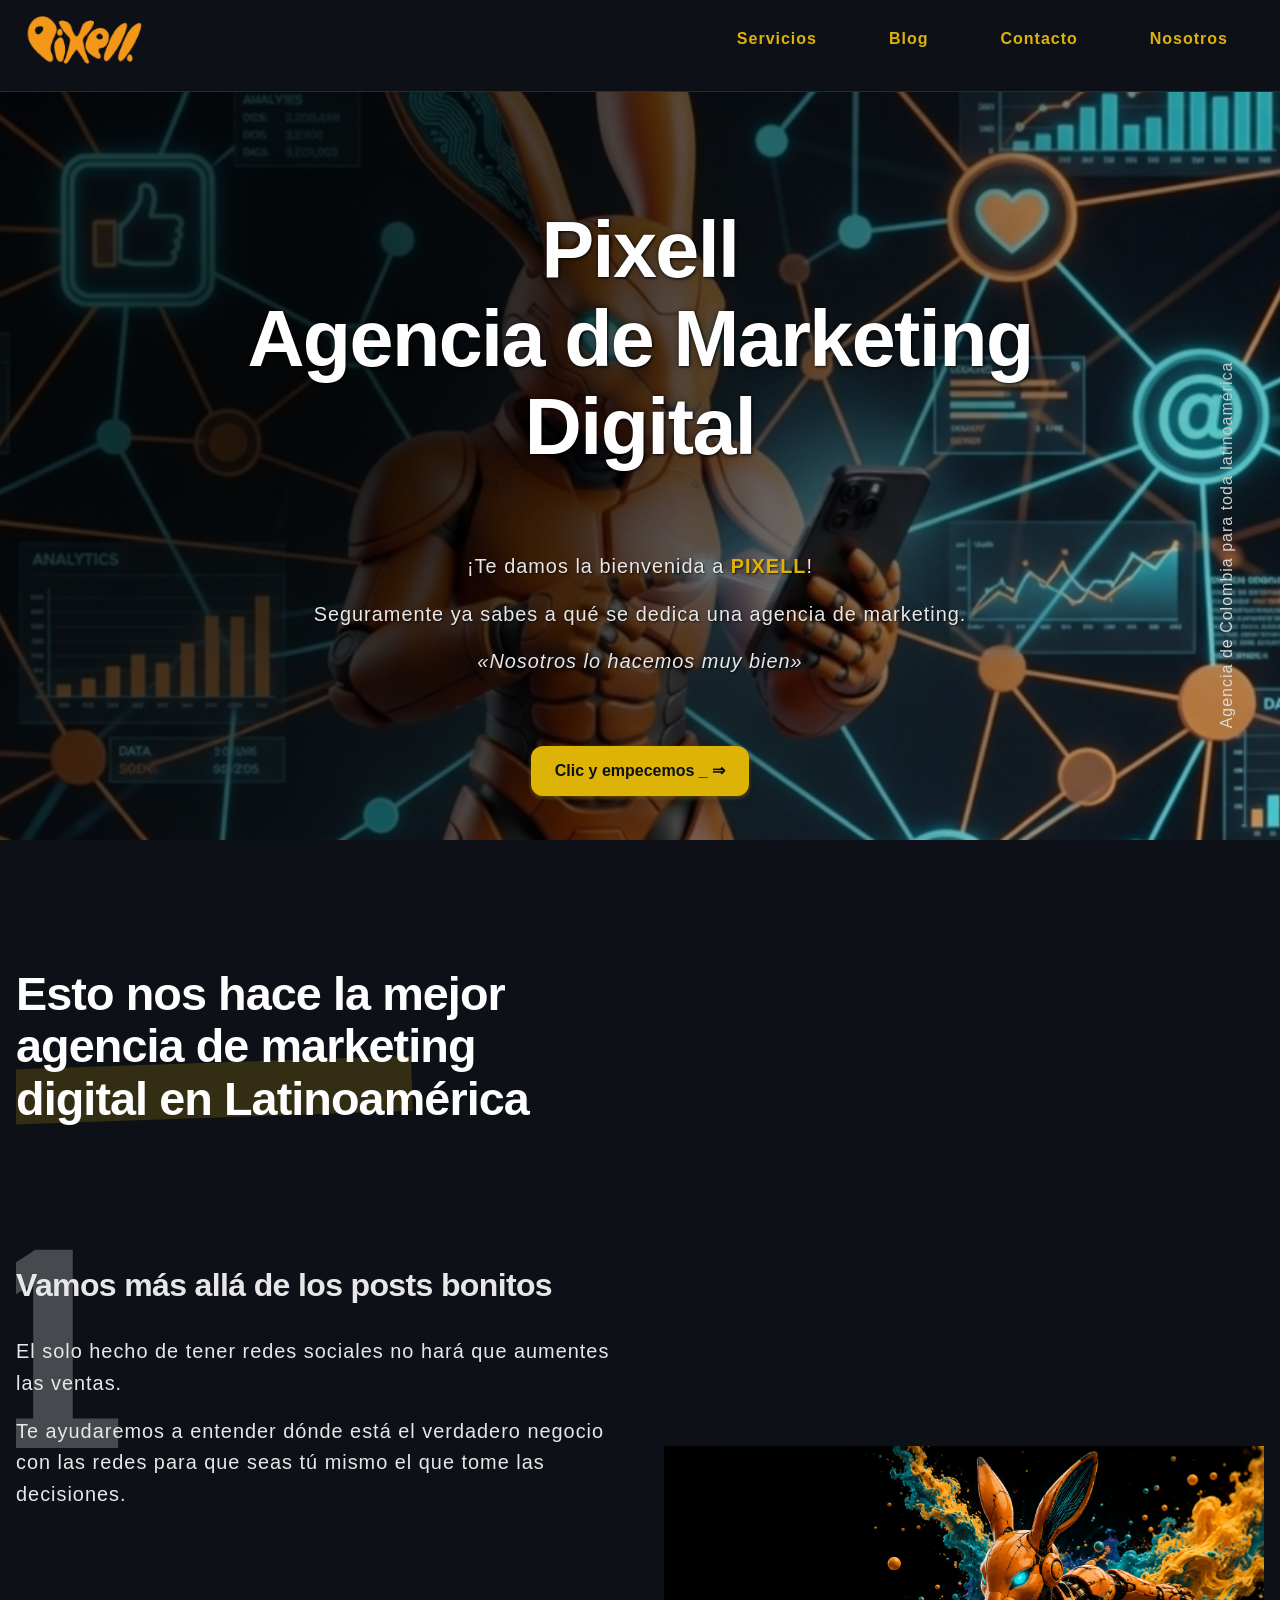
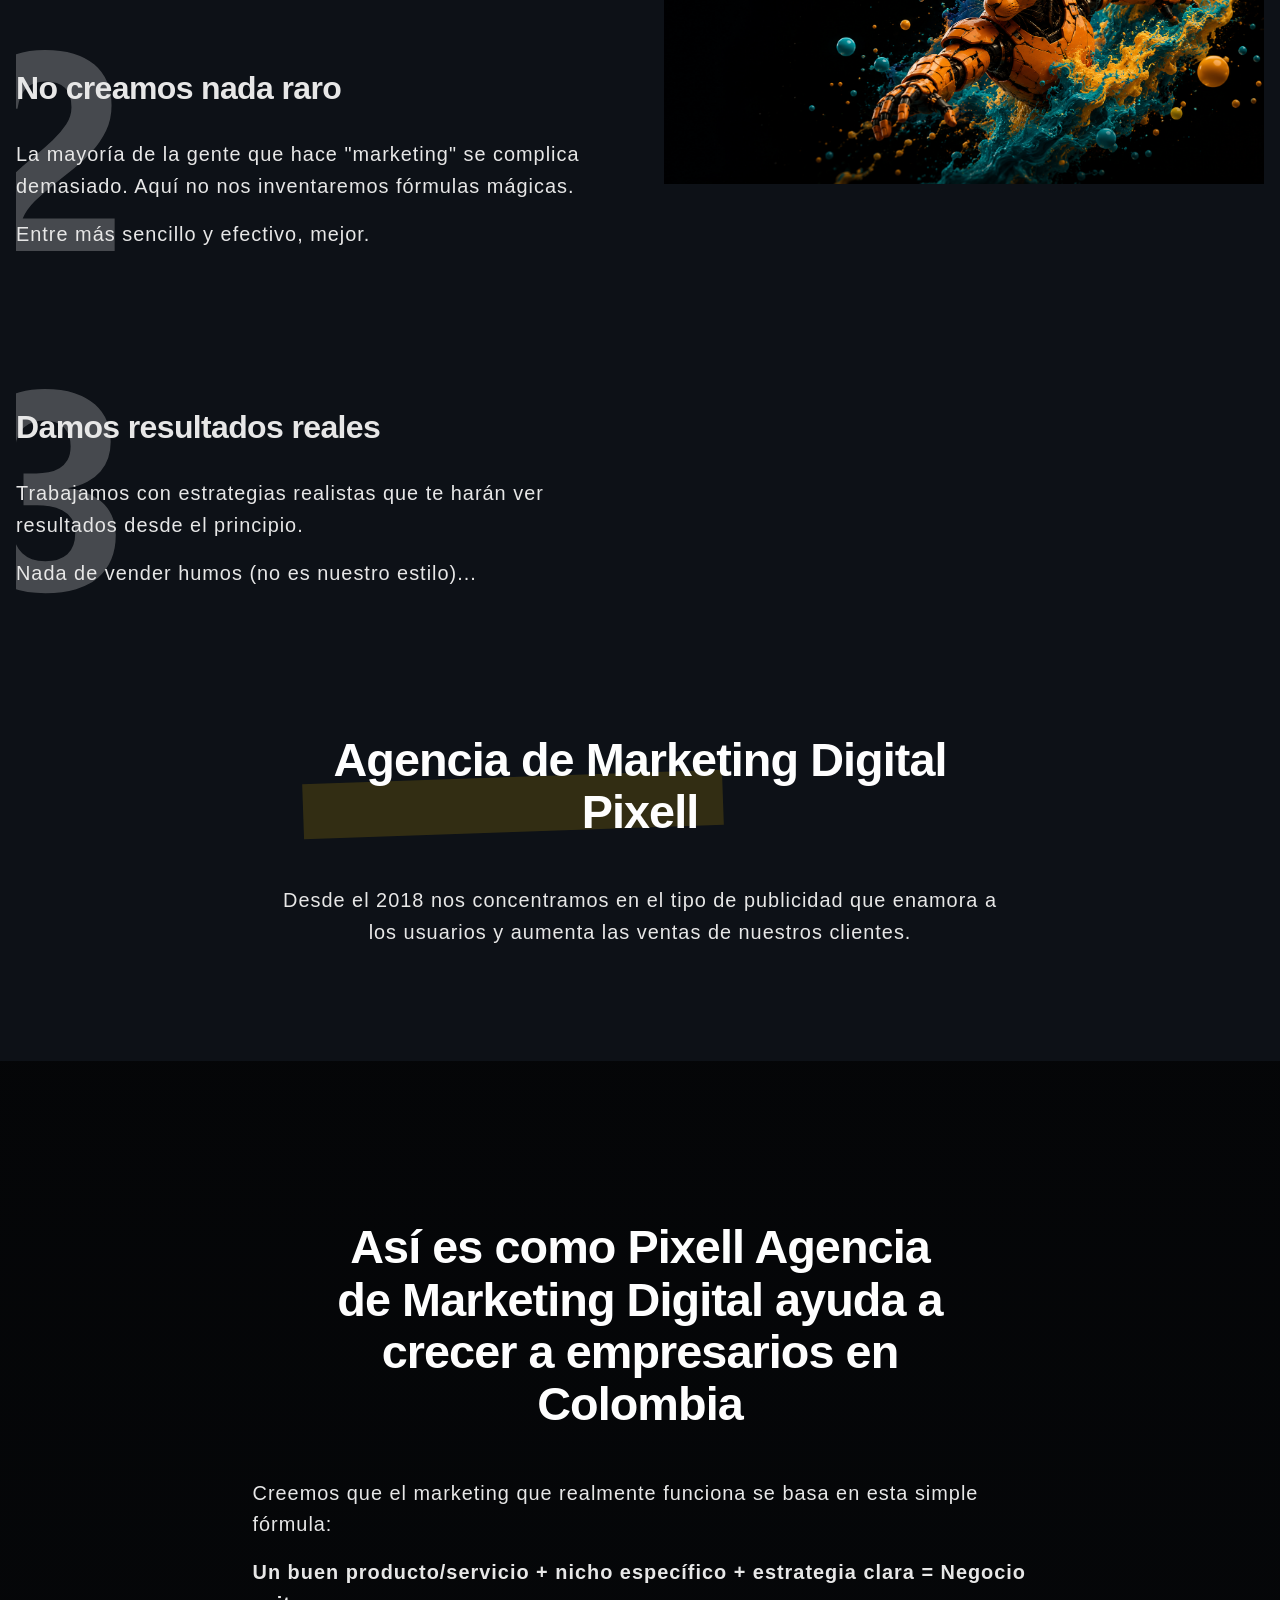
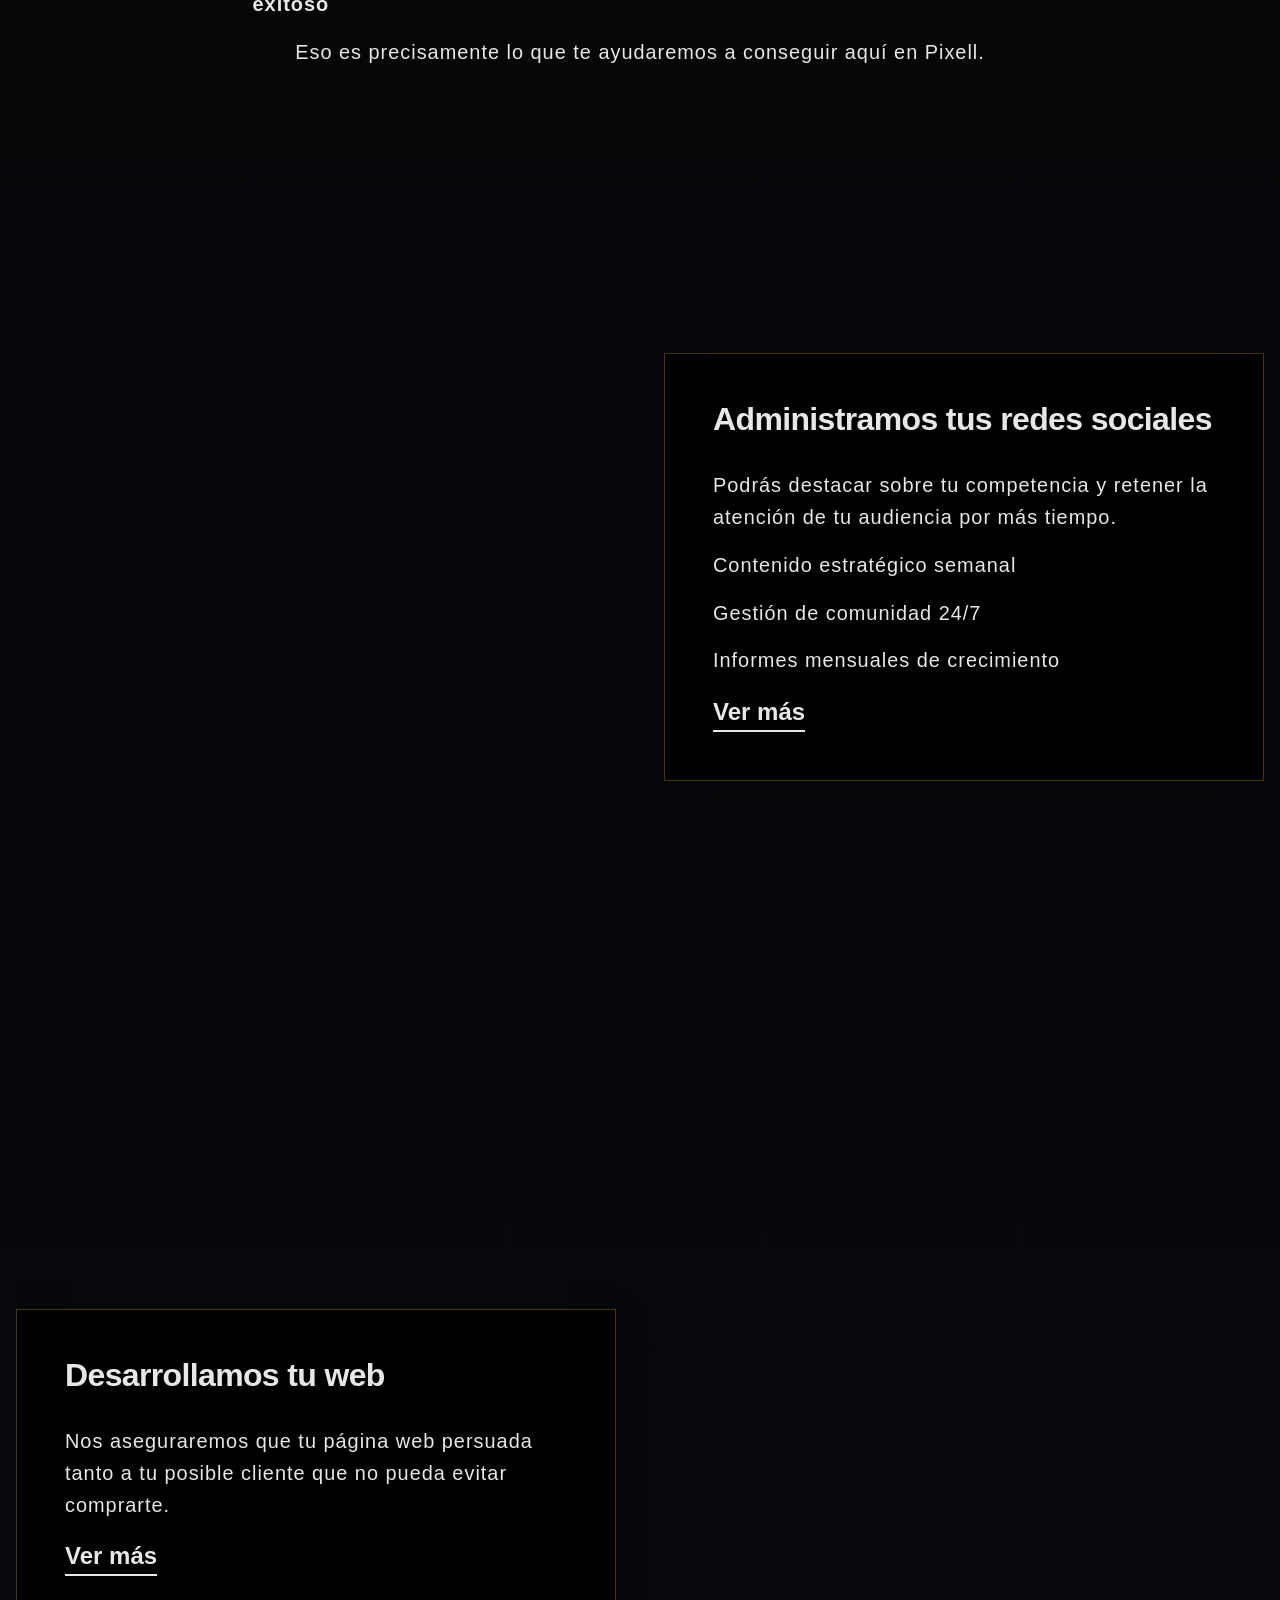
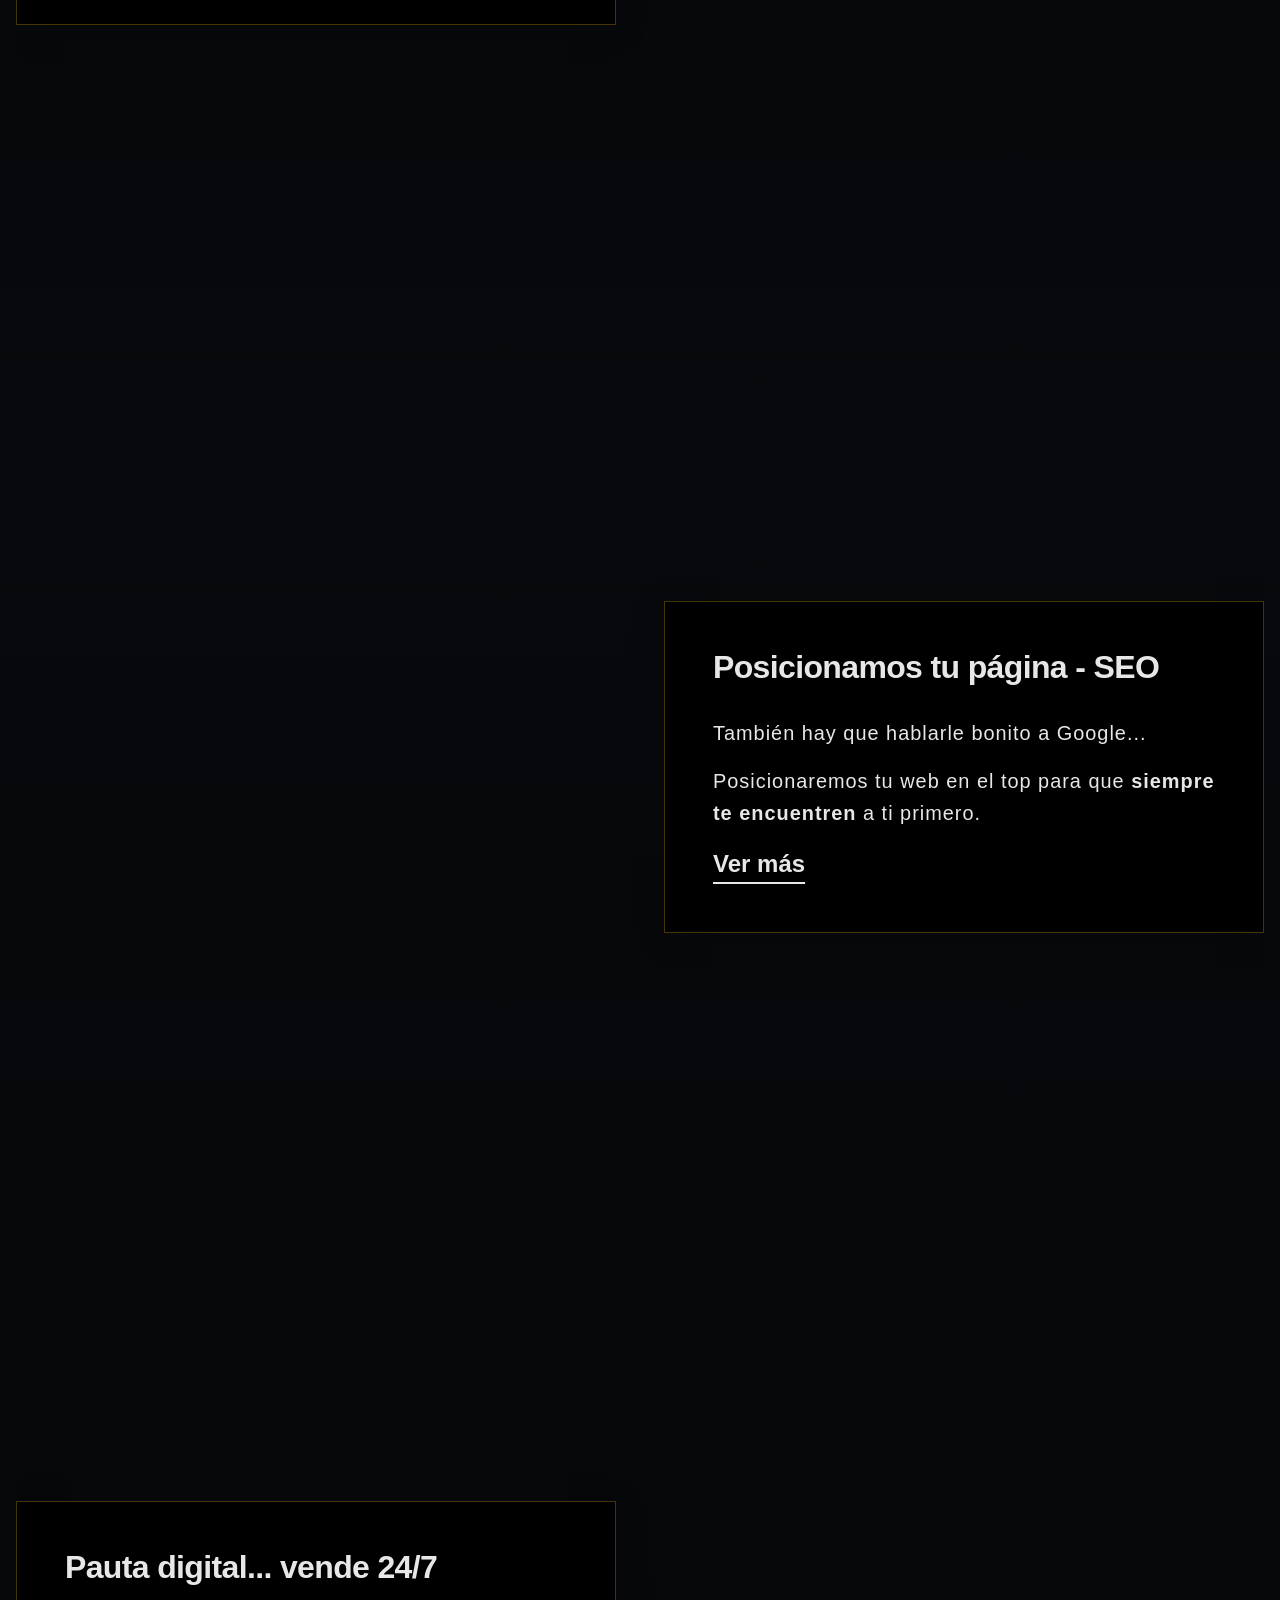
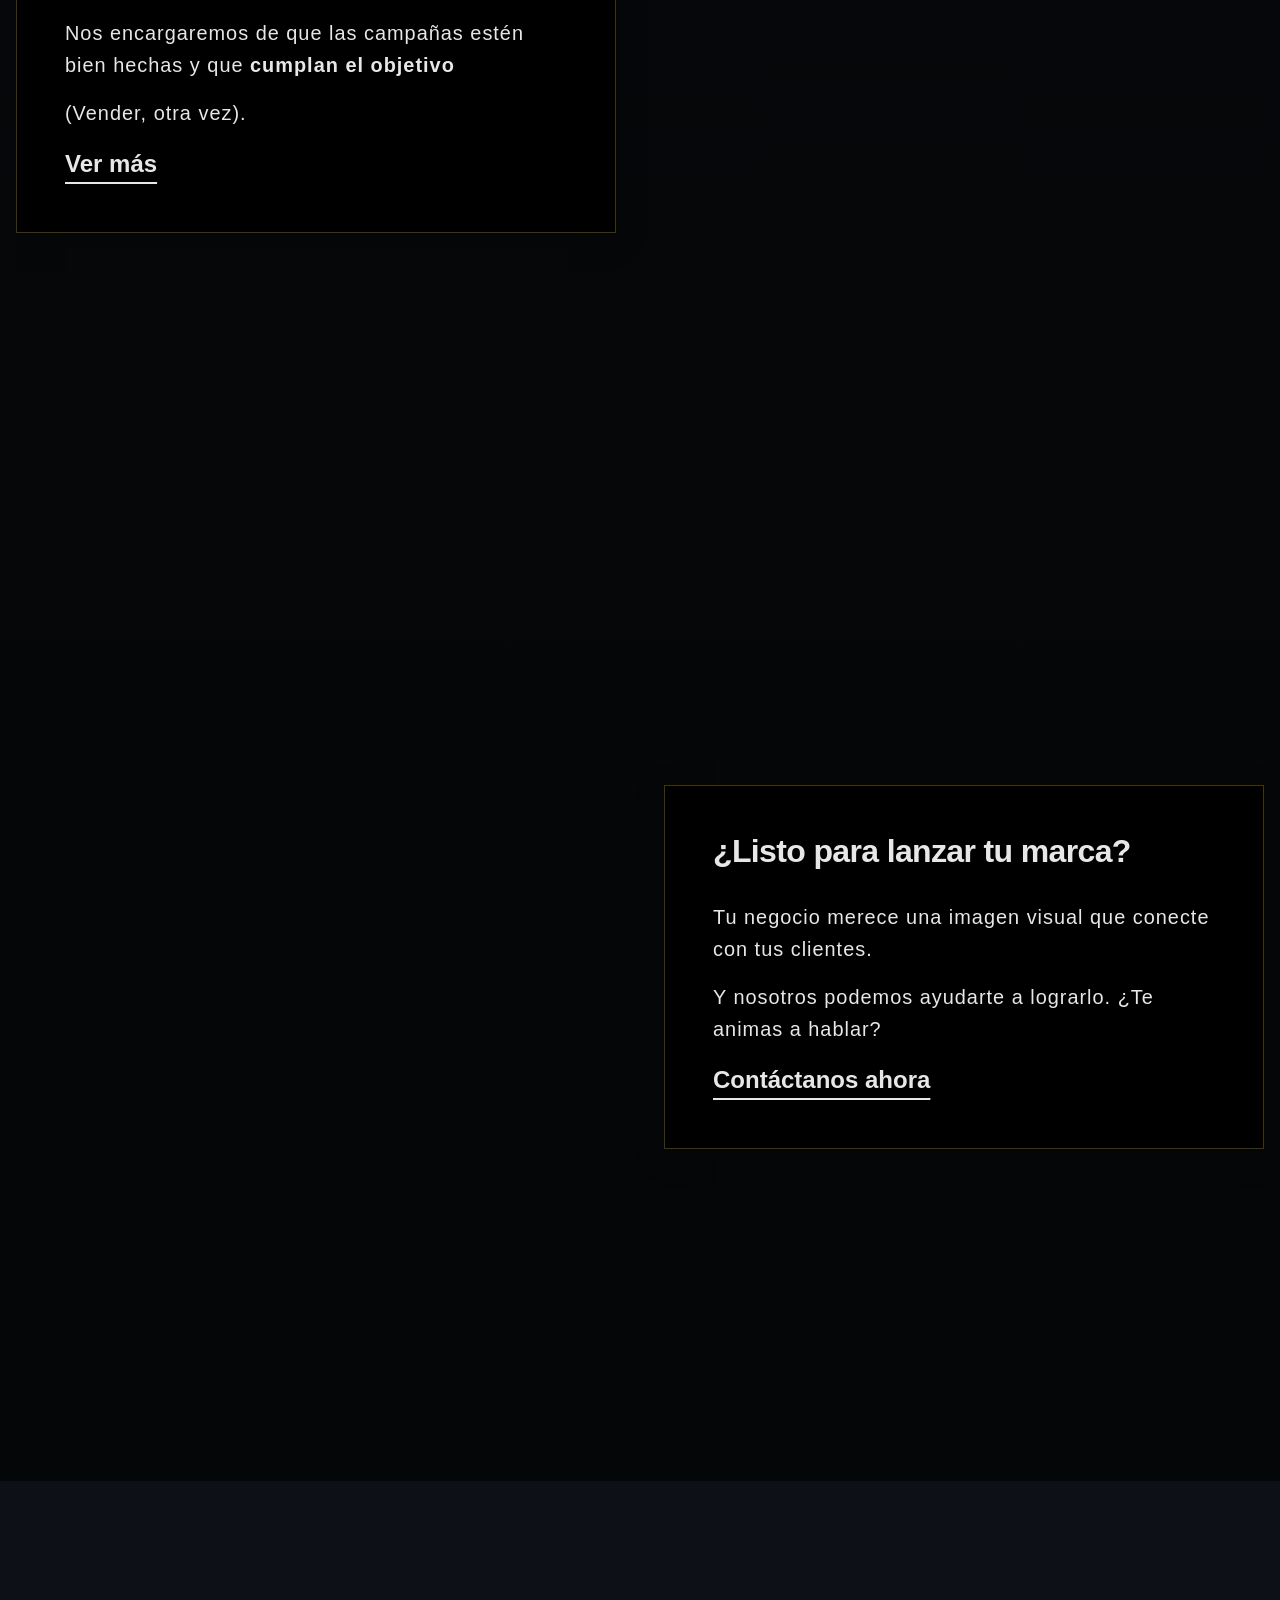
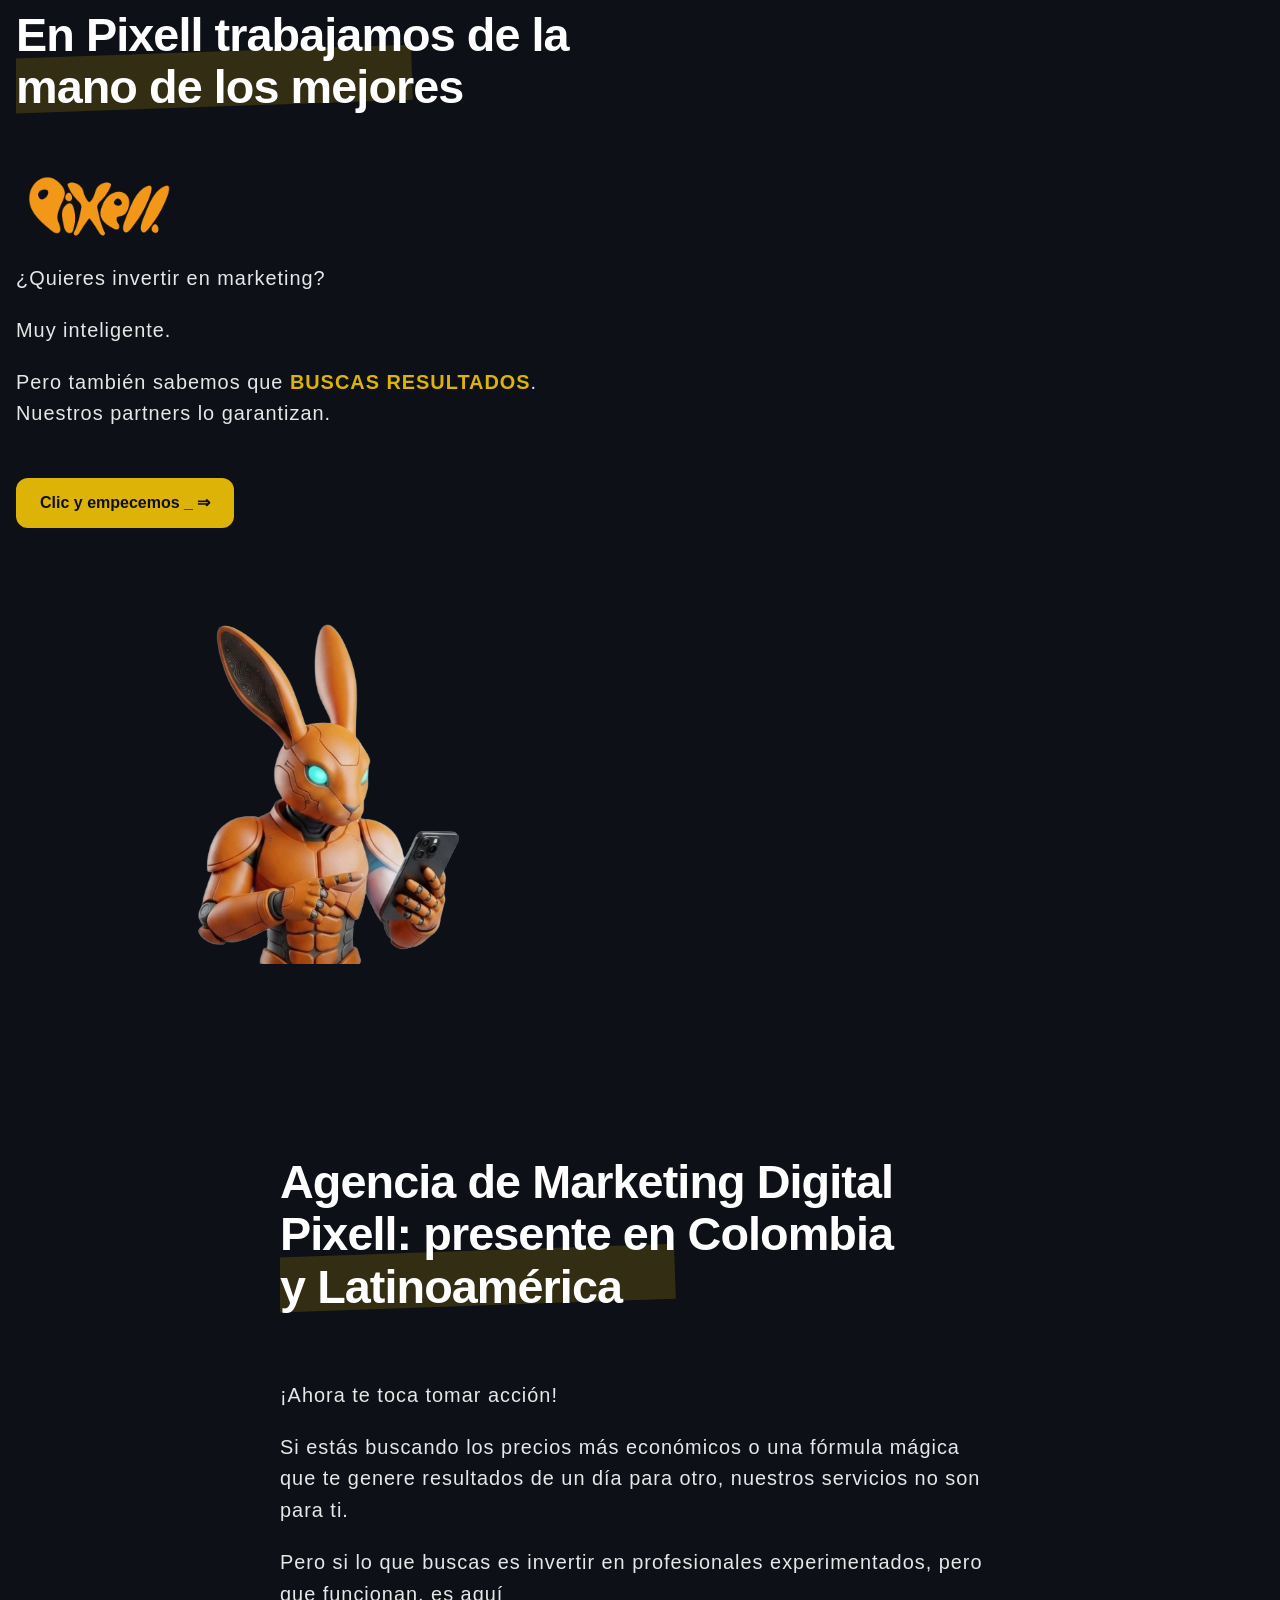
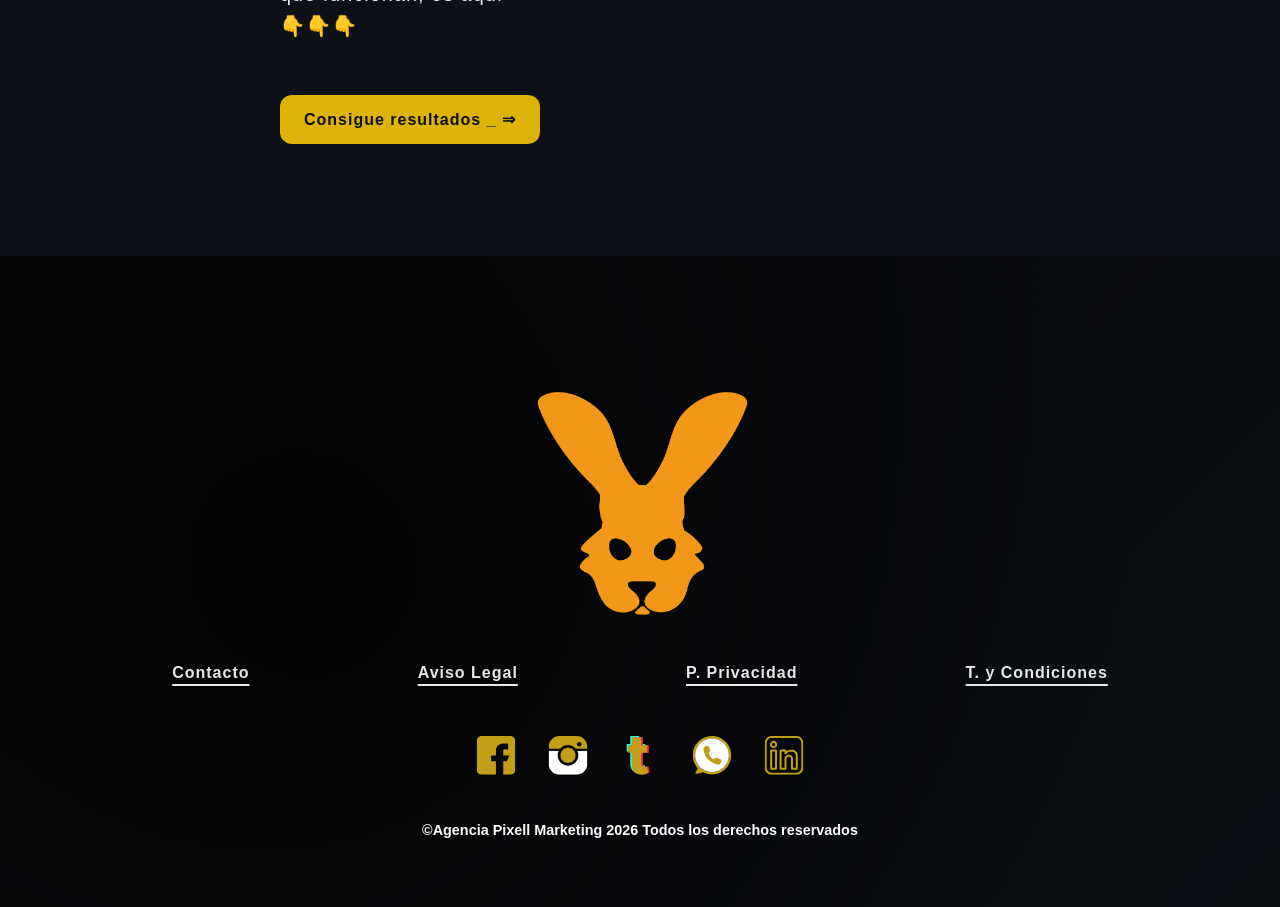
==== commit 40c6fea3: "Update print statement from 'Hello' to 'Goodbye'" ====
--- a/index.html
+++ b/index.html
@@ -1,335 +1,328 @@
-<!doctype html>
-<html lang="es-CO">
-    <head>
-        <meta charset="utf-8"/>
-        <meta name="viewport" content="width=device-width, initial-scale=1.0, minimal-ui"/>
-        <title>Pixell | Agencia de Marketing Digital en Colombia - Estrategias que Venden</title>
-        <meta name="description" content="Somos Pixell, agencia de marketing digital en Colombia. +8 años impulsando ventas con SEO, redes sociales y publicidad digital. ¡Hablemos de tu negocio!"/>
-        <link rel="stylesheet" href="css/style.css">
-        <link rel="canonical" href="#"/>
+    <!doctype html>
+    <html lang="es-CO">
+        <head>
+            <meta charset="utf-8"/>
+            <meta name="viewport" content="width=device-width, initial-scale=1.0, minimal-ui"/>
+            <title>Pixell</title>
+            <meta name="description" content="Somos Pixell, agencia de marketing digital en Colombia. +8 años impulsando ventas con SEO, redes sociales y publicidad digital. ¡Hablemos de tu negocio!"/>
+            <link rel="stylesheet" href="css/style.css">
+            <link rel="canonical" href="#"/>
+            
+            <!-- DNS Prefetch y Preconexiones -->
+            <!-- Favicon y App Icons -->
+            <link rel="shortcut icon" href="img/iconified/favicon.png"/>
+            
+            <!-- Theme color -->
+            <meta name="theme-color" content="#ddb308"/>
+            <meta name="msapplication-TileColor" content="#ddb308"/>
+            <meta name="author" content="Pixell Marketing"/>
+            <meta name="copyright" content="© 2026 Pixell Marketing"/>
+            
+            <!-- OpenGraph tags -->
+            <meta property="og:title" content="Pixell | Agencia de Marketing Digital en Colombia"/>
+            <meta property="og:description" content="Somos Pixell, agencia de marketing digital en Colombia. +8 años impulsando ventas con SEO, redes sociales y publicidad digital."/>
+            <meta property="og:url" content="#"/>
+            <meta property="og:site_name" content="Pixell Marketing"/>
+            <meta property="og:image" content="#/img/marketing-digital-pixell-1440.jpg"/>
+            <meta property="og:image:width" content="1200"/>
+            <meta property="og:image:height" content="630"/>
+            <meta property="og:image:alt" content="Agencia de marketing digital Pixell trabajando con clientes en Colombia"/>
+            <meta property="og:image:type" content="image/jpeg"/>
+            <meta property="og:type" content="website"/>
+            
+            <!-- Twitter Card tags -->
+            <meta name="twitter:card" content="summary_large_image"/>
+            <meta name="twitter:title" content="Pixell | Agencia de Marketing Digital en Colombia"/>
+            <meta name="twitter:description" content="Somos Pixell, agencia de marketing digital en Colombia. +8 años impulsando ventas con SEO, redes sociales y publicidad digital."/>
+            <meta name="twitter:image" content="#/img/marketing-digital-pixell-1440.jpg"/>
+            
+            <!-- Prefetch páginas importantes -->
+            <link rel="prefetch" href="servicios.html"/>
+            <link rel="prefetch" href="contacto.html"/>
+            
+            <link rel="preload" href="css/styles-home.css" as="style" onload="this.onload=null;this.rel='stylesheet'">
+            <noscript>
+                <link rel="stylesheet" href="css/styles-home.css">
+            </noscript>
+            
+            <!-- Web fonts -->
+            <link href="https://fonts.googleapis.com/css2?family=Roboto:wght@400;700;900&display=swap" rel="stylesheet" media="print" onload="this.media = 'all'"/>
         
-        <!-- DNS Prefetch y Preconexiones -->
-        <!-- Favicon y App Icons -->
-        <link rel="shortcut icon" href="img/iconified/favicon.png"/>
+        </head>
+        <body>
+            <nav class="nav">
+                <div class="main-menu">
+                    <a href="/" class="logo">
+                        <img src="img/logos-social-media/logotipo-pixel.png" width="148" height="48" alt="Logotipo de Pixell Agencia de Marketing Digital">
+                    </a>
+                    <input type="checkbox" id="nav-toggle" class="nav-toggle">
+                    <label for="nav-toggle" class="menu-icon">
+                        <span></span>
+                        <span></span>
+                        <span></span>
+                    </label>
+                    <ul class="navegacion">
+                        <li>
+                            <a href="servicios.html" title="Servicios de Marketing Digital de Pixell">Servicios</a>
+                        </li>
+                        <li>
+                            <a href="#" title="Blog de Marketing Digital de Pixell">Blog</a>
+                        </li>
+                        <li>
+                            <a href="contacto.html" title="Contacta con la Agencia Pixell">Contacto</a>
+                        </li>
+                        <li>
+                            <a href="nosotros.html" title="Conoce a la Agencia Pixell">Nosotros</a>
+                        </li>
+                    </ul>
+                </div>
+            </nav>
+
+            <header class="hero">
+                <div class="hero-content wrapper">
+                    <h1>Pixell<br>Agencia de Marketing Digital</h1>
+                    <p>¡Te damos la bienvenida a <span class="highlight">Pixell</span>!</p>
+                    <p>Seguramente ya sabes a qué se dedica una agencia de marketing.</p>
+                    <p><i>«Nosotros lo hacemos muy bien»</i></p>
+                        <a href="contacto.html" class="btn btn-primary" title="Contactar con Pixell Agencia de Marketing Digital">
+                        <span class="text">Clic y empecemos</span>
+                        <span class="text-decoration">_</span>
+                        <span class="decoration">⇒</span>
+                    </a>
+                </div>
+                <div class="vertical-text"></div>
+                <picture>
+                    <!-- Móviles pequeños (hasta 599px) -->
+                    <source media="(max-width: 599px)" type="image/png" srcset="img/nosotros-pixell-440.png" sizes="100vw">
+                    <!-- Tabletas (600px - 991px) -->
+                    <source media="(min-width: 600px) and (max-width: 991px)" type="image/png" srcset="img/nosotros-pixell-768.png" sizes="100vw">
+                    <!-- Laptops (992px - 1439px) -->
+                    <source media="(min-width: 992px) and (max-width: 1439px)" type="image/png" srcset="img/nosotros-pixell-1024.png" sizes="100vw">
+                    <!-- Escritorio HD (1440px - 1919px) -->
+                    <source media="(min-width: 1440px) and (max-width: 1919px)" type="image/png" srcset="img/nosotros-pixell-1440.png" sizes="100vw">
+                    <!-- Escritorio Full HD (1920px+) e imagen por defecto -->
+                    <img src="img/nosotros-pixell-1024.png" alt="Equipo de la agencia de marketing digital Pixell listo para hablar de tu proyecto" width="1920" height="1080" loading="eager" fetchpriority="high" decoding="async" class="hero-background">
+                </picture>
+            </header>
+
+            <!-- Breadcrumbs para SEO y UX -->
+
+            <section class="scroll-animations">
+                <div class="wrapper two_columns">
+                    <div class="flow">
+                        <header class="highlighted-title animate-element slide-from-left">
+                            <h2>Esto nos hace la mejor agencia de marketing digital en Latinoamérica</h2>
+                        </header>
+                        <div class="numbered-section animate-element">
+                            <div class="content">
+                                <h3>Vamos más allá de los posts bonitos</h3>
+                                <p>El solo hecho de tener redes sociales no hará que aumentes las ventas.</p>
+                                <p>Te ayudaremos a entender dónde está el verdadero negocio con las redes para que seas tú mismo el que tome las decisiones.</p>
+                            </div>
+                            <div class="background-number" aria-hidden="true">1</div>
+                        </div>
+                        <div class="numbered-section animate-element">
+                            <div class="content">
+                                <h3>No creamos nada raro</h3>
+                                <p>La mayoría de la gente que hace "marketing" se complica demasiado. Aquí no nos inventaremos fórmulas mágicas.</p>
+                                <p>Entre más sencillo y efectivo, mejor.</p>
+                            </div>
+                            <div class="background-number" aria-hidden="true">2</div>
+                        </div>
+                        <div class="numbered-section animate-element">
+                            <div class="content">
+                                <h3>Damos resultados reales</h3>
+                                <p>Trabajamos con estrategias realistas que te harán ver resultados desde el principio.</p>
+                                <p>Nada de vender humos (no es nuestro estilo)...</p>
+                            </div>
+                            <div class="background-number" aria-hidden="true">3</div>
+                        </div>
+                    </div>
+                    <div class="image-container">
+                        <img src="img/Bunix-pro.png" alt="Equipo de Pixell Marketing Digital trabajando en estrategias" loading="lazy" decoding="async" width="600" height="600"/>
+                    </div>
+                </div>
+            </section>
+
+            <section class="text_center wrapper_no_padding">
+                <div class="highlighted-title">
+                    <h2>Agencia de Marketing Digital Pixell</h2>
+                    <p>Desde el 2018 nos concentramos en el tipo de publicidad que enamora a los usuarios y aumenta las ventas de nuestros clientes.</p>
+                </div>
+            </section>
+
+            <main class="space-services-individual" id="servicios">
+                <div class="services-individual-container wrapper">
+                    
+                    <!-- ========================================= -->
+                    <!-- BUNIX - IMÁGENES FLOTANTES  -->
+                    <!-- ========================================= -->
+                    <div class="astronaut-floating" data-service="1">
+                        <img src="img/bunix-volador-1.png" alt="Bunix representando el servicio de administración de redes sociales de Pixell" loading="lazy" decoding="async" width="480" height="480"/>
+                    </div>
+                    <div class="astronaut-floating" data-service="2">
+                        <img src="img/bunix-volador-2.png" alt="Bunix representando el servicio de creación de páginas web de Pixell" loading="lazy" decoding="async" width="480" height="480"/>
+                    </div>
+                    <div class="astronaut-floating" data-service="3">
+                        <img src="img/bunix-volador-3.png" alt="Bunix representando el servicio de posicionamiento SEO de Pixell" loading="lazy" decoding="async" width="480" height="480"/>
+                    </div>
+                    <div class="astronaut-floating" data-service="4">
+                        <img src="img/bunix-volador-4.png" alt="Bunix representando el servicio de campañas de publicidad digital de Pixell" loading="lazy" decoding="async" width="480" height="480"/>
+                    </div>
+                    <div class="astronaut-floating" data-service="5">
+                        <img src="img/Bunix-flotando-5.png" alt="Bunix representando el llamado a la acción para lanzar tu marca con Pixell" loading="lazy" decoding="async" width="480" height="480"/>
+                    </div>
+
+                    <!-- Introducción -->
+                    <section class="services-individual-intro" id="services-intro">
+                        <h2>Así es como Pixell Agencia de Marketing Digital ayuda a crecer a empresarios en Colombia</h2>
+                        <p>Creemos que el marketing que realmente funciona se basa en esta simple fórmula: </p>
+                        <p><strong>Un buen producto/servicio + nicho específico + estrategia clara = Negocio exitoso</strong></p>
+                        <p>Eso es precisamente lo que te ayudaremos a conseguir aquí en Pixell.</p>
+                    </section>
+
+                    <!-- Servicios individuales -->
+                    <section class="service-individual-section" data-service="1" id="service-1">
+                        <div class="service-individual-content">
+                            <h3>Administramos tus redes sociales</h3>
+                            <p>Podrás destacar sobre tu competencia y retener la atención de tu audiencia por más tiempo.</p>
+                            <ul>
+                                <li>Contenido estratégico semanal</li>
+                                <li>Gestión de comunidad 24/7</li>
+                                <li>Informes mensuales de crecimiento</li>
+                            </ul>
+                            <a href="servicios.html" class="service-individual-link" aria-label="Más sobre administración de redes sociales">Ver más</a>
+                        </div>
+                    </section>
+                    <section class="service-individual-section" data-service="2" id="service-2">
+                        <div class="service-individual-content">
+                            <h3>Desarrollamos tu web</h3>
+                            <p>Nos aseguraremos que tu página web persuada tanto a tu posible cliente que no pueda evitar comprarte.</p>
+                            <a href="servicios.htm title="Creación de páginas web de Pixell Agencia de Marketing Digital" class="service-individual-link">Ver más</a>
+                        </div>
+                    </section>
+                    <section class="service-individual-section" data-service="3" id="service-3">
+                        <div class="service-individual-content">
+                            <h3>Posicionamos tu página - SEO</h3>
+                            <p>También hay que hablarle bonito a Google...</p>
+                            <p>Posicionaremos tu web en el top para que <strong>siempre te encuentren</strong> a ti primero.</p>
+                            <a href="servicios.html" title="Servicios de SEO de Pixell Agencia de Marketing Digital" class="service-individual-link">Ver más</a>
+                        </div>
+                    </section>
+                    <section class="service-individual-section" data-service="4" id="service-4">
+                        <div class="service-individual-content">
+                            <h3>Pauta digital... vende 24/7</h3>
+                            <p>Nos encargaremos de que las campañas estén bien hechas y que <strong>cumplan el objetivo</strong></p>
+                            <p>(Vender, otra vez).</p>
+                            <a href="servicios.html" title="Campañas y ads con Pixell Agencia de Marketing Digital" class="service-individual-link">Ver más</a>
+                        </div>
+                    </section>
+                    <section class="service-individual-section" data-service="5" id="service-5">
+                        <div class="service-individual-content">
+                            <h3>¿Listo para lanzar tu marca?</h3>
+                            <p>Tu negocio merece una imagen visual que conecte con tus clientes.</p>
+                            <p>Y nosotros podemos ayudarte a lograrlo. ¿Te animas a hablar?</p>
+                            <a href="contacto.html" class="service-individual-link">Contáctanos ahora</a>
+                        </div>
+                    </section>
+                </div>
+            </main>
+
+            <section class="wrapper partners">
+                <div class="partners_content highlighted-title flow animate-element">
+                    <h2>En Pixell trabajamos de la mano de los mejores</h2>
+                    <img src="img/logos-social-media/logotipo-pixel.png" alt="Logo de Pixell" width="320" height="100" loading="lazy"/>
+                    <p>¿Quieres invertir en marketing?</p>
+                    <p>Muy inteligente.</p>
+                    <p>Pero también sabemos que <span class="highlight">buscas resultados</span>. Nuestros partners lo garantizan.</p>
+                        <a href="contacto.html" class="btn btn-primary" title="Contacto con Pixell Agencia de Marketing Digital">
+                        <span class="text">Clic y empecemos</span>
+                        <span class="text-decoration">_</span>
+                        <span class="decoration">⇒</span>
+                    </a>
+                </div>
+                <img src="img/redes-sociales.png" width="800" height="720" alt="Herramientas de marketing digital de Pixell" loading="lazy" class="partners_logos"/>
+            </section>
+
         
-        <!-- Theme color -->
-        <meta name="theme-color" content="#ddb308"/>
-        <meta name="msapplication-TileColor" content="#ddb308"/>
-        <meta name="author" content="Pixell Marketing"/>
-        <meta name="copyright" content="© 2026 Pixell Marketing"/>
-        
-        <!-- OpenGraph tags -->
-        <meta property="og:title" content="Pixell | Agencia de Marketing Digital en Colombia"/>
-        <meta property="og:description" content="Somos Pixell, agencia de marketing digital en Colombia. +8 años impulsando ventas con SEO, redes sociales y publicidad digital."/>
-        <meta property="og:url" content="#"/>
-        <meta property="og:site_name" content="Pixell Marketing"/>
-        <meta property="og:image" content="#/img/marketing-digital-pixell-1440.jpg"/>
-        <meta property="og:image:width" content="1200"/>
-        <meta property="og:image:height" content="630"/>
-        <meta property="og:image:alt" content="Agencia de marketing digital Pixell trabajando con clientes en Colombia"/>
-        <meta property="og:image:type" content="image/jpeg"/>
-        <meta property="og:type" content="website"/>
-        
-        <!-- Twitter Card tags -->
-        <meta name="twitter:card" content="summary_large_image"/>
-        <meta name="twitter:title" content="Pixell | Agencia de Marketing Digital en Colombia"/>
-        <meta name="twitter:description" content="Somos Pixell, agencia de marketing digital en Colombia. +8 años impulsando ventas con SEO, redes sociales y publicidad digital."/>
-        <meta name="twitter:image" content="#/img/marketing-digital-pixell-1440.jpg"/>
-        
-        <!-- Prefetch páginas importantes -->
-        <link rel="prefetch" href="servicios.html"/>
-        <link rel="prefetch" href="contacto.html"/>
-        
-        <link rel="preload" href="css/styles-home.css" as="style" onload="this.onload=null;this.rel='stylesheet'">
-        <noscript>
-            <link rel="stylesheet" href="css/styles-home.css">
-        </noscript>
-        
-        <!-- Web fonts -->
-        <link href="https://fonts.googleapis.com/css2?family=Roboto:wght@400;700;900&display=swap" rel="stylesheet" media="print" onload="this.media = 'all'"/>
-       
-    </head>
-    <body>
-        <nav class="nav">
-            <div class="main-menu">
-                <a href="/" class="logo">
-                    <img src="img/logos-social-media/logotipo-pixel.png" width="148" height="48" alt="Logotipo de Pixell Agencia de Marketing Digital">
-                </a>
-                <input type="checkbox" id="nav-toggle" class="nav-toggle">
-                <label for="nav-toggle" class="menu-icon">
-                    <span></span>
-                    <span></span>
-                    <span></span>
-                </label>
-                <ul class="navegacion">
-                    <li>
-                        <a href="servicios.html" title="Servicios de Marketing Digital de Pixell">Servicios</a>
-                    </li>
-                    <li>
-                        <a href="#" title="Blog de Marketing Digital de Pixell">Blog</a>
-                    </li>
-                    <li>
-                        <a href="contacto.html" title="Contacta con la Agencia Pixell">Contacto</a>
-                    </li>
-                    <li>
-                        <a href="nosotros.html" title="Conoce a la Agencia Pixell">Nosotros</a>
-                    </li>
-                </ul>
-            </div>
-        </nav>
-
-        <header class="hero">
-            <div class="hero-content wrapper">
-                <h1>Pixell<br>Agencia de Marketing Digital</h1>
-                <p>¡Te damos la bienvenida a <span class="highlight">Pixell</span>!</p>
-                <p>Seguramente ya sabes a qué se dedica una agencia de marketing.</p>
-                <p><i>«Nosotros lo hacemos muy bien»</i></p>
-                    <a href="contacto.html" class="btn btn-primary" title="Contactar con Pixell Agencia de Marketing Digital">
-                    <span class="text">Clic y empecemos</span>
-                    <span class="text-decoration">_</span>
-                    <span class="decoration">⇒</span>
+
+            
+
+            <section class="wrapper highlighted-title flow">
+                <h2>Agencia de Marketing Digital Pixell: presente en Colombia y Latinoamérica</h2>
+                <p>¡Ahora te toca tomar acción!</p>
+                <p>Si estás buscando los precios más económicos o una fórmula mágica que te genere resultados de un día para otro, nuestros servicios no son para ti.</p>
+                <p>Pero si lo que buscas es invertir en profesionales experimentados, pero que funcionan, es aquí <br>👇👇👇</p>
+                <p>
+                    <a href="contacto.html" class="btn btn-primary" title="Contacto con Pixell Agencia de Marketing Digital">
+                        <span class="text">Consigue resultados</span>
+                        <span class="text-decoration">_</span>
+                        <span class="decoration">⇒</span>
+                    </a>
+                </p>
+            </section>
+
+            <footer class="footer-pixell">
+                <section class="wrapper">
+                    <img src="img/logo-footer-Pixell.png" alt="Logo de Pixell Agencia de Marketing Digital" width="240" height="240" class="logo-footer" loading="lazy" decoding="async">
+                    <ul>
+                        <li>
+                            <a href="contacto.html" title="Página de contacto de Pixell Agencia de Marketing Digital">Contacto</a>
+                        </li>
+                        <li>
+                            <a href="#" title="Página Aviso Legal de Pixell Agencia de Marketing Digital">Aviso Legal</a>
+                        </li>
+                        <li>
+                            <a href="#" title="Página de privacidad de datos de Pixell Agencia de Marketing Digital">P. Privacidad</a>
+                        </li>
+                        <li>
+                            <a href="#" title="Página de términos y condiciones de Pixell Agencia de Marketing Digital">T. y Condiciones</a>
+                        </li>
+                    </ul>
+                    <div>
+                        <a href="https://www.facebook.com" rel="nofollow noreferrer noopener" target="_blank" title="Perfil de facebook de Pixell Agencia de Marketing Digital">
+                            <img src="img/facebook-pixel.svg" width="40" height="40" alt="Ícono de la red social Facebook para dirigir al perfil de Pixell Agencia de Marketing Digital" class="team-img" loading="lazy" decoding="async">
+                        </a>
+                        <a href="https://www.instagram.com" rel="nofollow noreferrer noopener" target="_blank" title="Perfil de instagram de Pixell Agencia de Marketing Digital">
+                            <img src="img/instagram-pixel.svg" width="40" height="40" alt="Ícono de la red social Facebook para dirigir al perfil de Pixell Agencia de Marketing Digital" class="team-img" loading="lazy" decoding="async">
+                        </a>
+                        <a href="https://www.tiktok.com" rel="nofollow noreferrer noopener" target="_blank" title="Perfil de TikTok de Pixell Agencia de Marketing Digital">
+                            <img src="img/tiktok-pixel.svg" width="40" height="40" alt="Ícono de la red social Facebook para dirigir al perfil de Pixell Agencia de Marketing Digital" class="team-img" loading="lazy" decoding="async">
+                        </a>
+                        <a href="#" data-whatsapp-link rel="nofollow noreferrer noopener" target="_blank" title="Perfil de facebook de Pixell Agencia de Marketing Digital">
+                            <img src="img/whatssapp-pixel.svg" width="40" height="40" alt="Ícono de la red social Facebook para dirigir al perfil de Pixell Agencia de Marketing Digital" class="team-img" loading="lazy" decoding="async">
+                        </a>
+                        <a href="https://www.linkedin.com" rel="nofollow noreferrer noopener" target="_blank" title="Perfil de LinkedIn de Pixell Agencia de Marketing Digital">
+                            <img src="img/linkeding-pixel.svg" width="40" height="40" alt="Ícono de la red social Facebook para dirigir al perfil de Pixell Agencia de Marketing Digital" class="team-img" loading="lazy" decoding="async">
+                        </a>
+                    </div>
+                    <div class="text_center">
+                        <small>©Agencia Pixell Marketing 2026 Todos los derechos reservados</small>
+                        
+                    </div>
+                </section>
+            </footer>
+
+            <!-- Botón flotante WhatsApp -->
+
+    <div class="whatsapp-floating-container">
+                <a href="contacto.html" class="whatsapp-float" aria-label="Contactar" title="Contacto">
+                    <svg width="32" height="32" viewBox="0 0 24 24" fill="currentColor">
+                        <path d="M17.472 14.382c-.297-.149-1.758-.867-2.03-.967-.273-.099-.471-.148-.67.15-.197.297-.767.966-.94 1.164-.173.199-.347.223-.644.075-.297-.15-1.255-.463-2.39-1.475-.883-.788-1.48-1.761-1.653-2.059-.173-.297-.018-.458.13-.606.134-.133.298-.347.446-.52.149-.174.198-.298.298-.497.099-.198.05-.371-.025-.52-.075-.149-.669-1.612-.916-2.207-.242-.579-.487-.5-.669-.51-.173-.008-.371-.01-.57-.01-.198 0-.52.074-.792.372-.272.297-1.04 1.016-1.04 2.479 0 1.462 1.065 2.875 1.213 3.074.149.198 2.096 3.2 5.077 4.487.709.306 1.262.489 1.694.625.712.227 1.36.195 1.871.118.571-.085 1.758-.719 2.006-1.413.248-.694.248-1.289.173-1.413-.074-.124-.272-.198-.57-.347m-5.421 7.403h-.004a9.87 9.87 0 01-5.031-1.378l-.361-.214-3.741.982.998-3.648-.235-.374a9.86 9.86 0 01-1.51-5.26c.001-5.45 4.436-9.884 9.888-9.884 2.64 0 5.122 1.03 6.988 2.898a9.825 9.825 0 012.893 6.994c-.003 5.45-4.437 9.884-9.885 9.884m8.413-18.297A11.815 11.815 0 0012.05 0C5.495 0 .16 5.335.157 11.892c0 2.096.547 4.142 1.588 5.945L.057 24l6.305-1.654a11.882 11.882 0 005.683 1.448h.005c6.554 0 11.89-5.335 11.893-11.893A11.821 11.821 0 0020.885 3.482"/>
+                    </svg>
                 </a>
             </div>
-            <div class="vertical-text"></div>
-            <picture>
-                <!-- Móviles pequeños (hasta 599px) -->
-                <source media="(max-width: 599px)" type="image/img" srcset="img/nosotros-pixell-440.png" sizes="100vw">
-                <!-- Tabletas (600px - 991px) -->
-                <source media="(min-width: 600px) and (max-width: 991px)" type="image/img" srcset="img/nosotros-pixell-768.png" sizes="100vw">
-                <!-- Laptops (992px - 1439px) -->
-                <source media="(min-width: 992px) and (max-width: 1439px)" type="image/img" srcset="img/nosotros-pixell-1024.png" sizes="100vw">
-                <!-- Escritorio HD (1440px - 1919px) -->
-                <source media="(min-width: 1440px) and (max-width: 1919px)" type="image/img" srcset="img/nosotros-pixell-1440.png" sizes="100vw">
-                <!-- Escritorio Full HD (1920px+) e imagen por defecto -->
-                <img src="img/nosotros-pixell-1024.png" alt="Equipo de la agencia de marketing digital Pixell listo para hablar de tu proyecto" width="1920" height="1080" loading="eager" fetchpriority="high" decoding="async" class="hero-background">
-            </picture>
-        </header>
-
-        <!-- Breadcrumbs para SEO y UX -->
-        <nav class="breadcrumbs wrapper" aria-label="Migajas de pan" itemscope itemtype="https://schema.org/BreadcrumbList">
-            <ol>
-                <li itemprop="itemListElement" itemscope itemtype="#">
-                     <span itemprop="name">Inicio</span>
-                    <meta itemprop="position" content="1" />
-                </li>
-                <li itemprop="itemListElement" itemscope itemtype="#">
-                    <span itemprop="name">Agencia de Marketing Digital</span>
-                    <meta itemprop="position" content="2" />
-                </li>
-            </ol>
-        </nav>
-        <section class="scroll-animations">
-            <div class="wrapper two_columns">
-                <div class="flow">
-                    <header class="highlighted-title animate-element slide-from-left">
-                        <h2>Esto nos hace la mejor agencia de marketing digital en Latinoamérica</h2>
-                    </header>
-                    <div class="numbered-section animate-element">
-                        <div class="content">
-                            <h3>Vamos más allá de los posts bonitos</h3>
-                            <p>El solo hecho de tener redes sociales no hará que aumentes las ventas.</p>
-                            <p>Te ayudaremos a entender dónde está el verdadero negocio con las redes para que seas tú mismo el que tome las decisiones.</p>
-                        </div>
-                        <div class="background-number" aria-hidden="true">1</div>
-                    </div>
-                    <div class="numbered-section animate-element">
-                        <div class="content">
-                            <h3>No creamos nada raro</h3>
-                            <p>La mayoría de la gente que hace "marketing" se complica demasiado. Aquí no nos inventaremos fórmulas mágicas.</p>
-                            <p>Entre más sencillo y efectivo, mejor.</p>
-                        </div>
-                        <div class="background-number" aria-hidden="true">2</div>
-                    </div>
-                    <div class="numbered-section animate-element">
-                        <div class="content">
-                            <h3>Damos resultados reales</h3>
-                            <p>Trabajamos con estrategias realistas que te harán ver resultados desde el principio.</p>
-                            <p>Nada de vender humos (no es nuestro estilo)...</p>
-                        </div>
-                        <div class="background-number" aria-hidden="true">3</div>
-                    </div>
-                </div>
-                <div class="image-container">
-                    <img src="img/Bunix-pro.png" alt="Equipo de Pixell Marketing Digital trabajando en estrategias" loading="lazy" decoding="async" width="600" height="600"/>
-                </div>
-            </div>
-        </section>
-
-        <section class="text_center wrapper_no_padding">
-            <div class="highlighted-title">
-                <h2>Agencia de Marketing Digital Pixell</h2>
-                <p>Desde el 2018 nos concentramos en el tipo de publicidad que enamora a los usuarios y aumenta las ventas de nuestros clientes.</p>
-            </div>
-        </section>
-
-        <main class="space-services-individual" id="servicios">
-            <div class="services-individual-container wrapper">
-                
-                <!-- ========================================= -->
-                <!-- BUNIX - IMÁGENES FLOTANTES  -->
-                <!-- ========================================= -->
-                <div class="astronaut-floating" data-service="1">
-                    <img src="img/bunix-volador-1.png" alt="Bunix representando el servicio de administración de redes sociales de Pixell" loading="lazy" decoding="async" width="480" height="480"/>
-                </div>
-                <div class="astronaut-floating" data-service="2">
-                    <img src="img/bunix-volador-2.png" alt="Bunix representando el servicio de creación de páginas web de Pixell" loading="lazy" decoding="async" width="480" height="480"/>
-                </div>
-                <div class="astronaut-floating" data-service="3">
-                    <img src="img/bunix-volador-3.png" alt="Bunix representando el servicio de posicionamiento SEO de Pixell" loading="lazy" decoding="async" width="480" height="480"/>
-                </div>
-                <div class="astronaut-floating" data-service="4">
-                    <img src="img/bunix-volador-4.png" alt="Bunix representando el servicio de campañas de publicidad digital de Pixell" loading="lazy" decoding="async" width="480" height="480"/>
-                </div>
-                <div class="astronaut-floating" data-service="5">
-                    <img src="img/Bunix-flotando-5.png" alt="Bunix representando el llamado a la acción para lanzar tu marca con Pixell" loading="lazy" decoding="async" width="480" height="480"/>
-                </div>
-
-                <!-- Introducción -->
-                <section class="services-individual-intro" id="services-intro">
-                    <h2>Así es como Pixell Agencia de Marketing Digital ayuda a crecer a empresarios en Colombia</h2>
-                    <p>Creemos que el marketing que realmente funciona se basa en esta simple fórmula: </p>
-                    <p><strong>Un buen producto/servicio + nicho específico + estrategia clara = Negocio exitoso</strong></p>
-                    <p>Eso es precisamente lo que te ayudaremos a conseguir aquí en Pixell.</p>
-                </section>
-
-                <!-- Servicios individuales -->
-                <section class="service-individual-section" data-service="1" id="service-1">
-                    <div class="service-individual-content">
-                        <h3>Administramos tus redes sociales</h3>
-                        <p>Podrás destacar sobre tu competencia y retener la atención de tu audiencia por más tiempo.</p>
-                        <ul>
-                            <li>Contenido estratégico semanal</li>
-                            <li>Gestión de comunidad 24/7</li>
-                            <li>Informes mensuales de crecimiento</li>
-                        </ul>
-                        <a href="servicios.html" class="service-individual-link" aria-label="Más sobre administración de redes sociales">Ver más</a>
-                    </div>
-                </section>
-                <section class="service-individual-section" data-service="2" id="service-2">
-                    <div class="service-individual-content">
-                        <h3>Desarrollamos tu web</h3>
-                        <p>Nos aseguraremos que tu página web persuada tanto a tu posible cliente que no pueda evitar comprarte.</p>
-                        <a href="servicios.htm title="Creación de páginas web de Pixell Agencia de Marketing Digital" class="service-individual-link">Ver más</a>
-                    </div>
-                </section>
-                <section class="service-individual-section" data-service="3" id="service-3">
-                    <div class="service-individual-content">
-                        <h3>Posicionamos tu página - SEO</h3>
-                        <p>También hay que hablarle bonito a Google...</p>
-                        <p>Posicionaremos tu web en el top para que <strong>siempre te encuentren</strong> a ti primero.</p>
-                        <a href="servicios.html" title="Servicios de SEO de Pixell Agencia de Marketing Digital" class="service-individual-link">Ver más</a>
-                    </div>
-                </section>
-                <section class="service-individual-section" data-service="4" id="service-4">
-                    <div class="service-individual-content">
-                        <h3>Pauta digital... vende 24/7</h3>
-                        <p>Nos encargaremos de que las campañas estén bien hechas y que <strong>cumplan el objetivo</strong></p>
-                        <p>(Vender, otra vez).</p>
-                        <a href="servicios.html" title="Campañas y ads con Pixell Agencia de Marketing Digital" class="service-individual-link">Ver más</a>
-                    </div>
-                </section>
-                <section class="service-individual-section" data-service="5" id="service-5">
-                    <div class="service-individual-content">
-                        <h3>¿Listo para lanzar tu marca?</h3>
-                        <p>Tu negocio merece una imagen visual que conecte con tus clientes.</p>
-                        <p>Y nosotros podemos ayudarte a lograrlo. ¿Te animas a hablar?</p>
-                        <a href="contacto.html" class="service-individual-link">Contáctanos ahora</a>
-                    </div>
-                </section>
-            </div>
-        </main>
-
-        <section class="wrapper partners">
-            <div class="partners_content highlighted-title flow animate-element">
-                <h2>En Pixell trabajamos de la mano de los mejores</h2>
-                <img src="img/logos-social-media/logotipo-pixel.png" alt="Logo de Pixell" width="320" height="100" loading="lazy"/>
-                <p>¿Quieres invertir en marketing?</p>
-                <p>Muy inteligente.</p>
-                <p>Pero también sabemos que <span class="highlight">buscas resultados</span>. Nuestros partners lo garantizan.</p>
-                    <a href="contacto.html" class="btn btn-primary" title="Contacto con Pixell Agencia de Marketing Digital">
-                    <span class="text">Clic y empecemos</span>
-                    <span class="text-decoration">_</span>
-                    <span class="decoration">⇒</span>
-                </a>
-            </div>
-            <img src="img/redes-sociales.png" width="800" height="720" alt="Herramientas de marketing digital de Pixell" loading="lazy" class="partners_logos"/>
-        </section>
-       
-        <section class="wrapper highlighted-title flow">
-            <h2>Agencia de Marketing Digital Pixell: presente en Colombia y Latinoamérica</h2>
-            <p>¡Ahora te toca tomar acción!</p>
-            <p>Si estás buscando los precios más económicos o una fórmula mágica que te genere resultados de un día para otro, nuestros servicios no son para ti.</p>
-            <p>Pero si lo que buscas es invertir en profesionales experimentados, pero que funcionan, es aquí <br>👇👇👇</p>
-            <p>
-                <a href="contacto.html" class="btn btn-primary" title="Contacto con Pixell Agencia de Marketing Digital">
-                    <span class="text">Consigue resultados</span>
-                    <span class="text-decoration">_</span>
-                    <span class="decoration">⇒</span>
-                </a>
-            </p>
-        </section>
-
-        <footer class="footer-since">
-            <section class="wrapper">
-                <img src="img/logo-footer-Pixell.png" alt="Logo de Pixell Agencia de Marketing Digital" width="240" height="240" class="logo-footer" loading="lazy" decoding="async">
-                <ul>
-                    <li>
-                        <a href="contacto.html" title="Página de contacto de Pixell Agencia de Marketing Digital">Contacto</a>
-                    </li>
-                    <li>
-                        <a href="#" title="Página Aviso Legal de Pixell Agencia de Marketing Digital">Aviso Legal</a>
-                    </li>
-                    <li>
-                        <a href="#" title="Página de privacidad de datos de Pixell Agencia de Marketing Digital">P. Privacidad</a>
-                    </li>
-                    <li>
-                        <a href="#" title="Página de términos y condiciones de Pixell Agencia de Marketing Digital">T. y Condiciones</a>
-                    </li>
-                </ul>
-                <div>
-                    <a href="https://www.facebook.com" rel="nofollow noreferrer noopener" target="_blank" title="Perfil de facebook de Pixell Agencia de Marketing Digital">
-                        <img src="img/facebook-pixel.svg" width="40" height="40" alt="Ícono de la red social Facebook para dirigir al perfil de Pixell Agencia de Marketing Digital" class="team-img" loading="lazy" decoding="async">
-                    </a>
-                    <a href="https://www.instagram.com" rel="nofollow noreferrer noopener" target="_blank" title="Perfil de instagram de Pixell Agencia de Marketing Digital">
-                        <img src="img/instagram-pixel.svg" width="40" height="40" alt="Ícono de la red social Facebook para dirigir al perfil de Pixell Agencia de Marketing Digital" class="team-img" loading="lazy" decoding="async">
-                    </a>
-                    <a href="https://www.tiktok.com" rel="nofollow noreferrer noopener" target="_blank" title="Perfil de TikTok de Pixell Agencia de Marketing Digital">
-                        <img src="img/tiktok-pixel.svg" width="40" height="40" alt="Ícono de la red social Facebook para dirigir al perfil de Pixell Agencia de Marketing Digital" class="team-img" loading="lazy" decoding="async">
-                    </a>
-                    <a href="#" data-whatsapp-link rel="nofollow noreferrer noopener" target="_blank" title="Perfil de facebook de Pixell Agencia de Marketing Digital">
-                        <img src="img/whatssapp-pixel.svg" width="40" height="40" alt="Ícono de la red social Facebook para dirigir al perfil de Pixell Agencia de Marketing Digital" class="team-img" loading="lazy" decoding="async">
-                    </a>
-                    <a href="https://www.linkedin.com" rel="nofollow noreferrer noopener" target="_blank" title="Perfil de LinkedIn de Pixell Agencia de Marketing Digital">
-                        <img src="img/linkeding-pixel.svg" width="40" height="40" alt="Ícono de la red social Facebook para dirigir al perfil de Pixell Agencia de Marketing Digital" class="team-img" loading="lazy" decoding="async">
-                    </a>
-                </div>
-                <div class="text_center">
-                    <small>©Agencia Pixell Marketing 2026 Todos los derechos reservados</small>
-                    
-                </div>
-            </section>
-        </footer>
-
-        <!-- Botón flotante WhatsApp -->
-
-<div class="whatsapp-floating-container">
-            <a href="contacto.html" class="whatsapp-float" aria-label="Contactar" title="Contacto">
-                <svg width="32" height="32" viewBox="0 0 24 24" fill="currentColor">
-                    <path d="M17.472 14.382c-.297-.149-1.758-.867-2.03-.967-.273-.099-.471-.148-.67.15-.197.297-.767.966-.94 1.164-.173.199-.347.223-.644.075-.297-.15-1.255-.463-2.39-1.475-.883-.788-1.48-1.761-1.653-2.059-.173-.297-.018-.458.13-.606.134-.133.298-.347.446-.52.149-.174.198-.298.298-.497.099-.198.05-.371-.025-.52-.075-.149-.669-1.612-.916-2.207-.242-.579-.487-.5-.669-.51-.173-.008-.371-.01-.57-.01-.198 0-.52.074-.792.372-.272.297-1.04 1.016-1.04 2.479 0 1.462 1.065 2.875 1.213 3.074.149.198 2.096 3.2 5.077 4.487.709.306 1.262.489 1.694.625.712.227 1.36.195 1.871.118.571-.085 1.758-.719 2.006-1.413.248-.694.248-1.289.173-1.413-.074-.124-.272-.198-.57-.347m-5.421 7.403h-.004a9.87 9.87 0 01-5.031-1.378l-.361-.214-3.741.982.998-3.648-.235-.374a9.86 9.86 0 01-1.51-5.26c.001-5.45 4.436-9.884 9.888-9.884 2.64 0 5.122 1.03 6.988 2.898a9.825 9.825 0 012.893 6.994c-.003 5.45-4.437 9.884-9.885 9.884m8.413-18.297A11.815 11.815 0 0012.05 0C5.495 0 .16 5.335.157 11.892c0 2.096.547 4.142 1.588 5.945L.057 24l6.305-1.654a11.882 11.882 0 005.683 1.448h.005c6.554 0 11.89-5.335 11.893-11.893A11.821 11.821 0 0020.885 3.482"/>
+
+            <!-- Botón Scroll to Top -->
+            <button id="scroll-to-top" class="scroll-to-top" aria-label="Back to top" title="Back to top">
+                <svg xmlns="http://www.w3.org/2000/svg" width="40" height="40" viewBox="0 0 40 40" fill="none" stroke="currentColor" stroke-width="2" stroke-linecap="round" stroke-linejoin="round">
+                    <path d="M12 19V5M5 12l7-7 7 7"/>
                 </svg>
-            </a>
-        </div>
-
-        <!-- Botón Scroll to Top -->
-        <button id="scroll-to-top" class="scroll-to-top" aria-label="Back to top" title="Back to top">
-            <svg xmlns="http://www.w3.org/2000/svg" width="40" height="40" viewBox="0 0 40 40" fill="none" stroke="currentColor" stroke-width="2" stroke-linecap="round" stroke-linejoin="round">
-                <path d="M12 19V5M5 12l7-7 7 7"/>
-            </svg>
-        </button>
-
-        <!-- Scripts -->
-        <script src="js/code.js" defer></script>
-        <script src="js/astronauts.js" defer></script>
-       
-    </body>
-</html>
+            </button>
+
+            <!-- Scripts -->
+            <script src="js/code.js" defer></script>
+            <script src="js/astronauts.js" defer></script>
+        
+        </body>
+    </html>
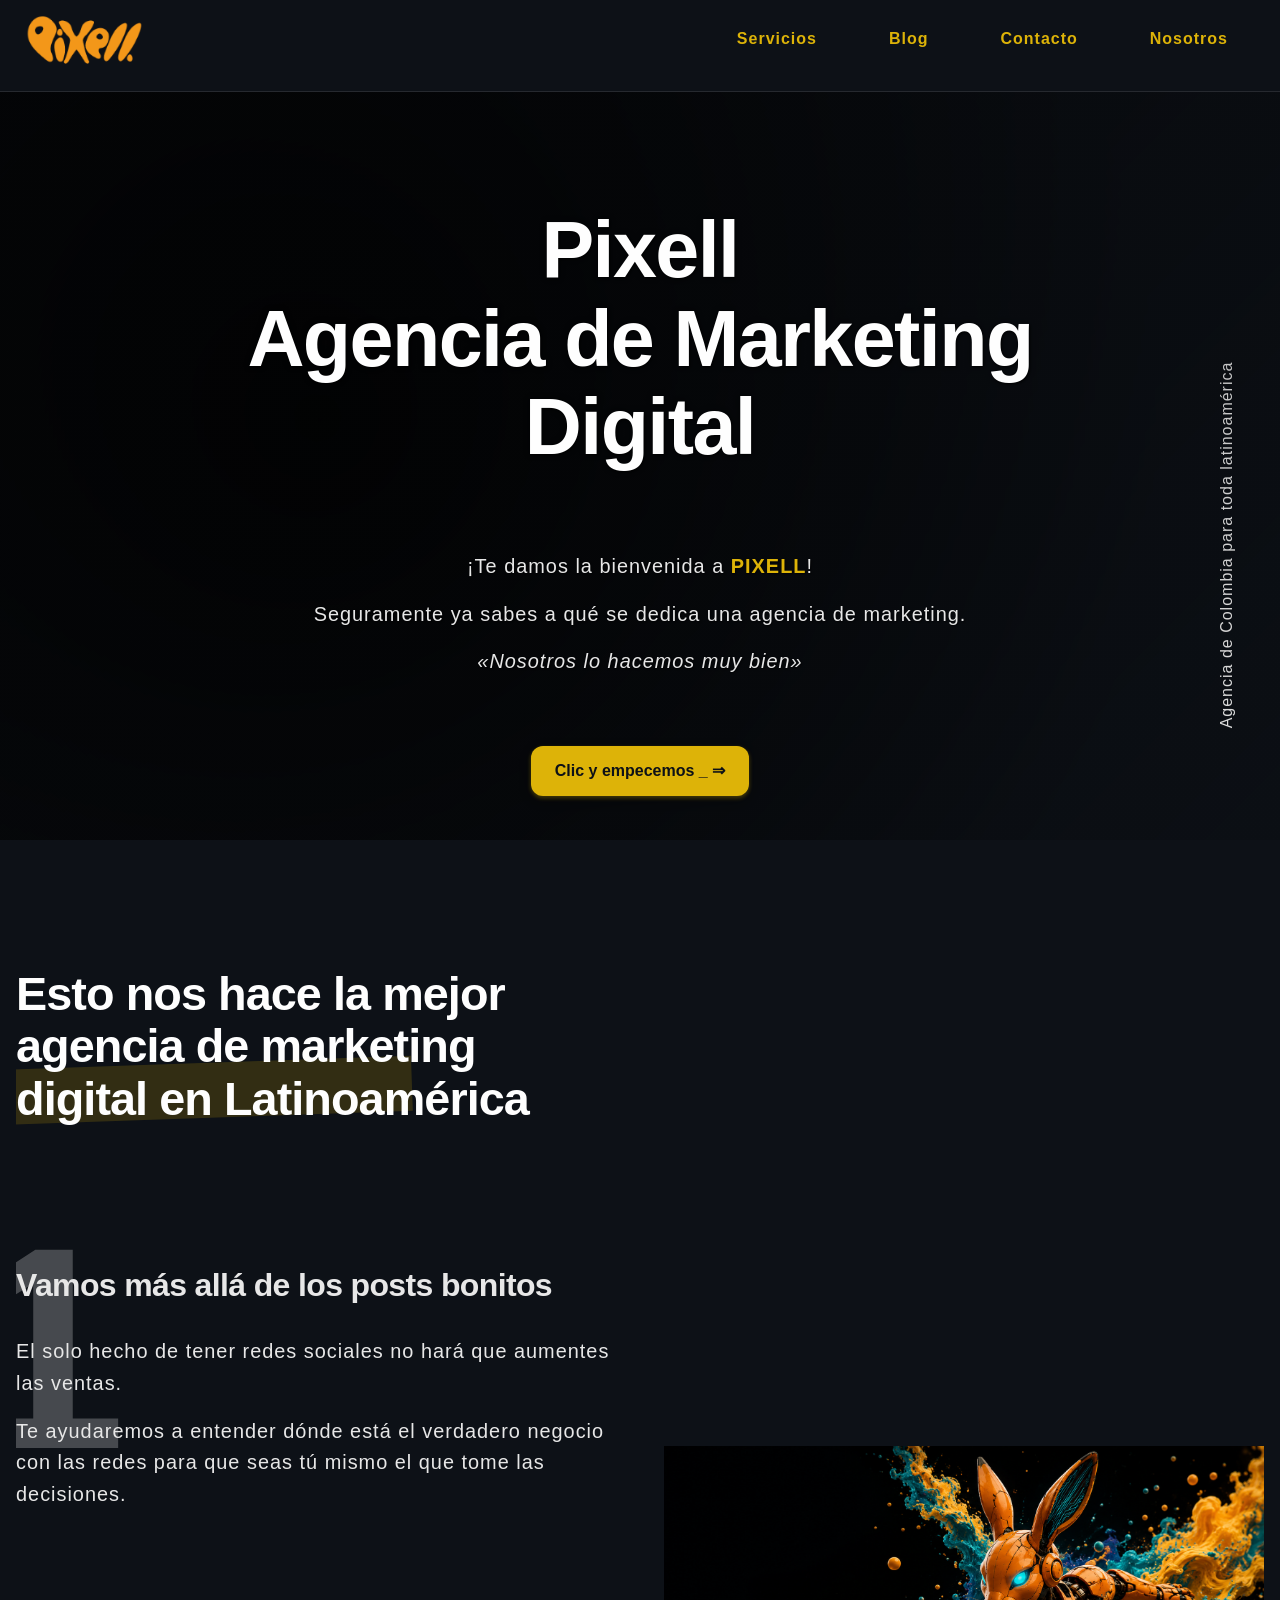
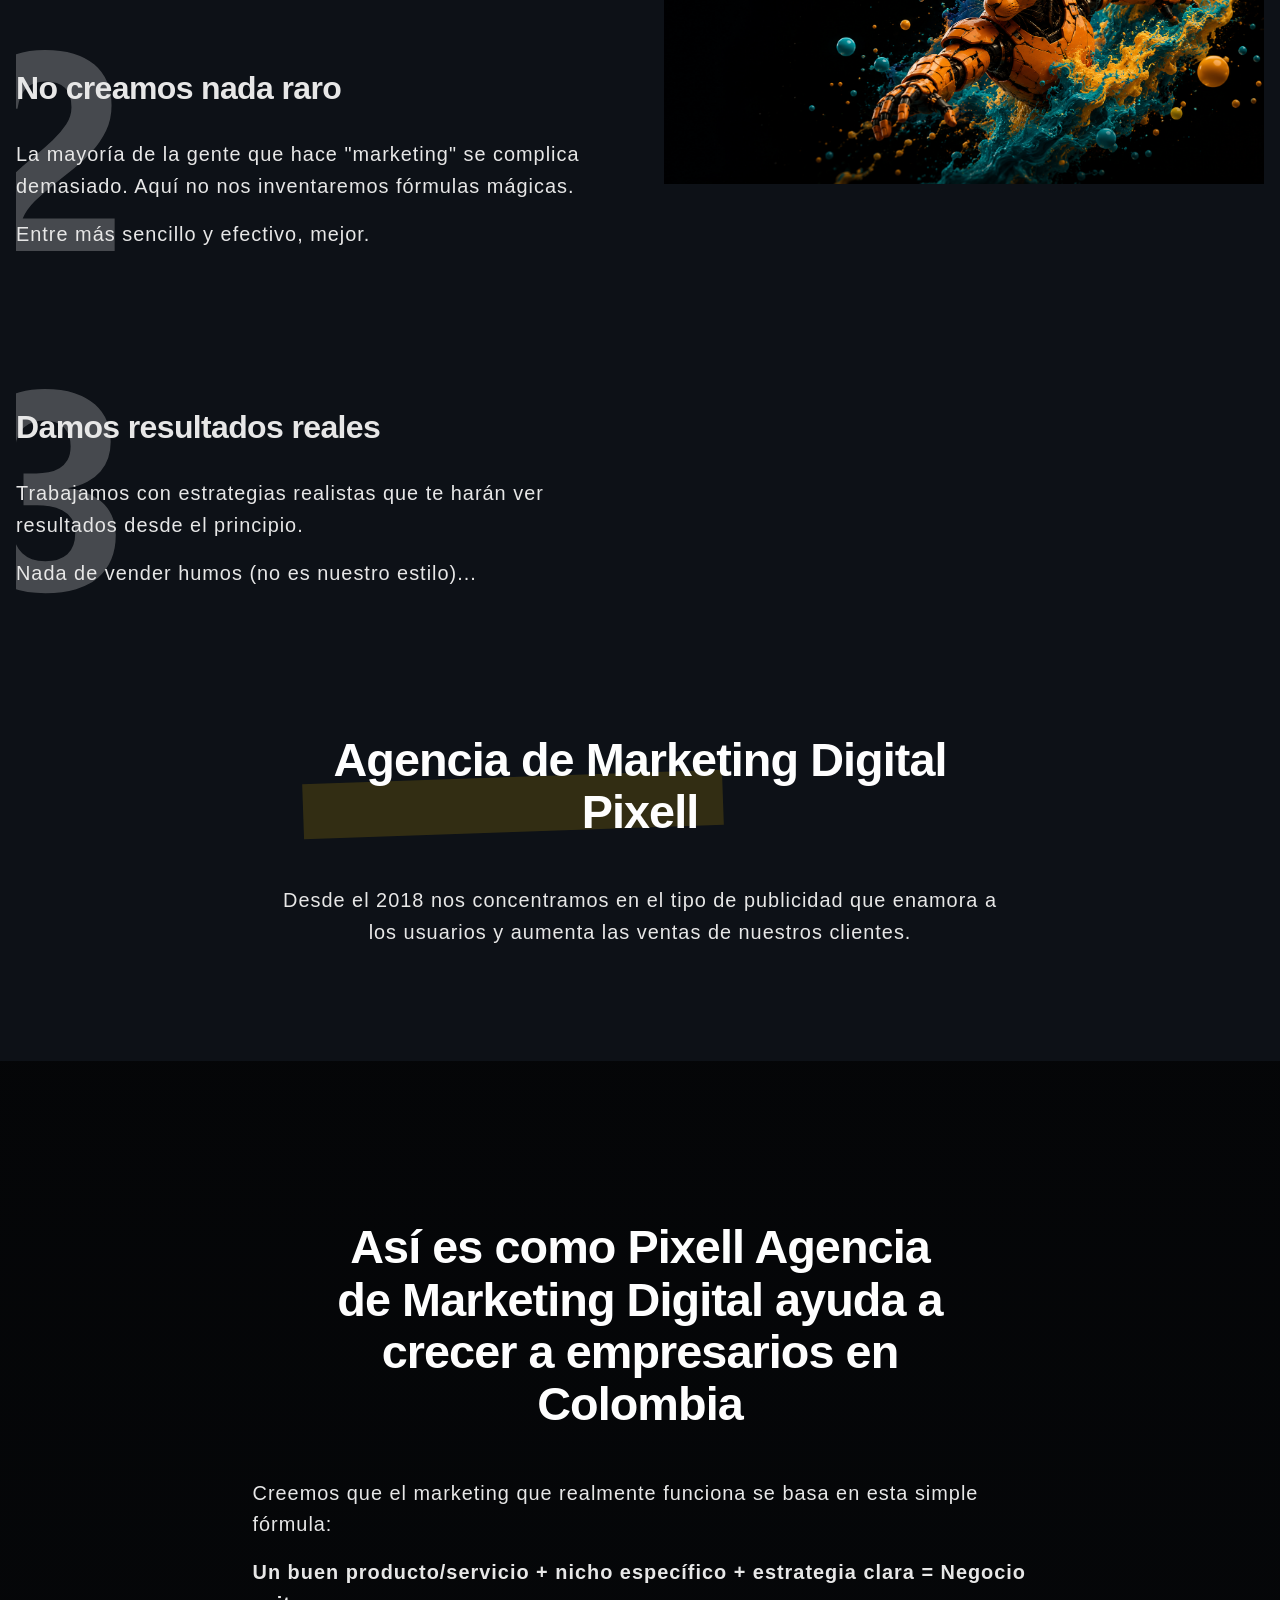
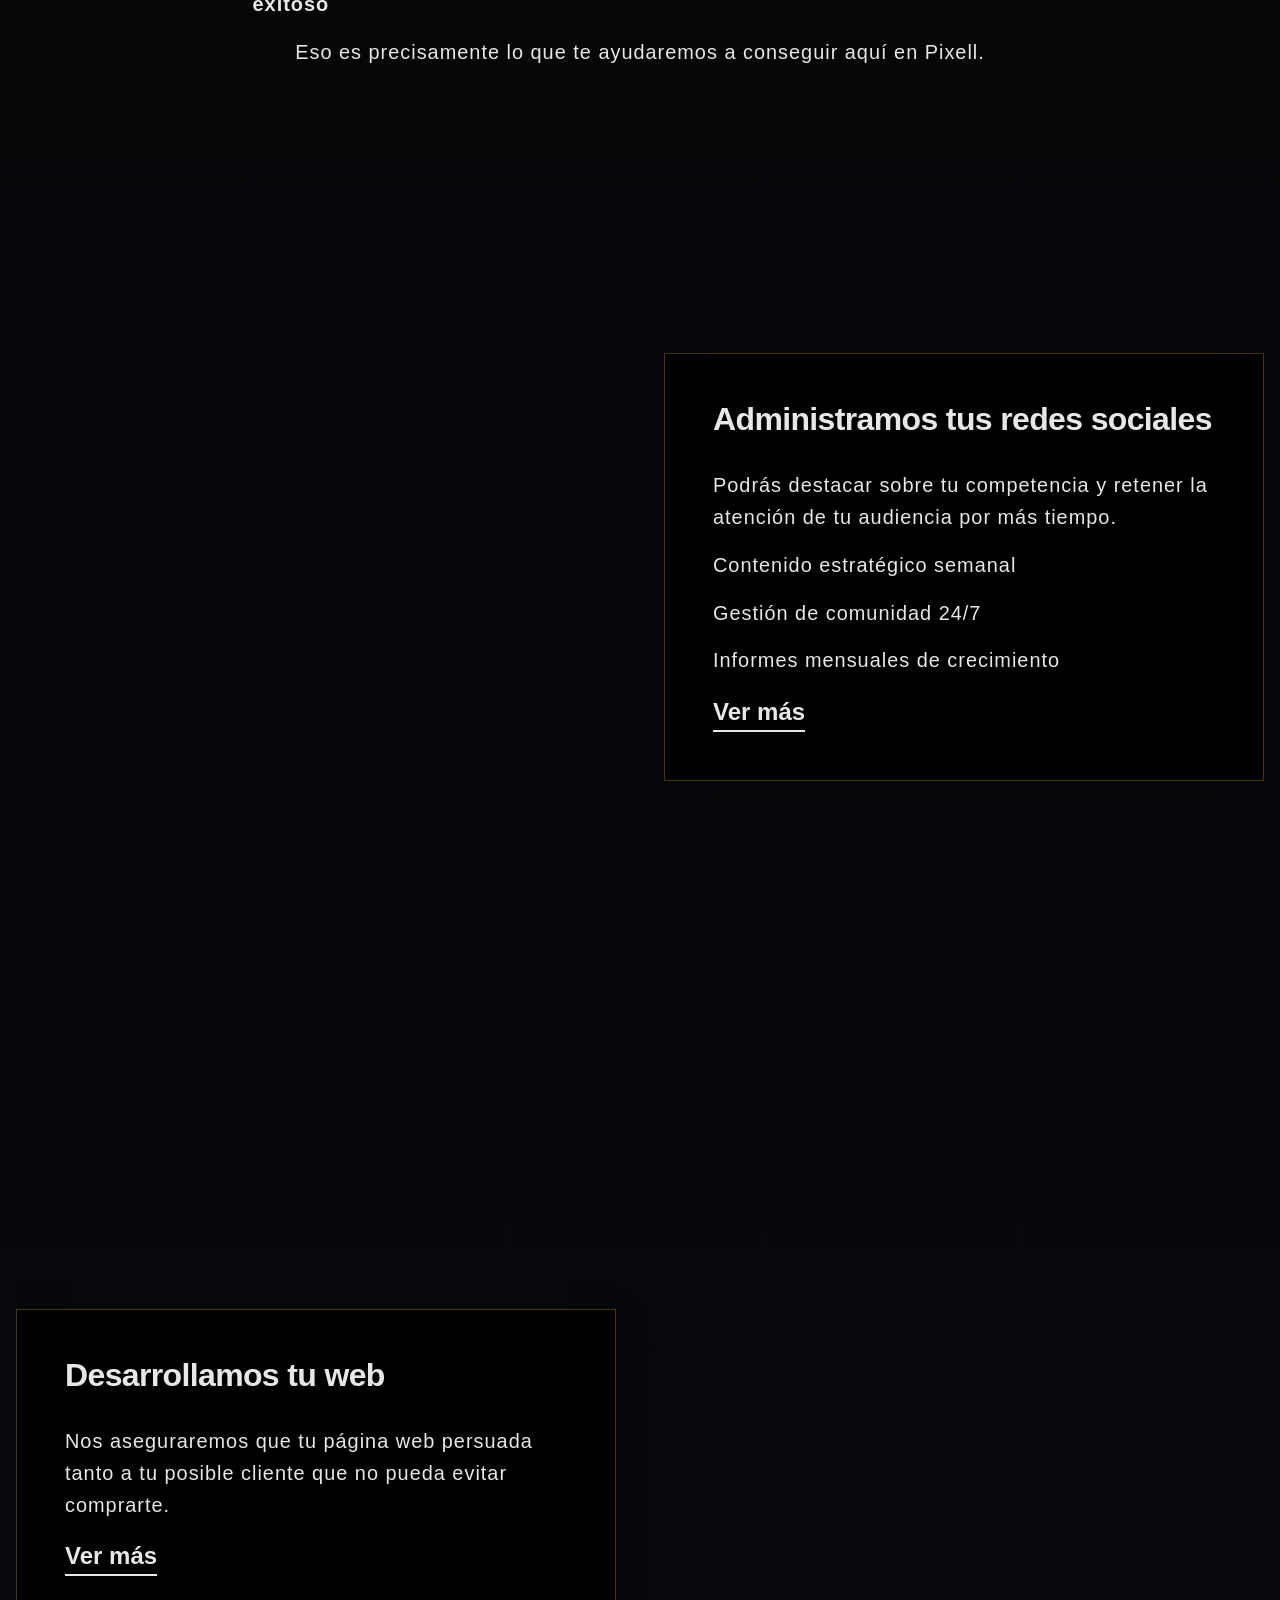
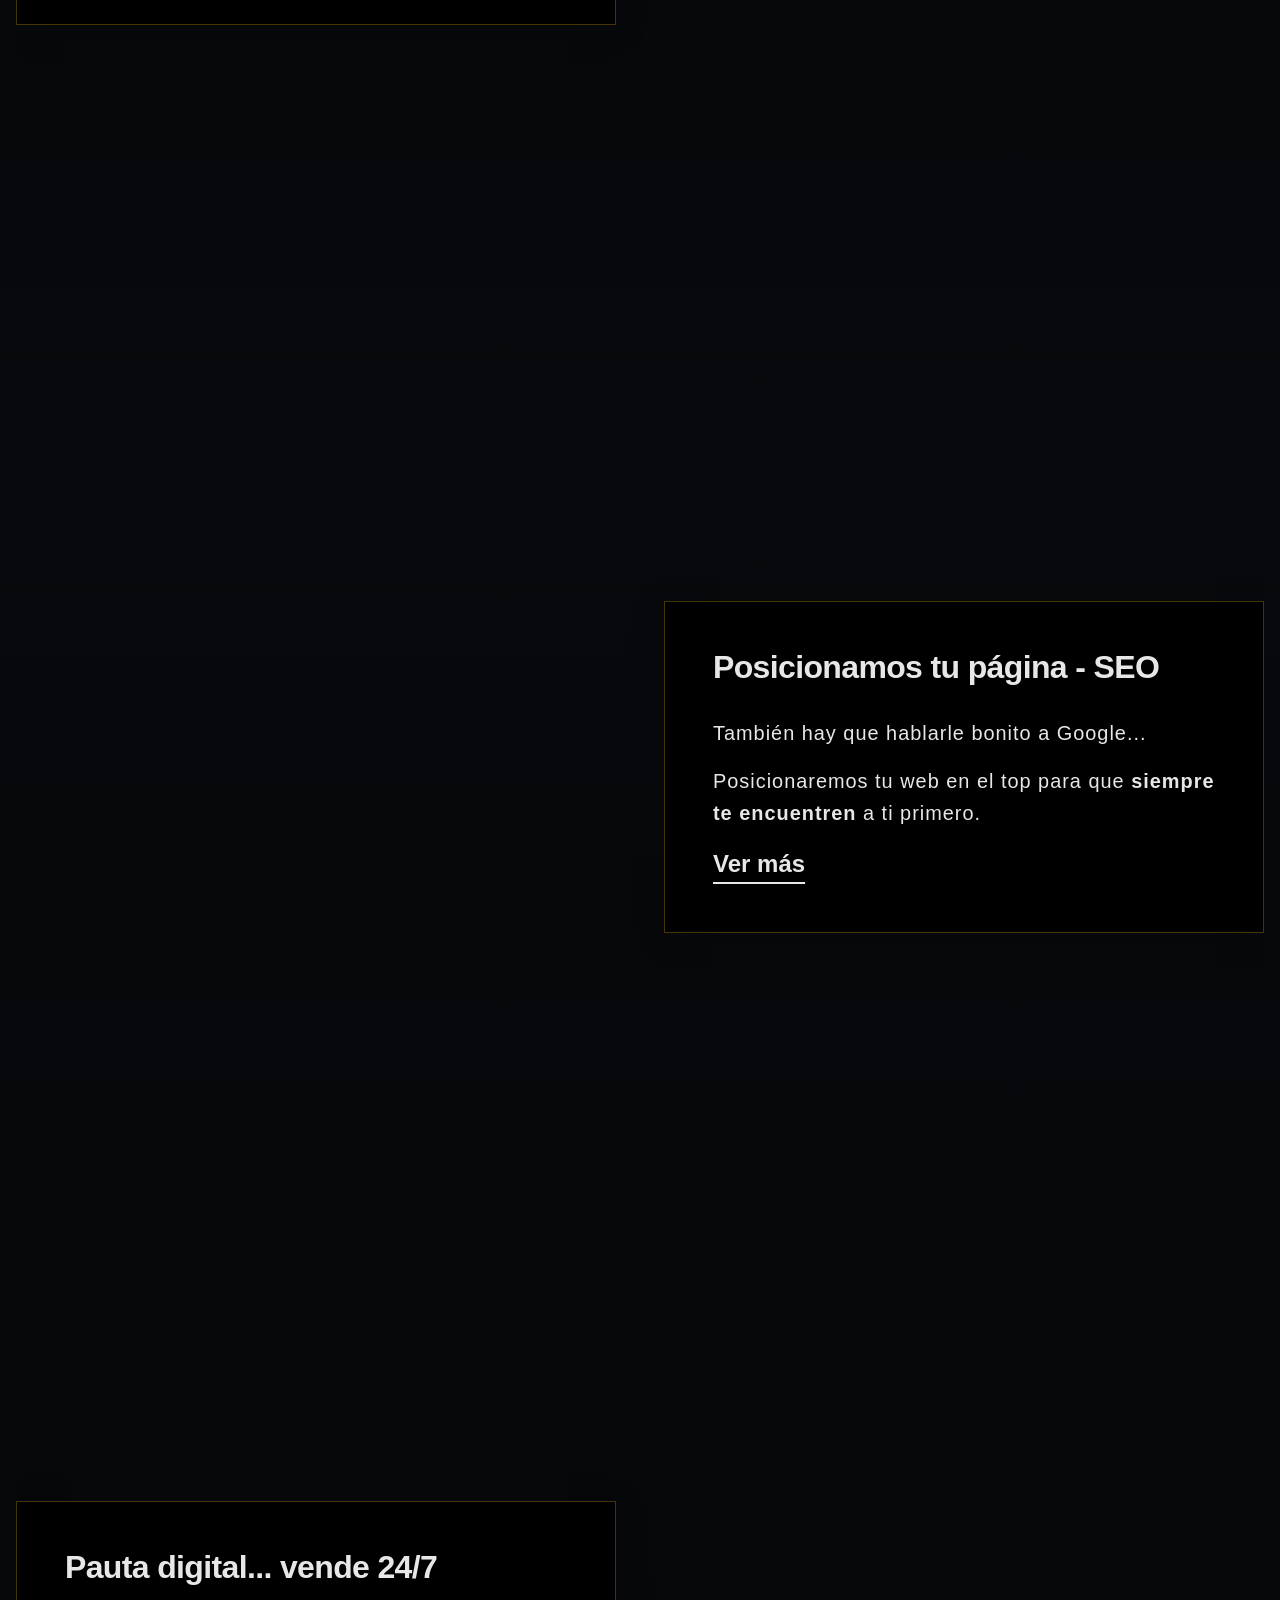
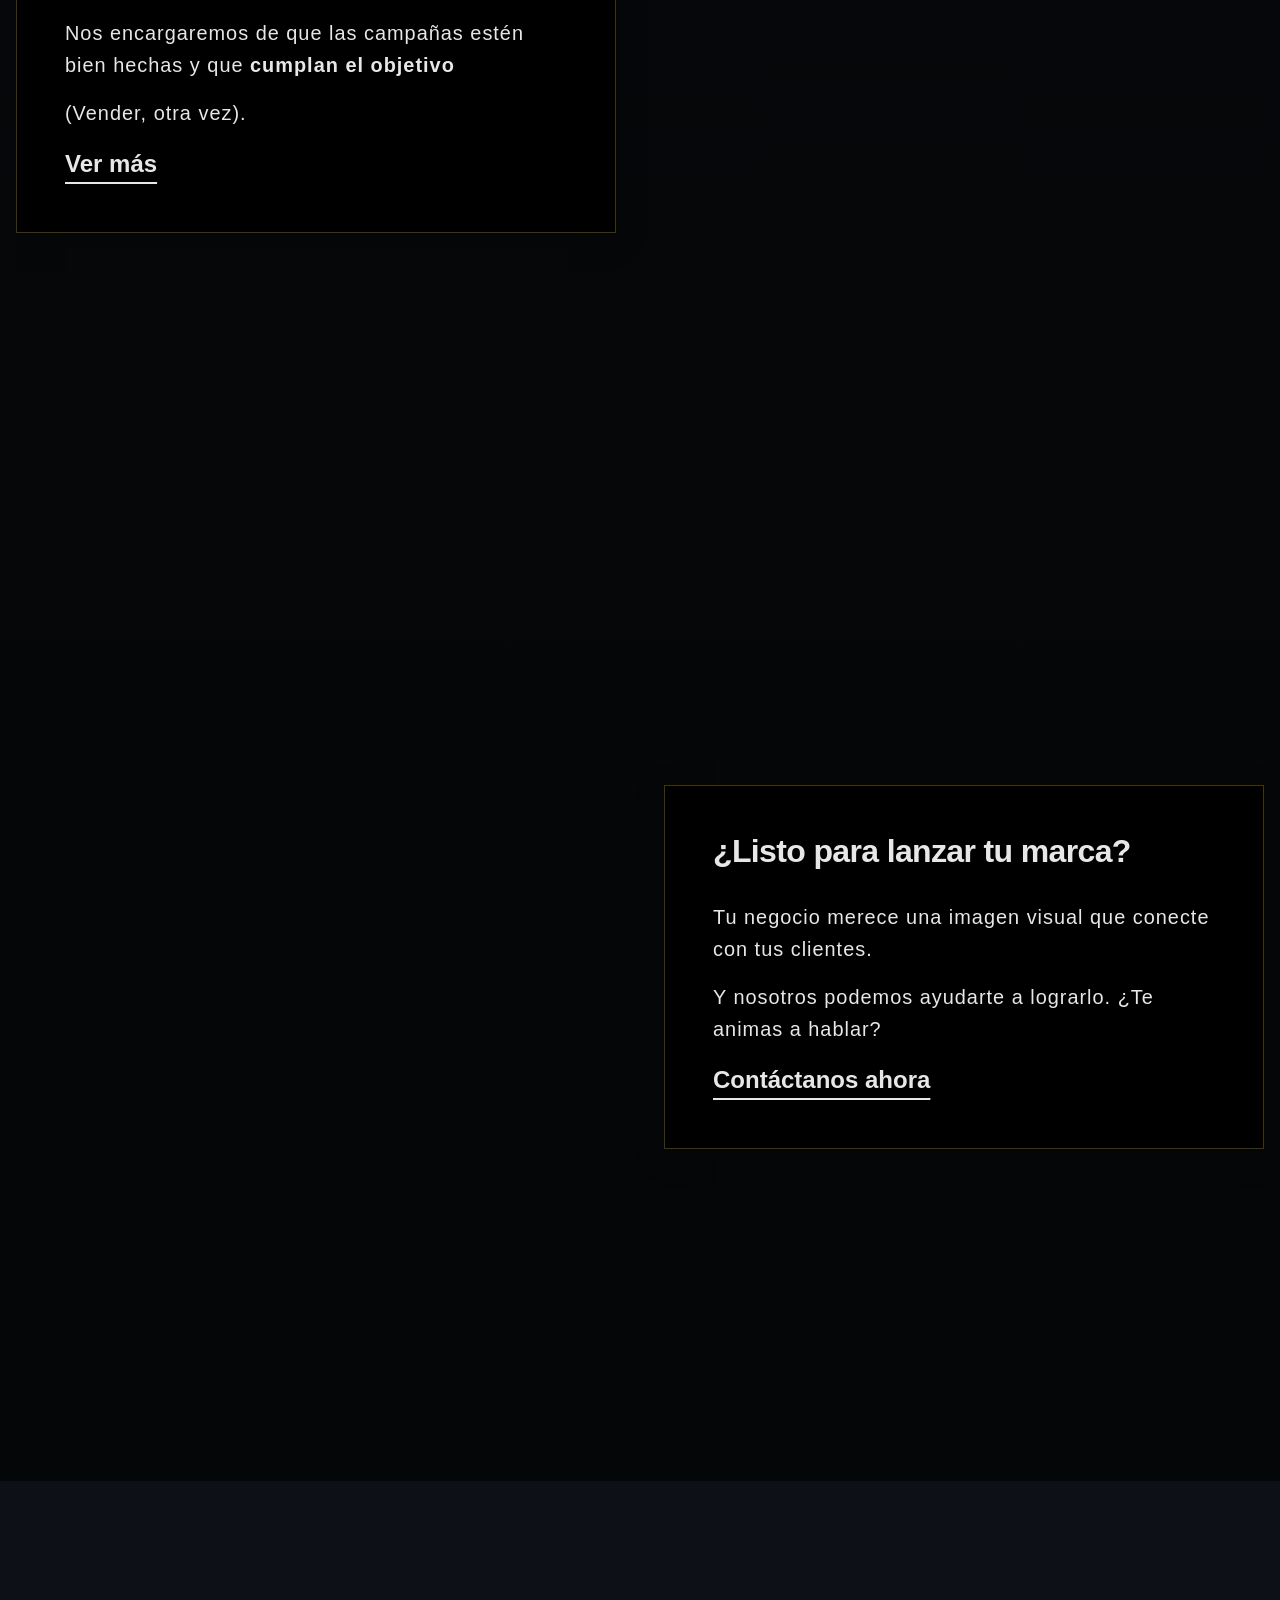
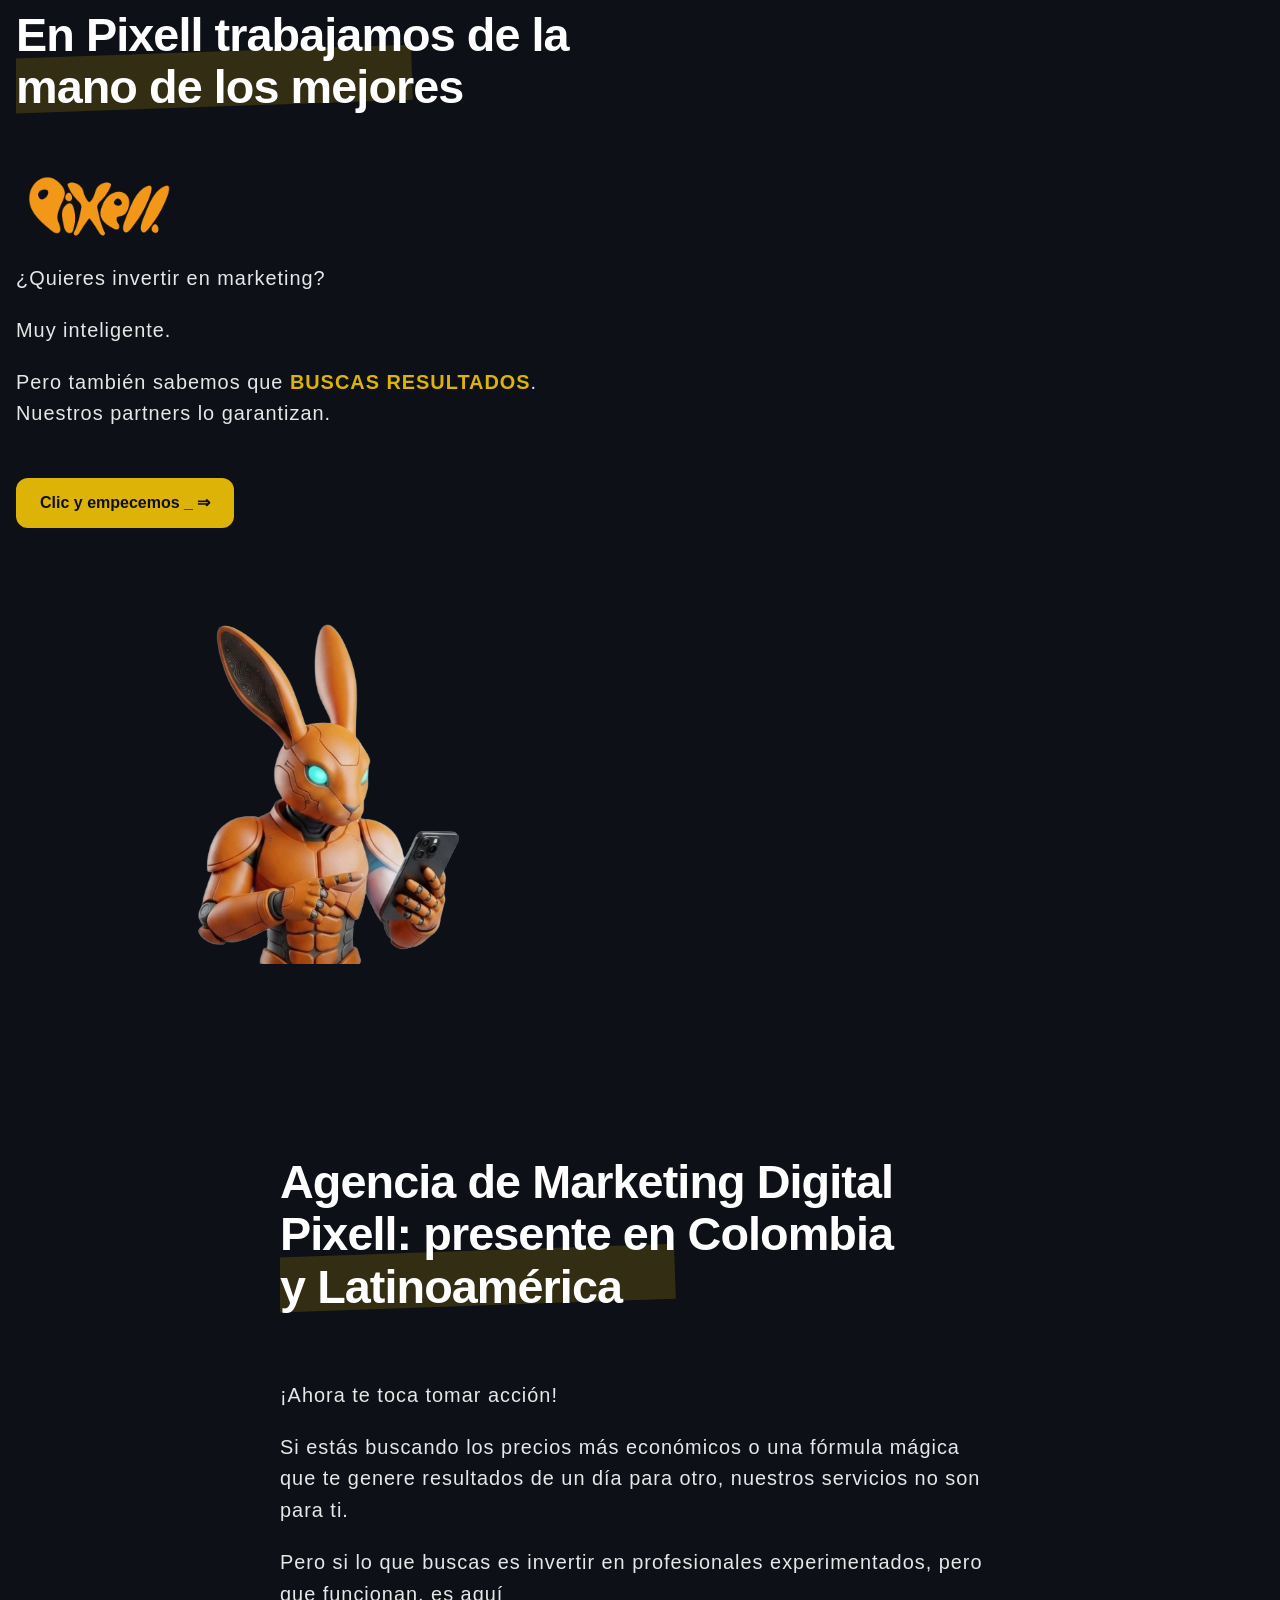
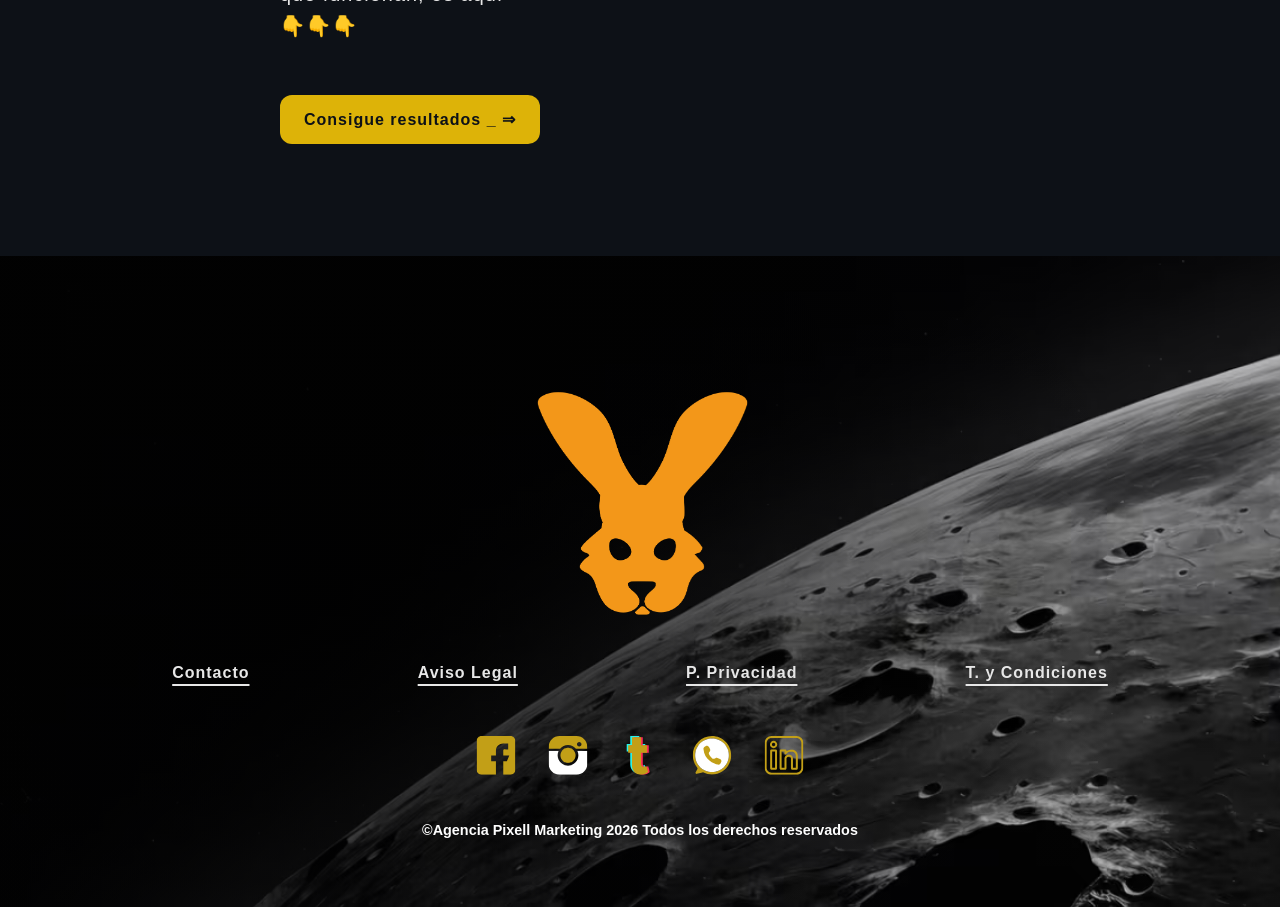
==== commit 12a1faff: "Remove Twitter Card meta tags from index.html Removed Twitter Card meta tags from the head section." ====
--- a/index.html
+++ b/index.html
@@ -29,13 +29,6 @@
             <meta property="og:image:alt" content="Agencia de marketing digital Pixell trabajando con clientes en Colombia"/>
             <meta property="og:image:type" content="image/jpeg"/>
             <meta property="og:type" content="website"/>
-            
-            <!-- Twitter Card tags -->
-            <meta name="twitter:card" content="summary_large_image"/>
-            <meta name="twitter:title" content="Pixell | Agencia de Marketing Digital en Colombia"/>
-            <meta name="twitter:description" content="Somos Pixell, agencia de marketing digital en Colombia. +8 años impulsando ventas con SEO, redes sociales y publicidad digital."/>
-            <meta name="twitter:image" content="#/img/marketing-digital-pixell-1440.jpg"/>
-            
             <!-- Prefetch páginas importantes -->
             <link rel="prefetch" href="servicios.html"/>
             <link rel="prefetch" href="contacto.html"/>
@@ -52,7 +45,7 @@
         <body>
             <nav class="nav">
                 <div class="main-menu">
-                    <a href="/" class="logo">
+                    <a href="index.html" class="logo">
                         <img src="img/logos-social-media/logotipo-pixel.png" width="148" height="48" alt="Logotipo de Pixell Agencia de Marketing Digital">
                     </a>
                     <input type="checkbox" id="nav-toggle" class="nav-toggle">
